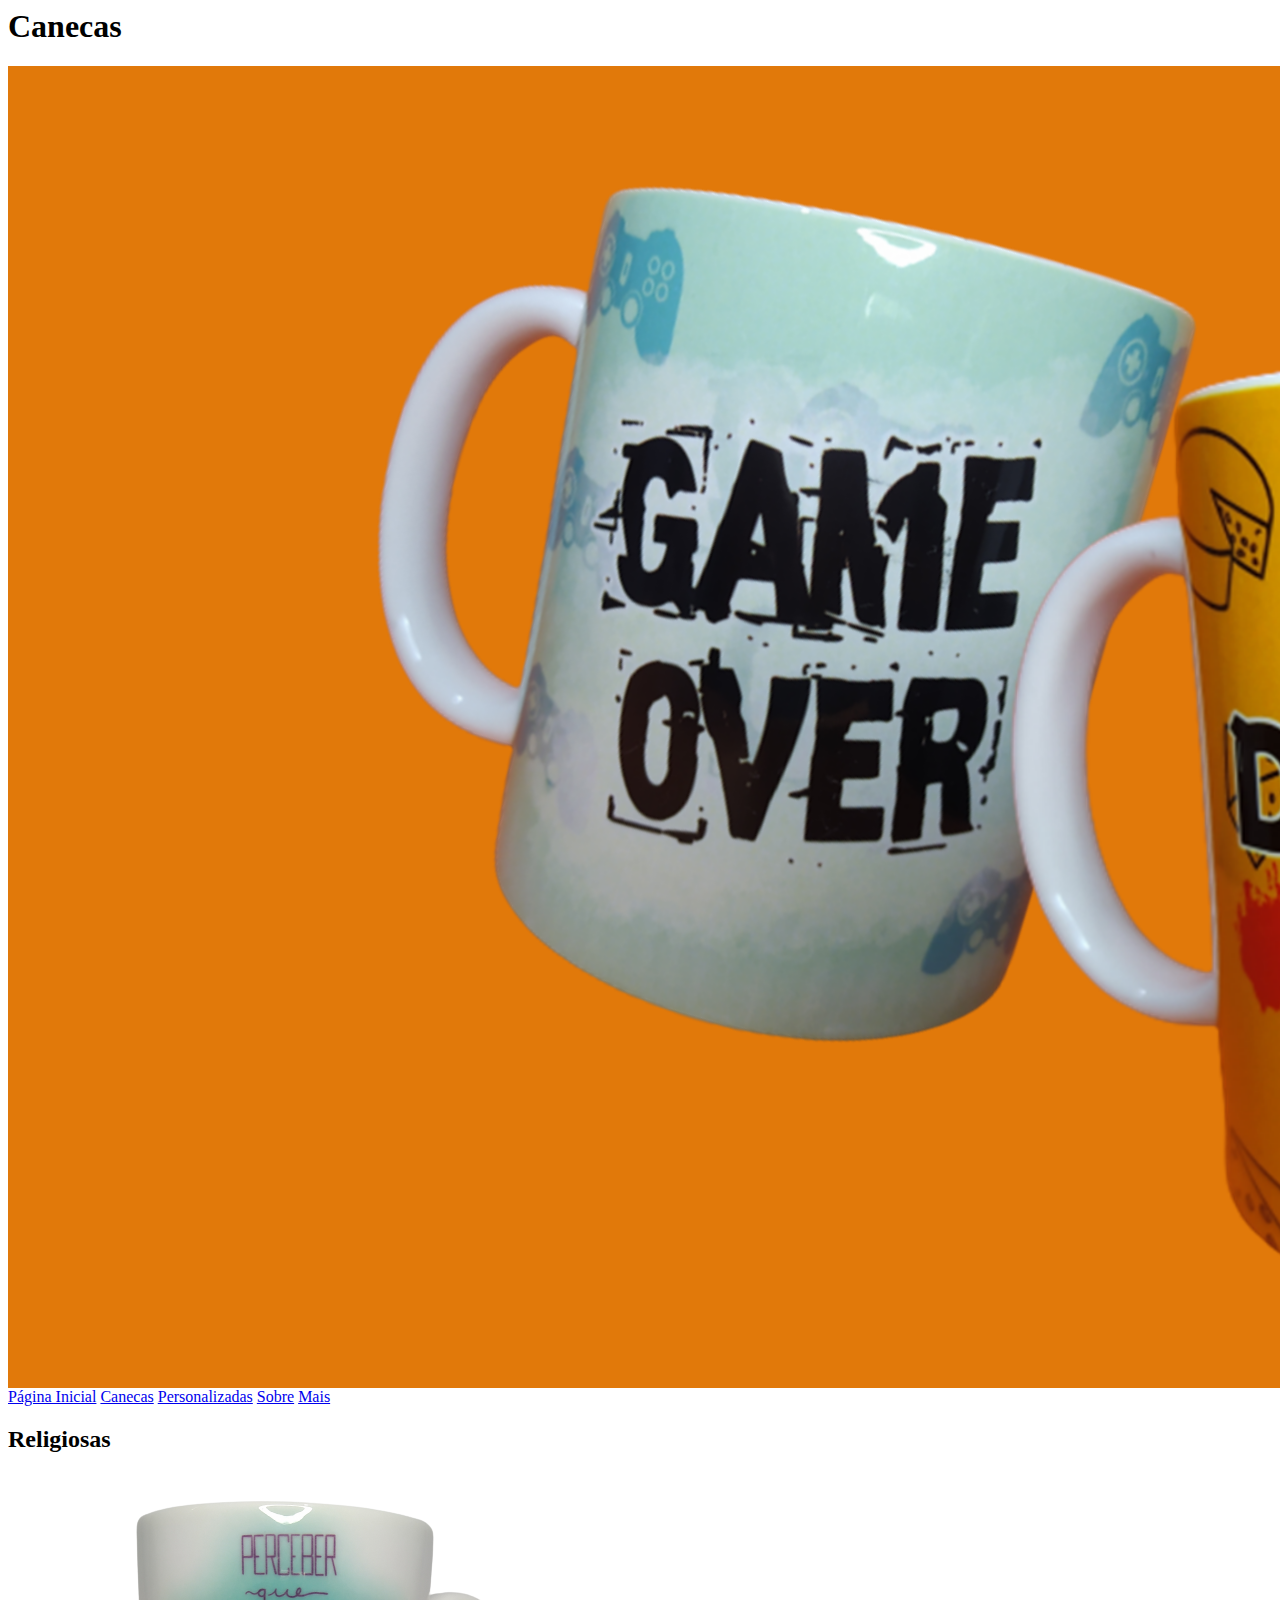
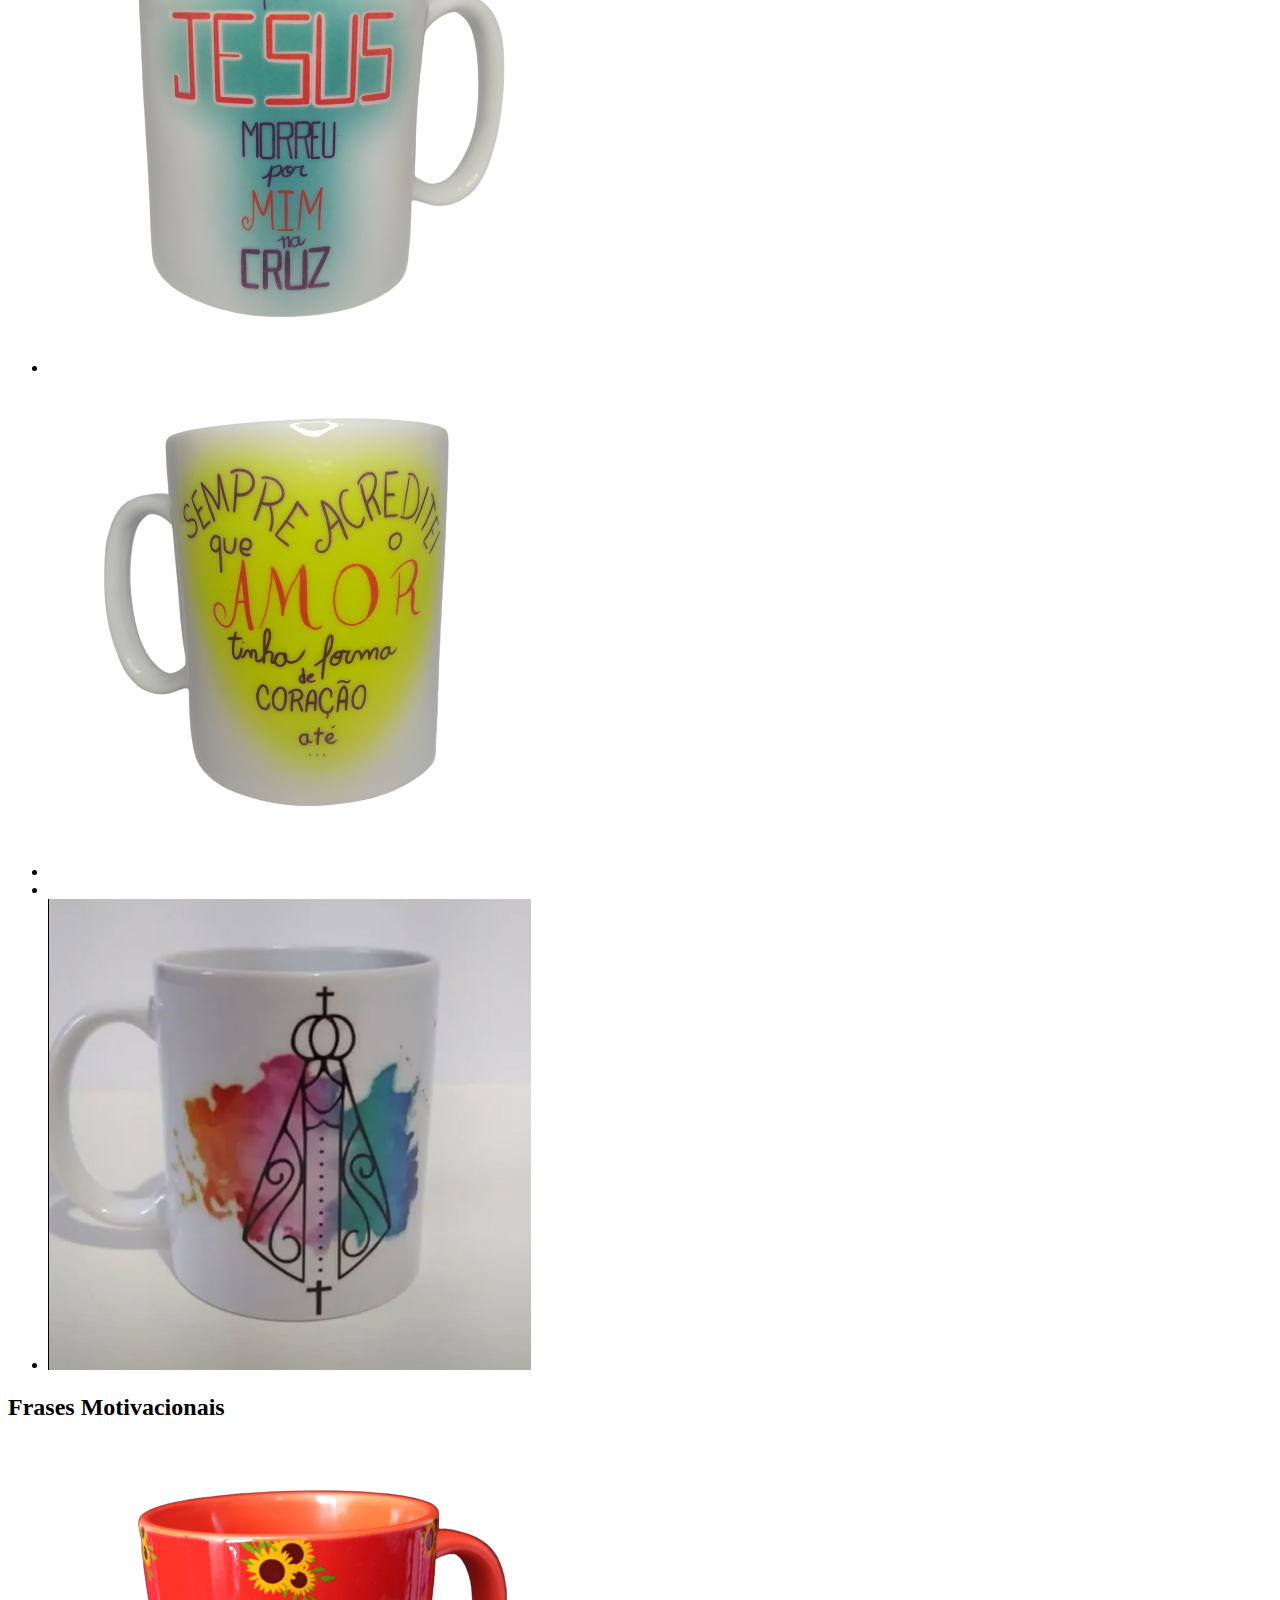
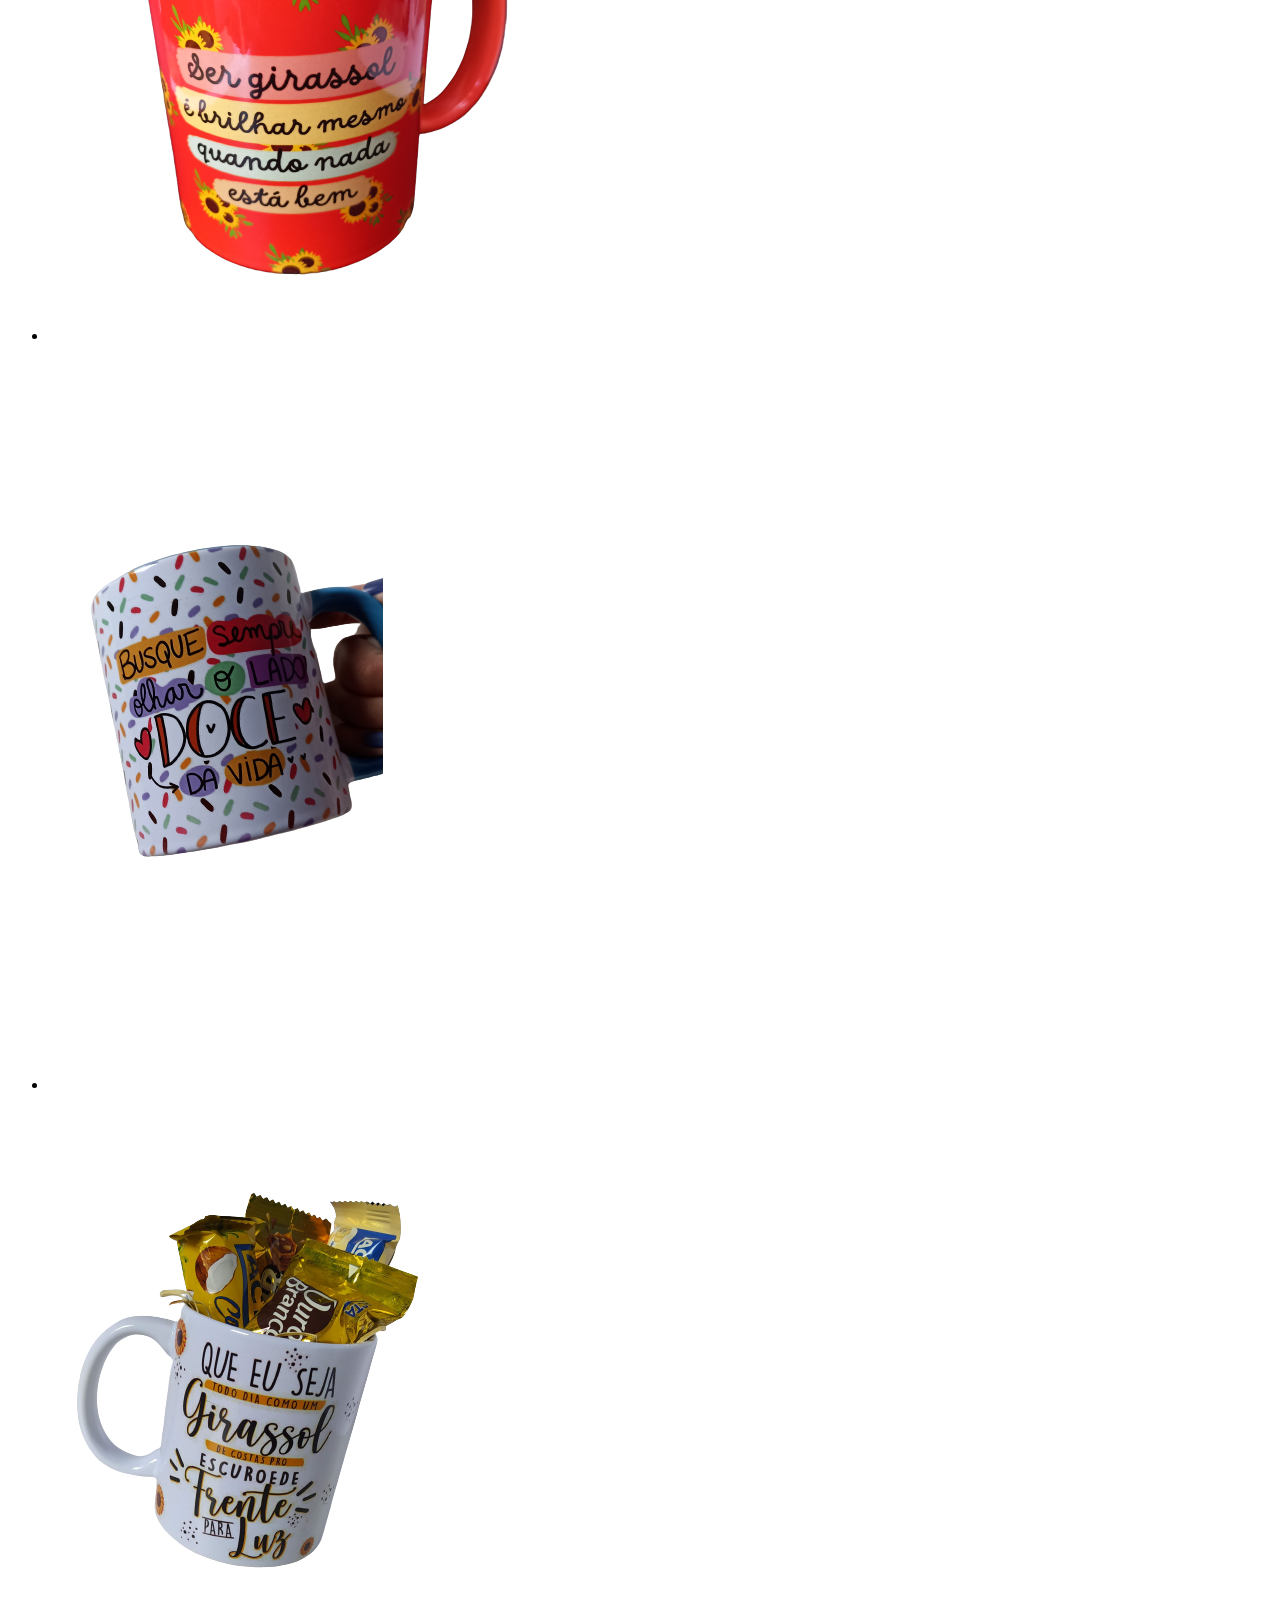
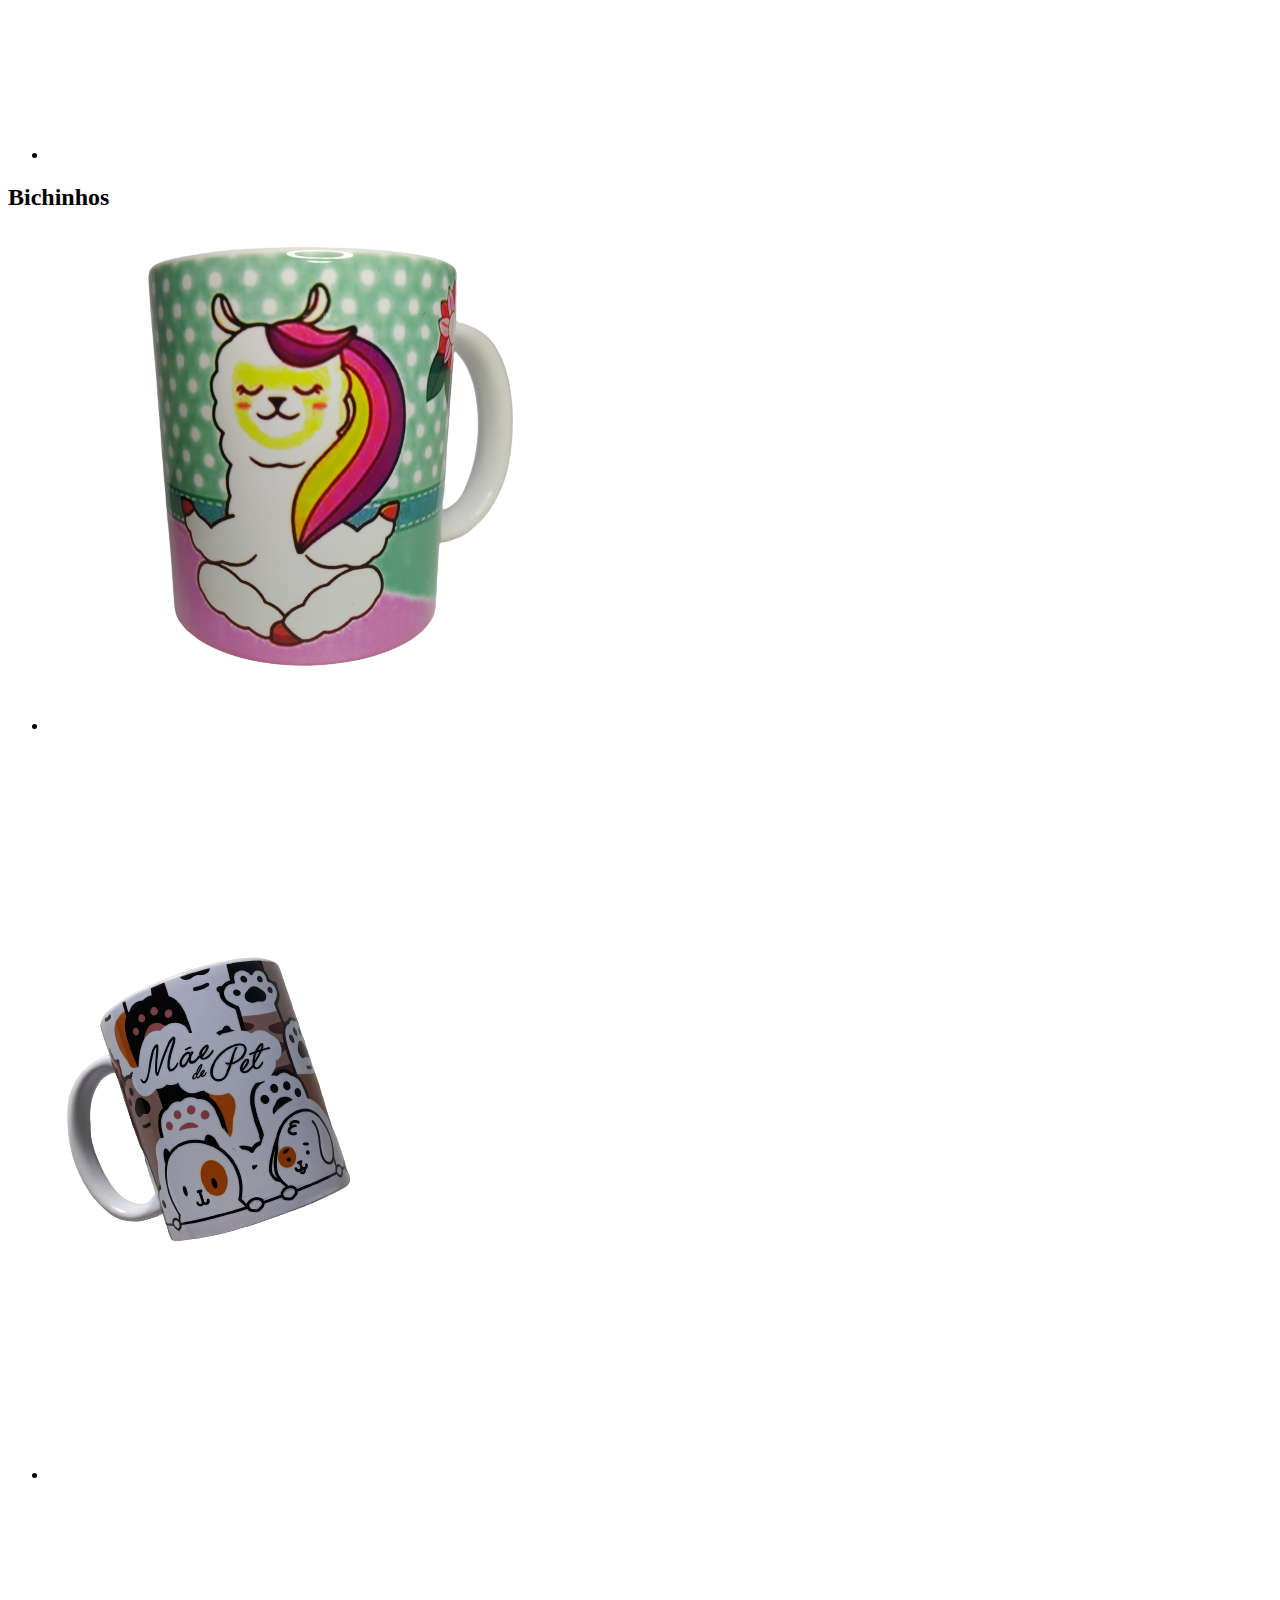
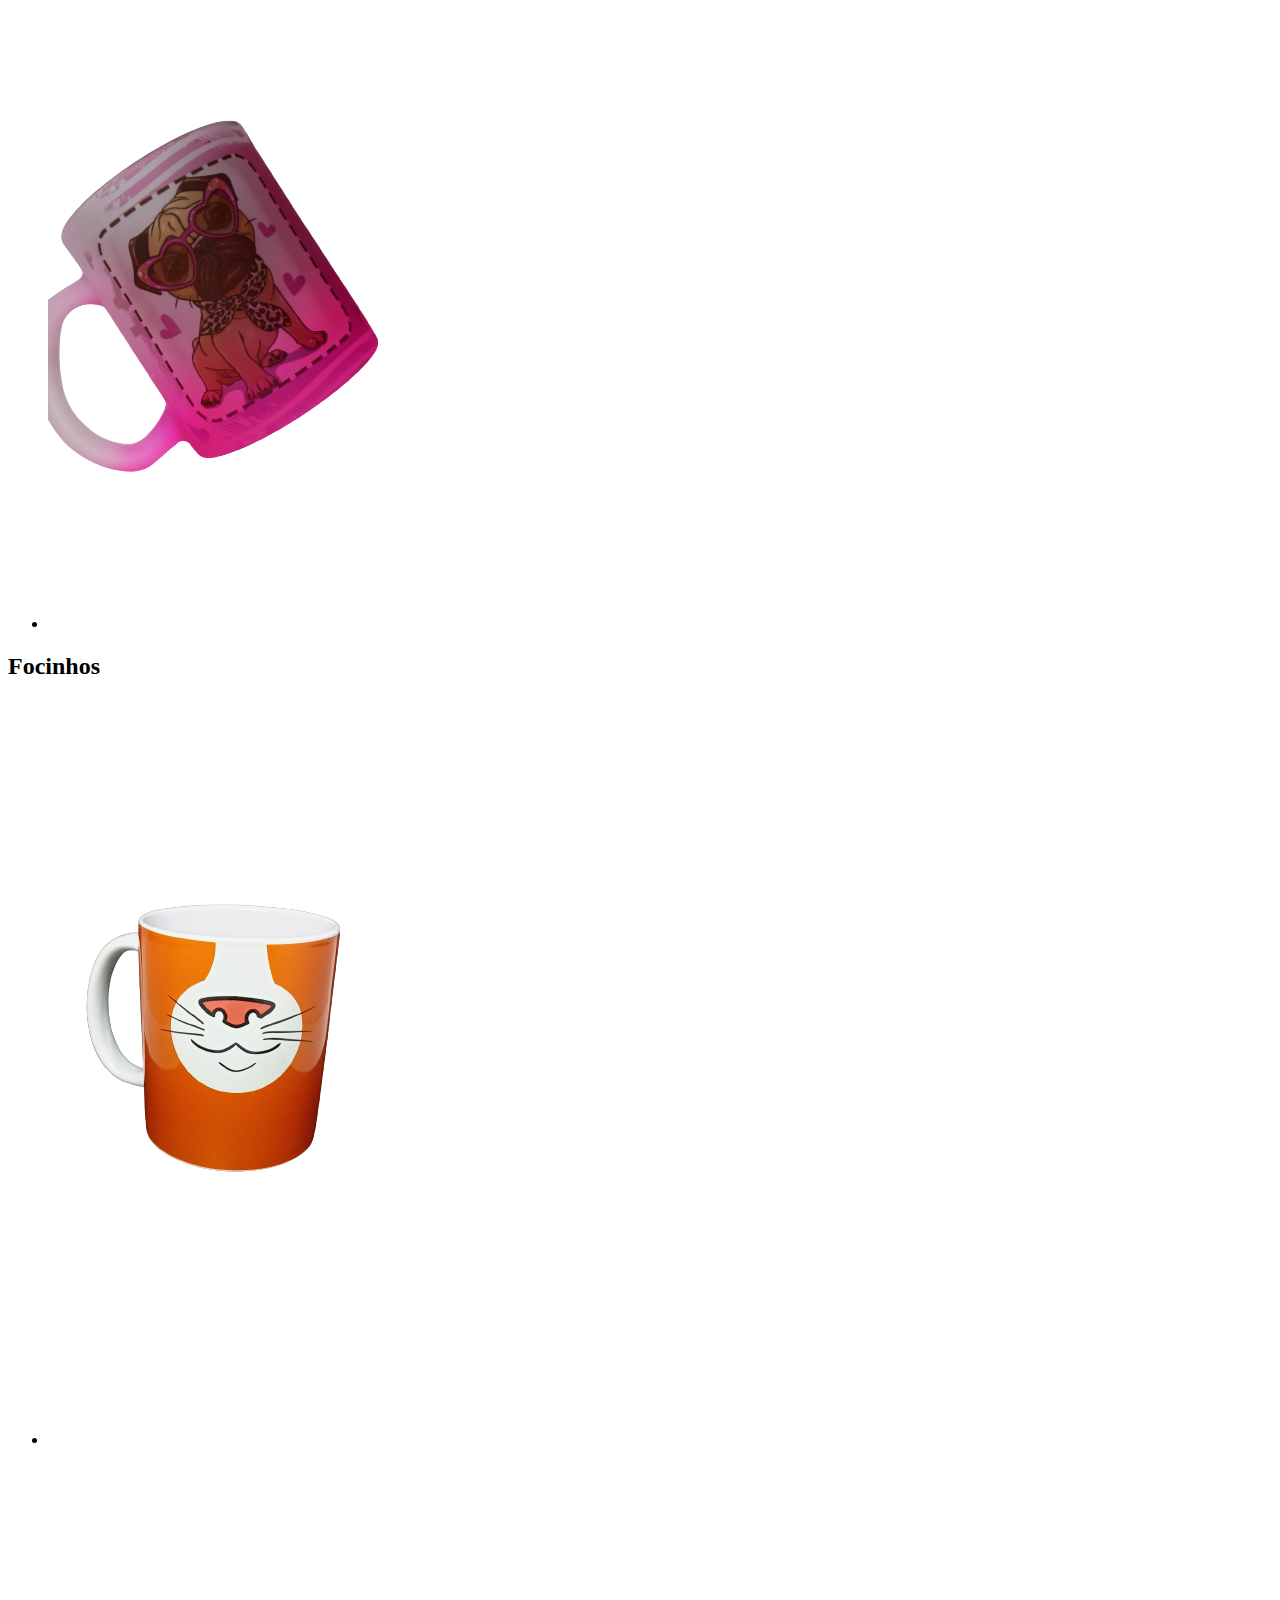
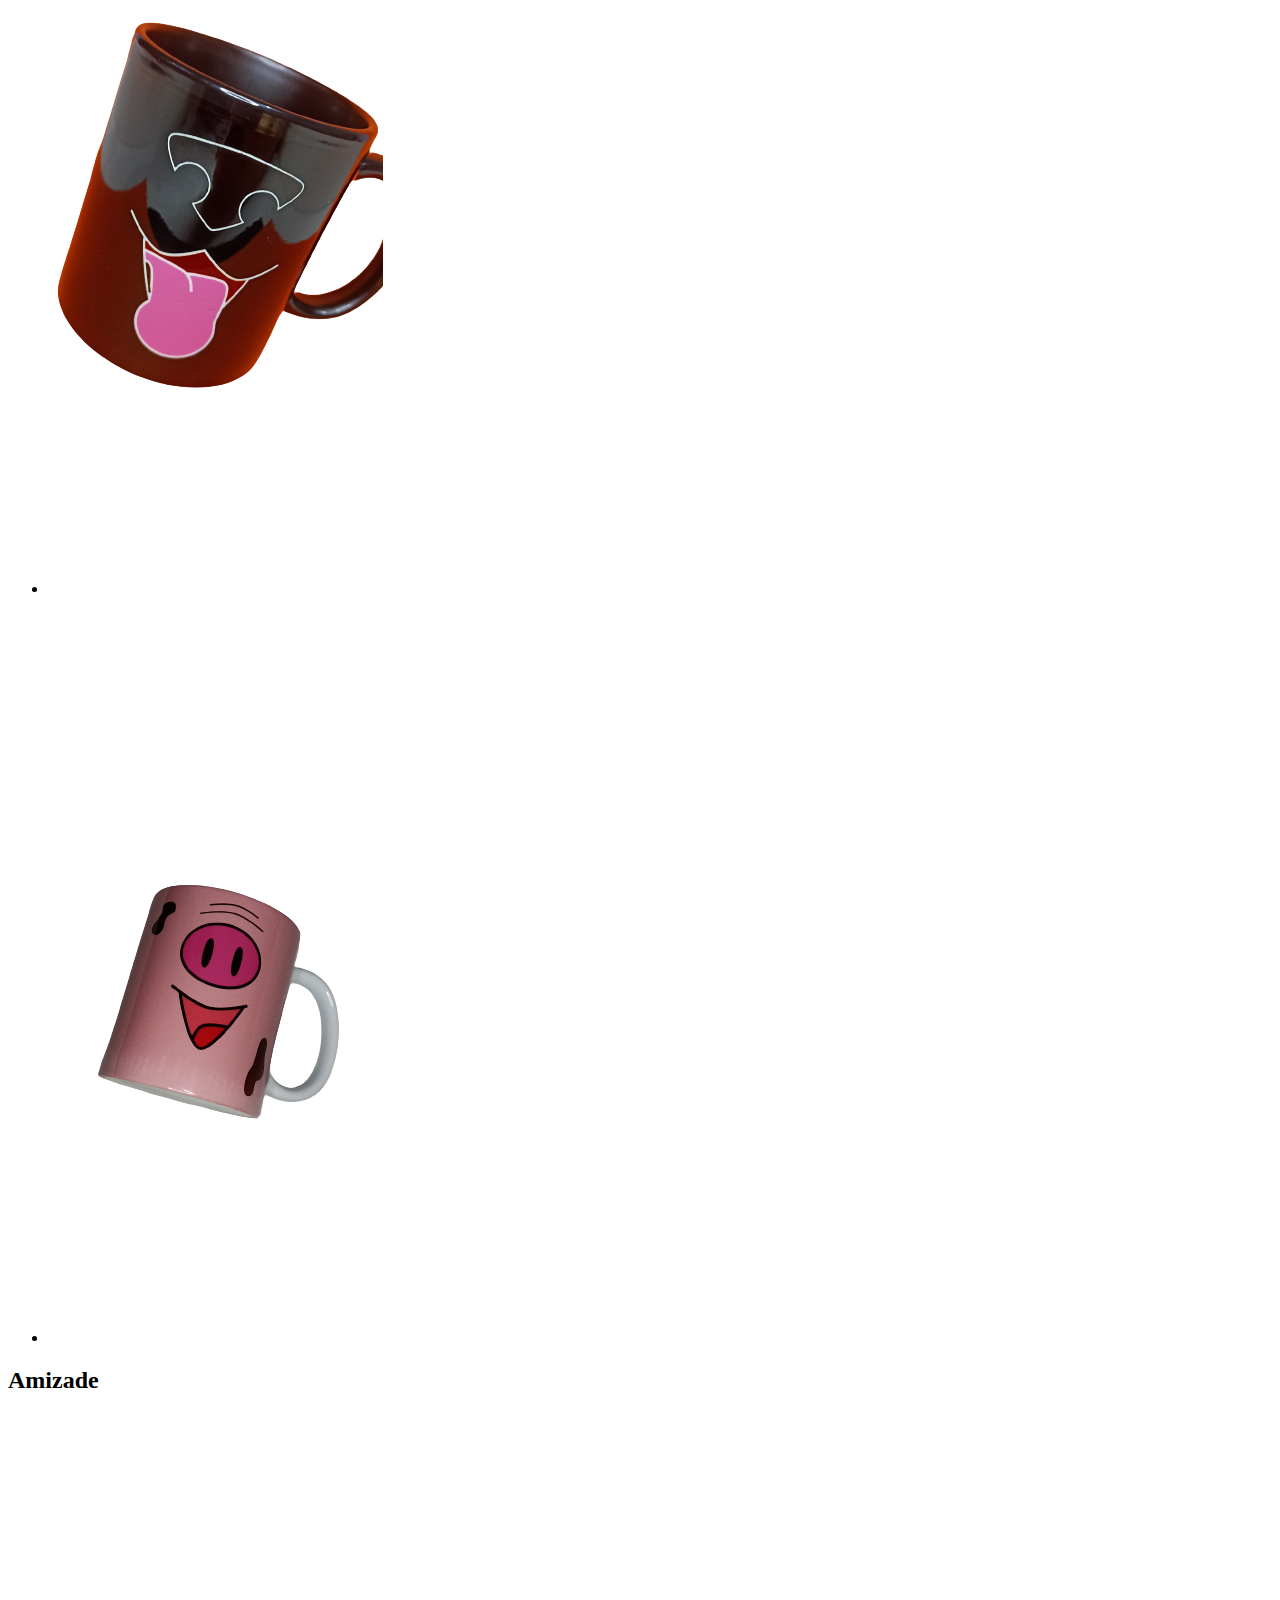
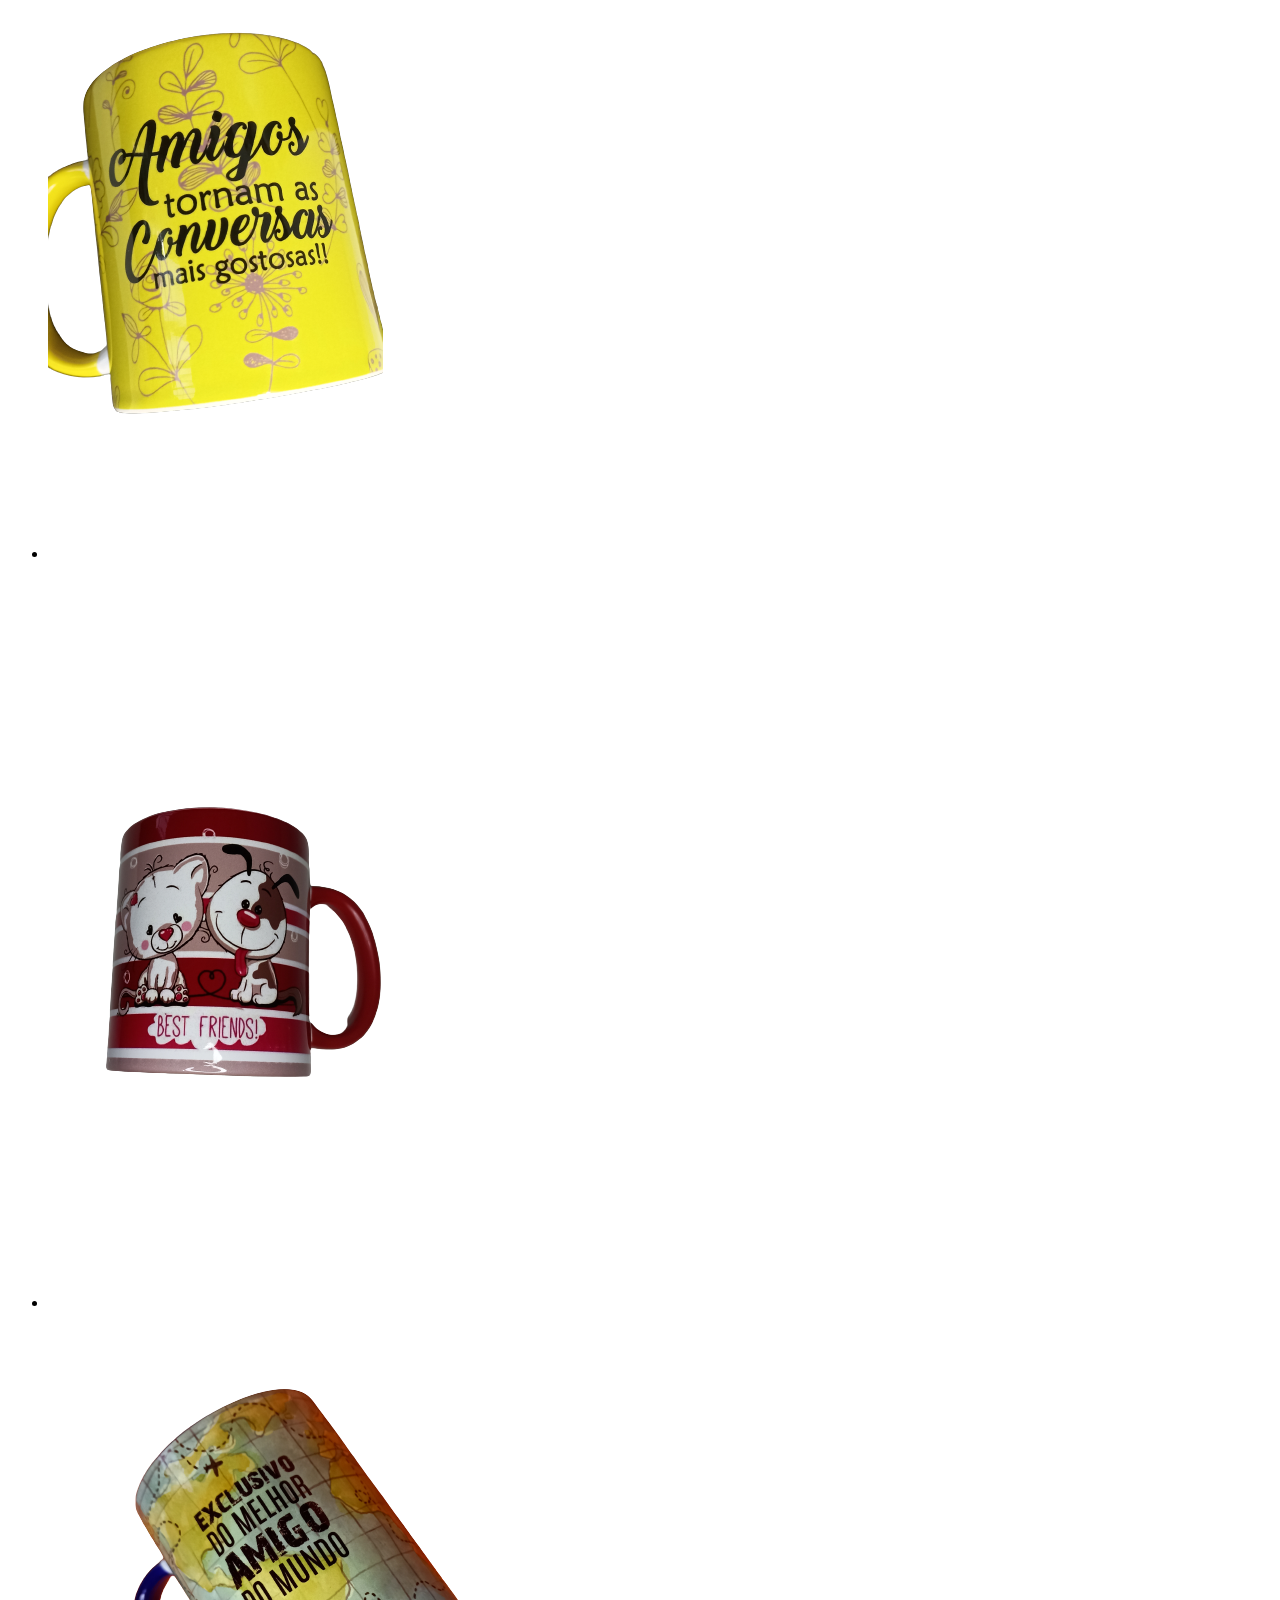
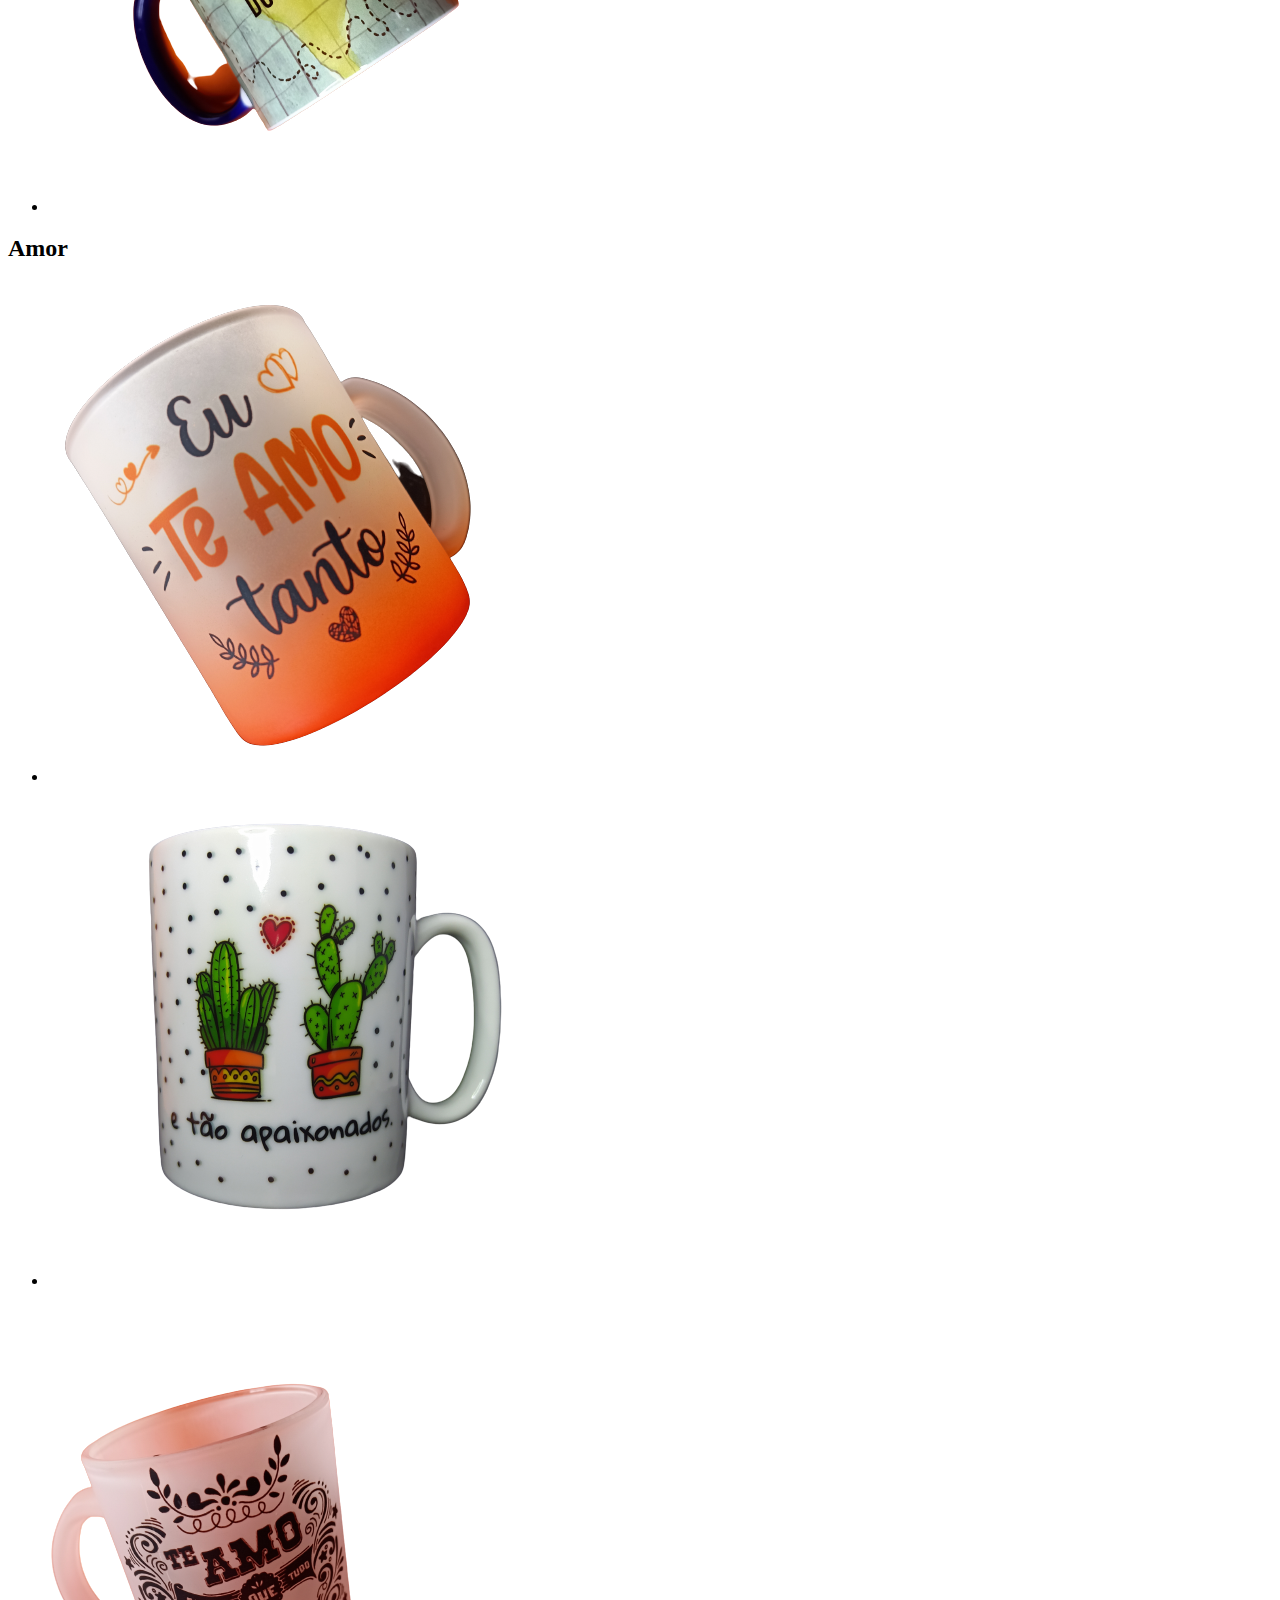
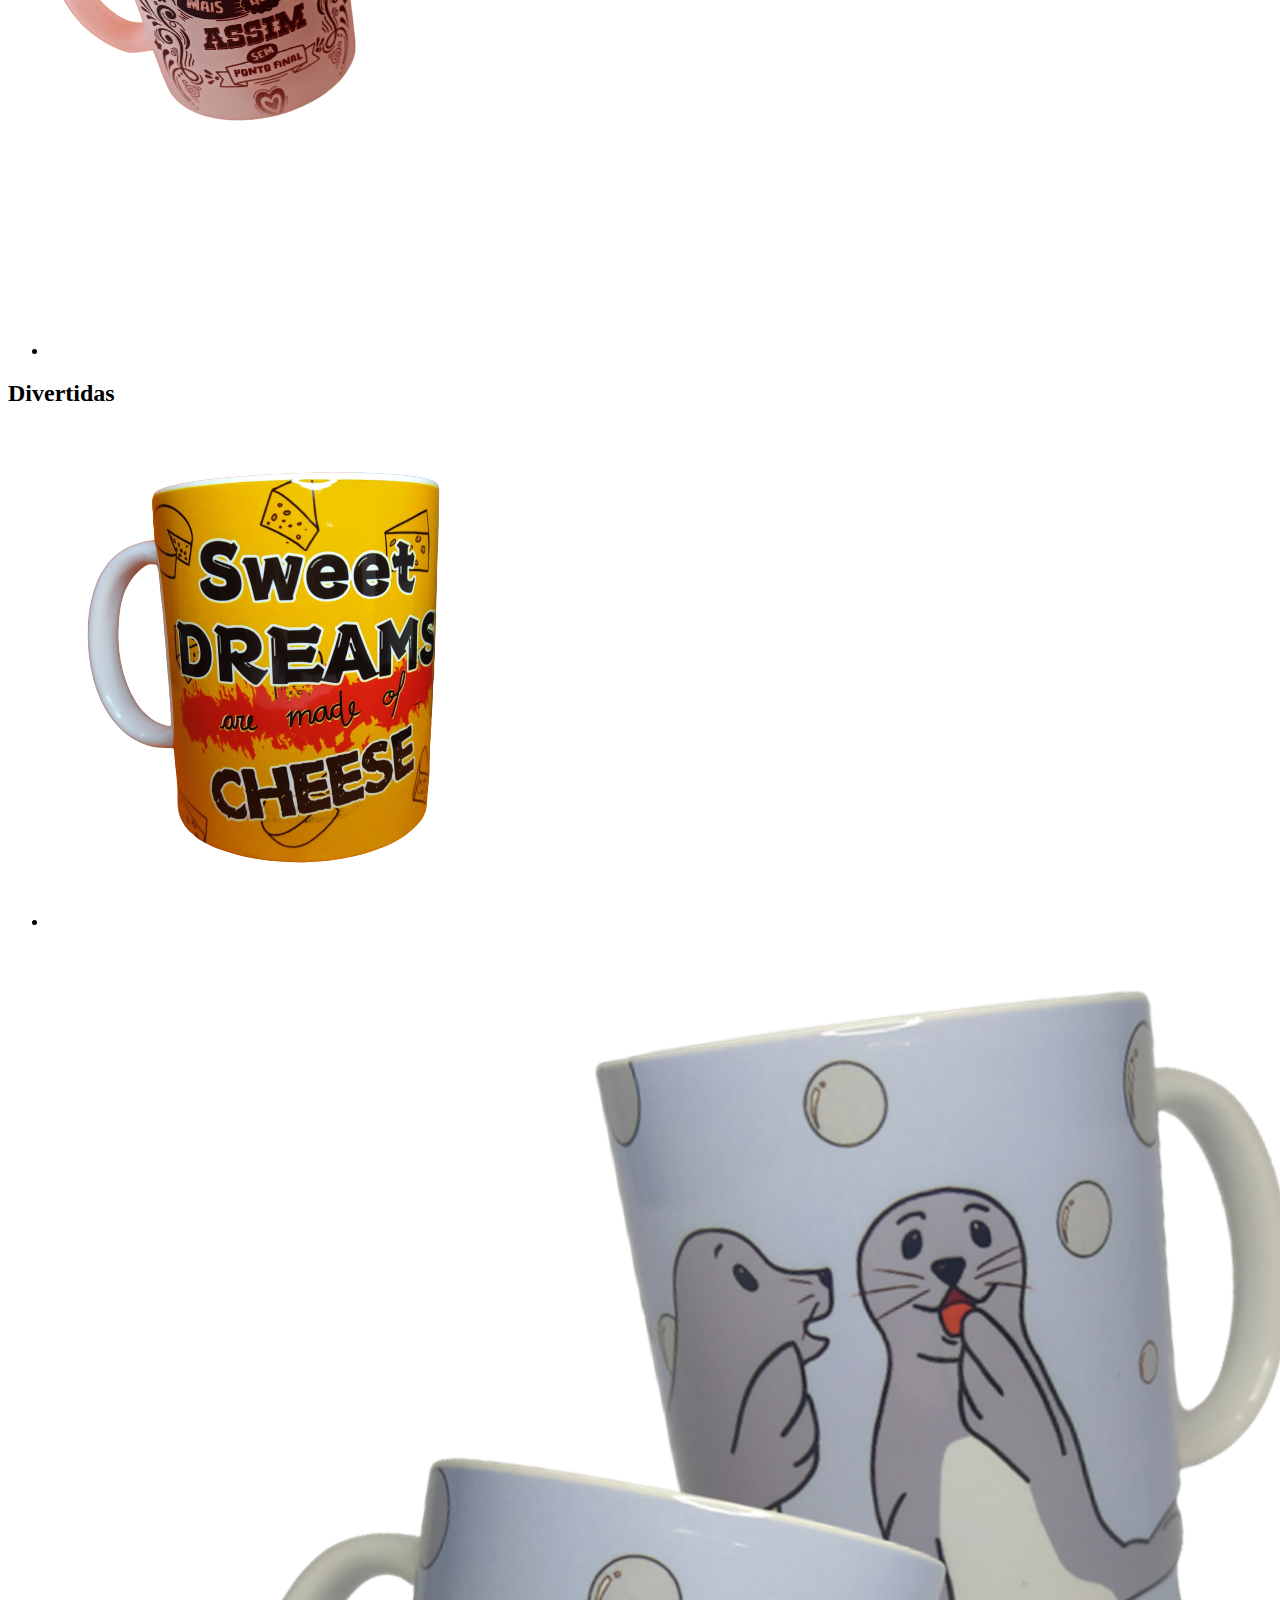
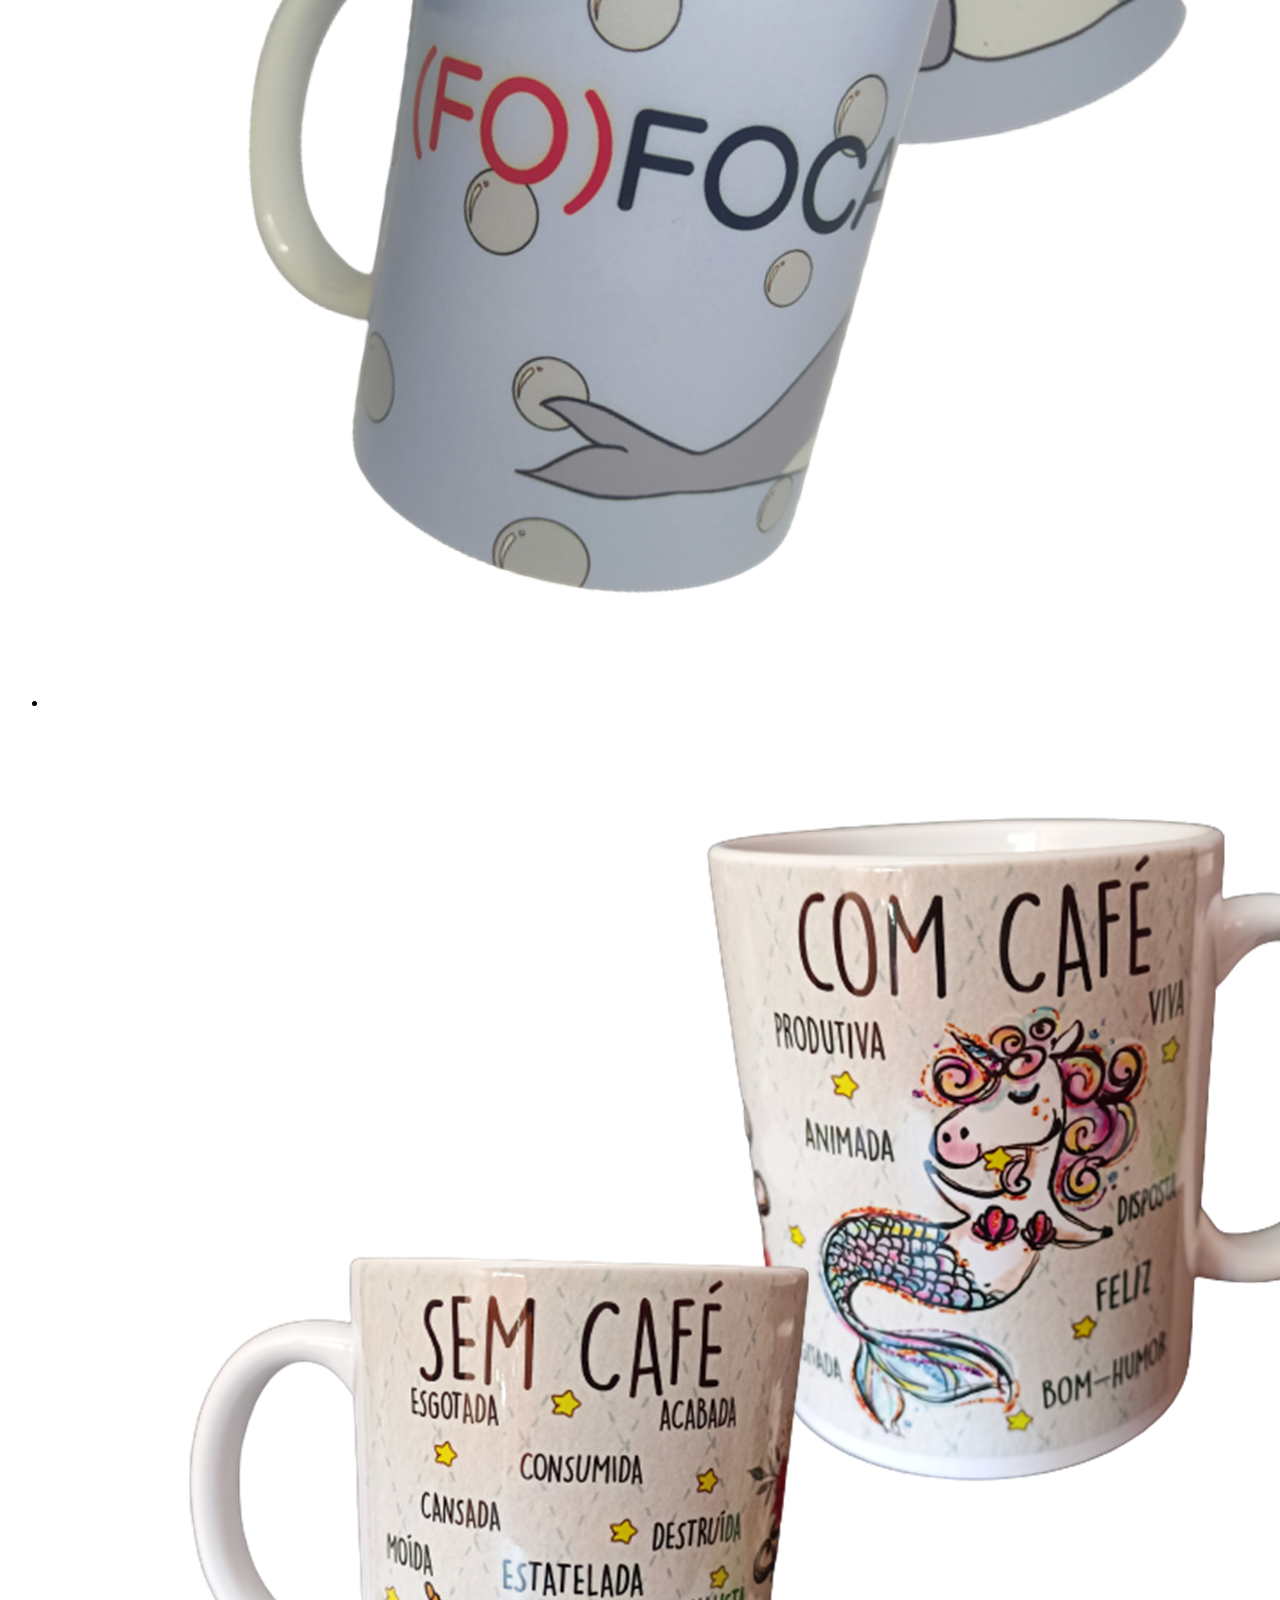
==== canecas.html @ 3d95c2a5 "first commit" ====
<body>
    <header>
        <h1>Canecas</h1>
        <img src="Site_Imagens/Capa Google Sites.png">

    </header>

    <!-- <h1>Menu</h1> -->

    <Nav>
        <a href="index.html">Página Inicial</a>
        <a href="canecas.html">Canecas</a>
        <a href="personalizadas.html">Personalizadas</a>
        <a href="sobre.html">Sobre</a>
        <a href="mais.html">Mais</a>
    </Nav>

    <h2>Religiosas</h2>
    <Ul class="Religiosas">
        <li>
            <img src="Site_Imagens/AmorJesus_Azul.png">
        </li>
        <li>
            <img src="Site_Imagens/AmorJesus_Amarela.png">
        </li>
        <li>
            <!-- <img src="Site_Imagens/AmorJesus_">
        </li>
        <li>
            <img src="Site_Imagens/AmorJesus_">
        </li> -->
        <li>
            <img src="Site_Imagens/Caneca nossa senhora.png">
        </li>
    </Ul>

    <h2>Frases Motivacionais</h2>
    <Ul class="Motivacionais">
        <li>
            <img src="Site_Imagens/SerGirassol.png">
        </li>
        <li>
            <img src="Site_Imagens/CheiroDeCafe1.png">
        </li>
        <li>
            <img src="Site_Imagens/ComoGirassol.png">
        </li>
    </Ul>

    <h2>Bichinhos</h2>
    <Ul class="Bichinhos">
        <li>
            <img src="Site_Imagens/Lhama.png">
        </li>
        <li>
            <img src="Site_Imagens/MaeDePet.png">
        </li>
        <li>
            <img src="Site_Imagens/PugRosa.png">
        </li>
    </Ul>

    <h2>Focinhos</h2>
    <Ul class="Focinhos">
        <li>
            <img src="Site_Imagens/FocinhoGatoLaranja.png">
        </li>
        <li>
            <img src="Site_Imagens/FocinhoPreto.png">
        </li>
        <li>
            <img src="Site_Imagens/FocinhoPorco.png">
        </li>
    </Ul>

    <h2>Amizade</h2>
    <Ul class="Amizade">
        <li>
            <img src="Site_Imagens/AmigosAmarela.png">
        </li>
        <li>
            <img src="Site_Imagens/BestFriends1.png">
        </li>
        <li>
            <img src="Site_Imagens/MelhorAmigoDoMundo.png">
        </li>
    </Ul>

    <h2>Amor</h2>
    <Ul class="Amor">
        <li>
            <img src="Site_Imagens/TeAmoTanto.png">
        </li>
        <li>
            <img src="Site_Imagens/TaoApaixonados.png">
        </li>
        <li>
            <img src="Site_Imagens/SemPontoFinal.png">
        </li>
    </Ul>

    <h2>Divertidas</h2>
    <Ul class="Divertidas">
        <li>
            <img src="Site_Imagens/SweetDreams.png">
        </li>
        <li>
            <img src="Site_Imagens/Fofoca.png">
        </li>
        <li>
            <img src="Site_Imagens/Com e sem café.png">
        </li>
    </Ul>

    <h2>Professores</h2>
    <Ul class="Professores">
        <li>
            <img src="Site_Imagens/TornouProfessor.png">
        </li>
        <li>
            <img src="Site_Imagens/ProfessoraN10.png">
        </li>
        <li>
            <img src="Site_Imagens/MelhorProfessor.png">
        </li>
    </Ul>

    <h2>Fórmula 1</h2>
    <Ul class="Formula1">
        <li>
            <img src="Site_Imagens/Verstappen_Laranja.png">
        </li>
        <li>
            <img src="Site_Imagens/LewisRoxa.png">
        </li>
        <li>
            <img src="Site_Imagens/Lewis_Preta.png">
        </li>
    </Ul>

    <footer>
        © Copyright Aurinko Canecas - 2023. Todos os direitos reservados. Criado por Amanda Ferreira Gonçalves
    </footer>

</body>
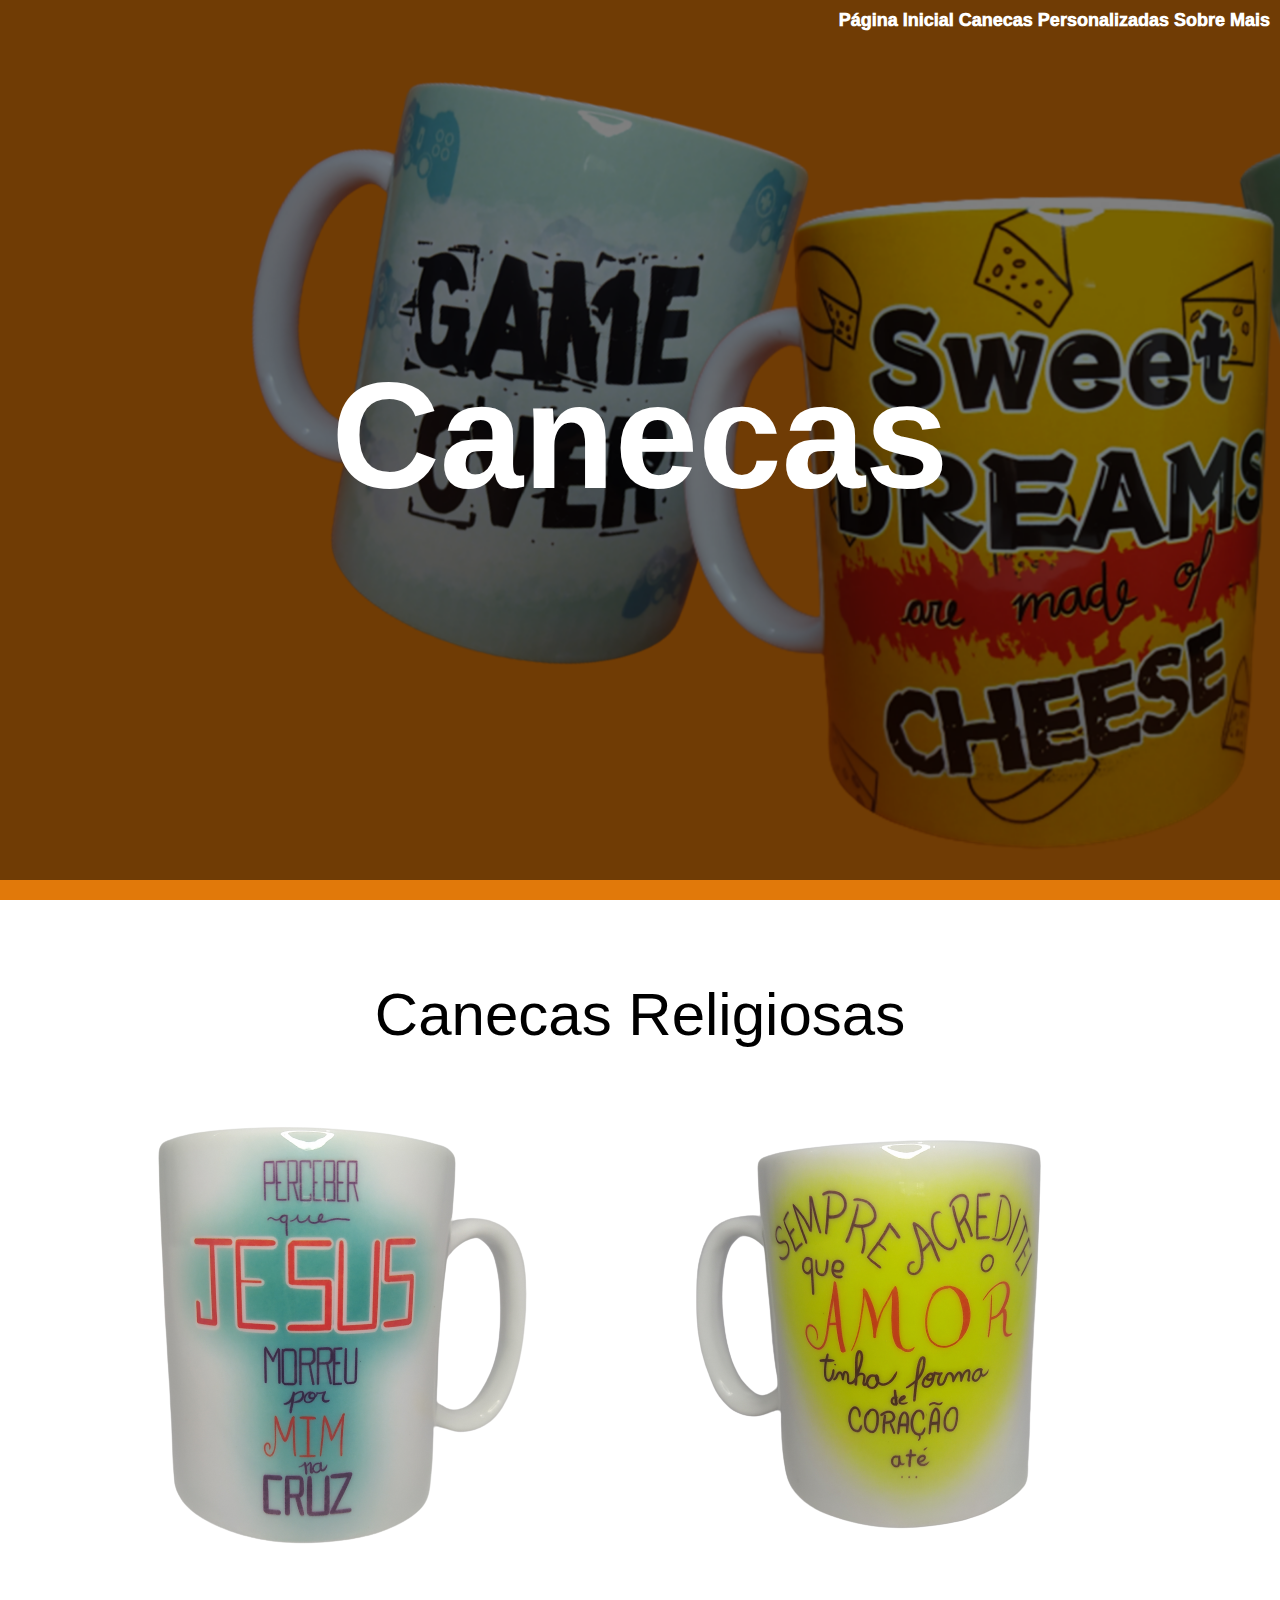
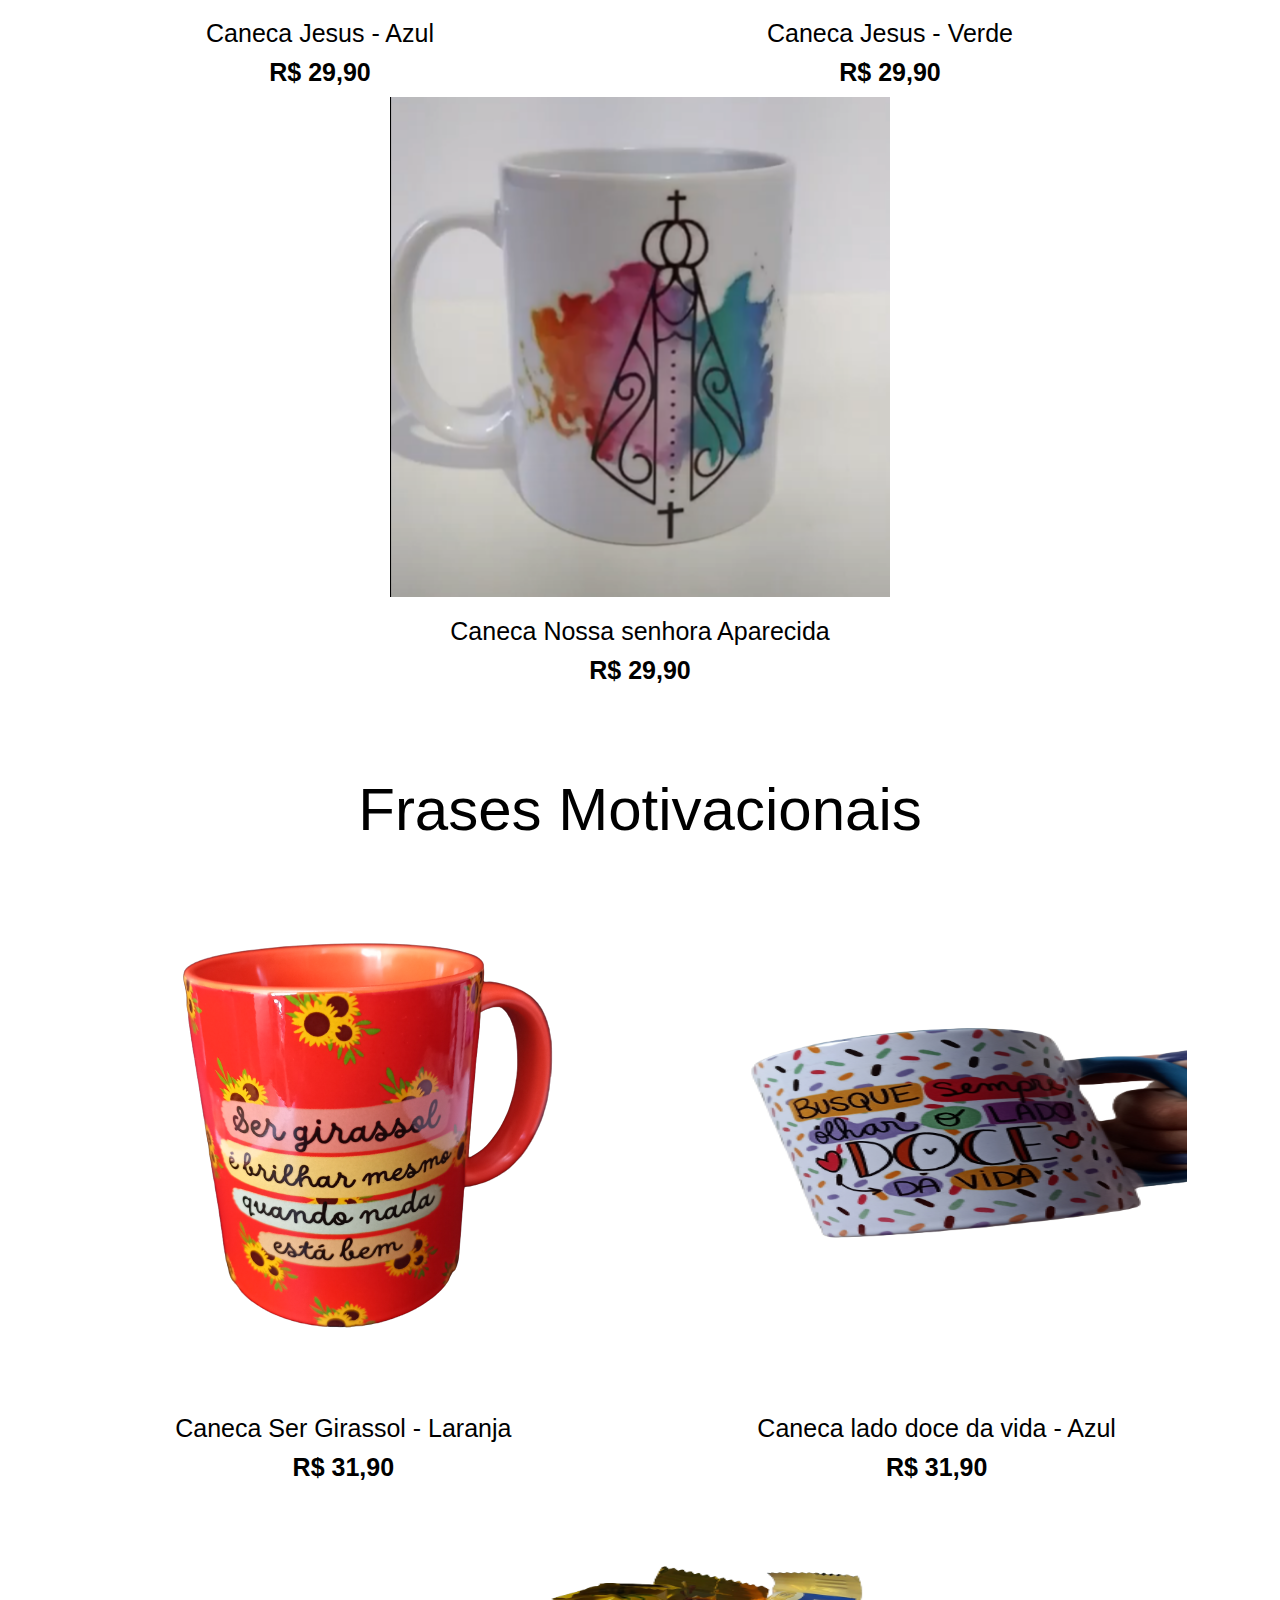
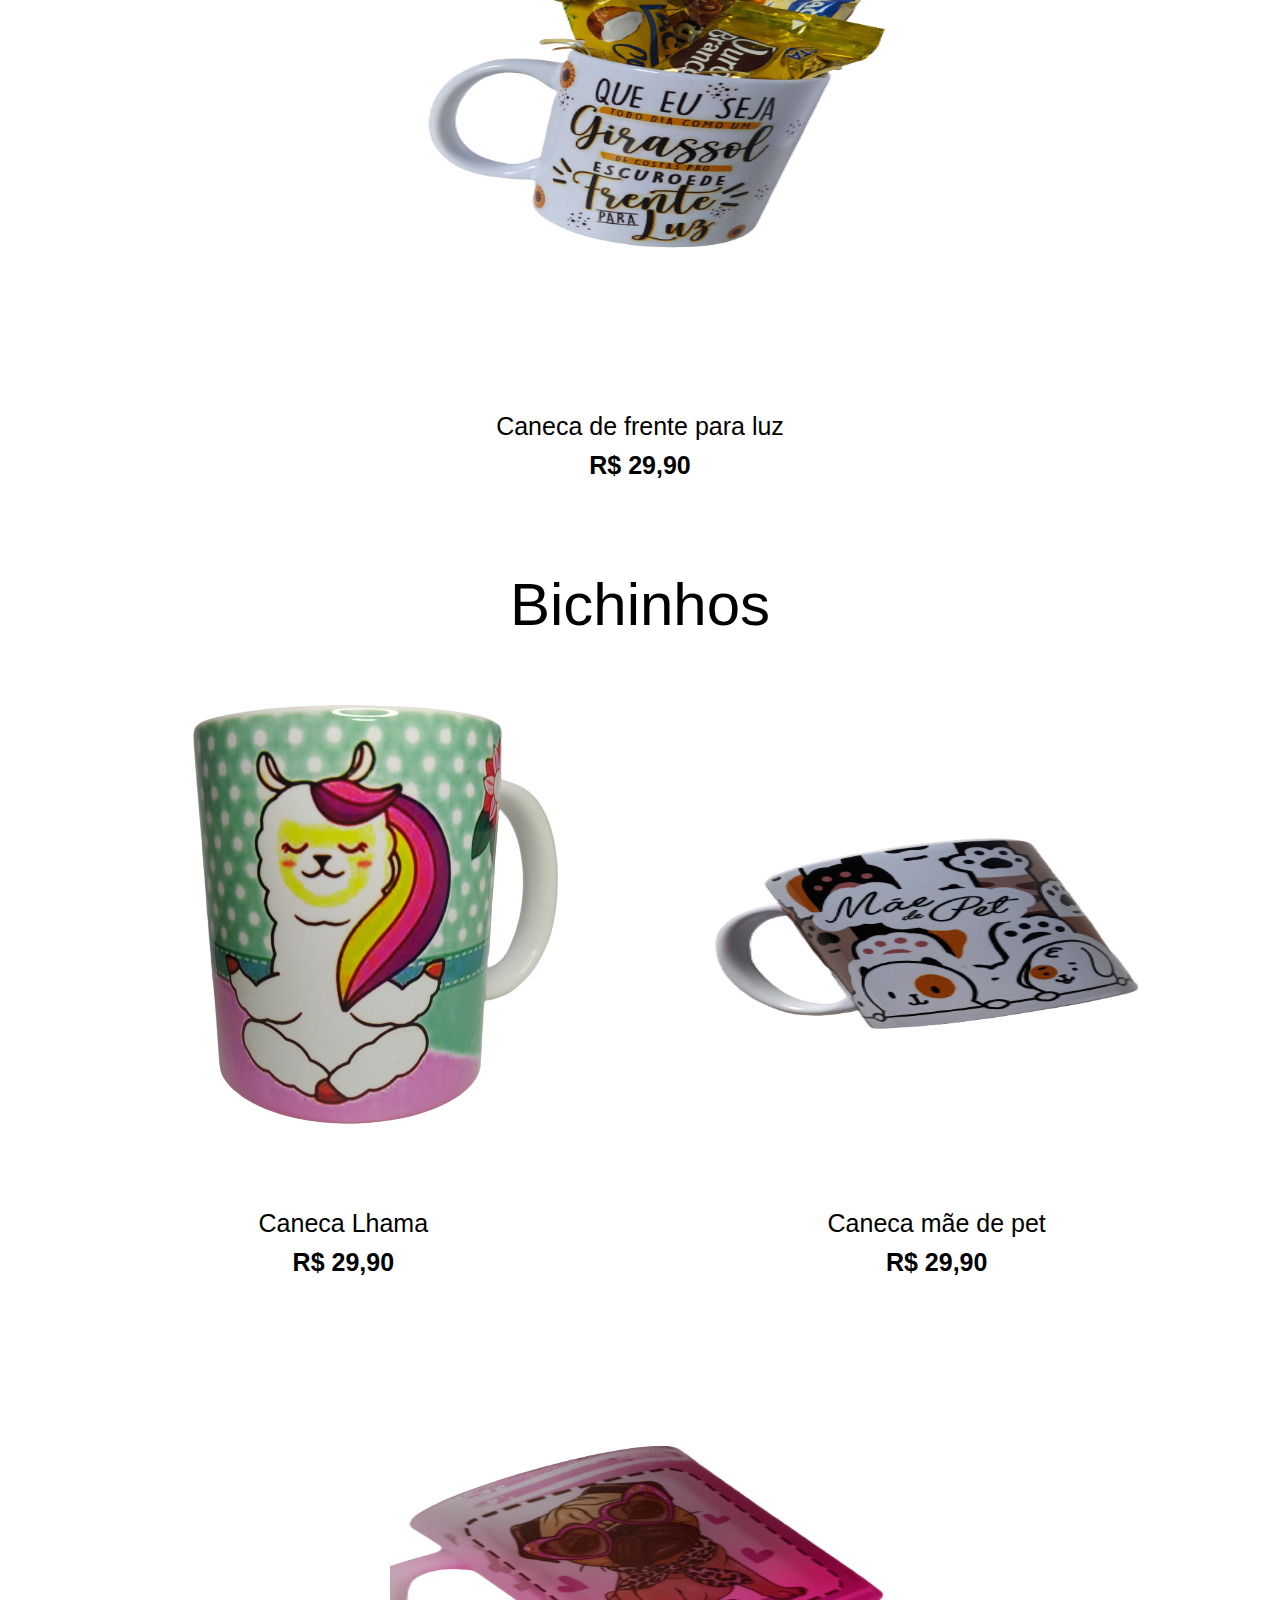
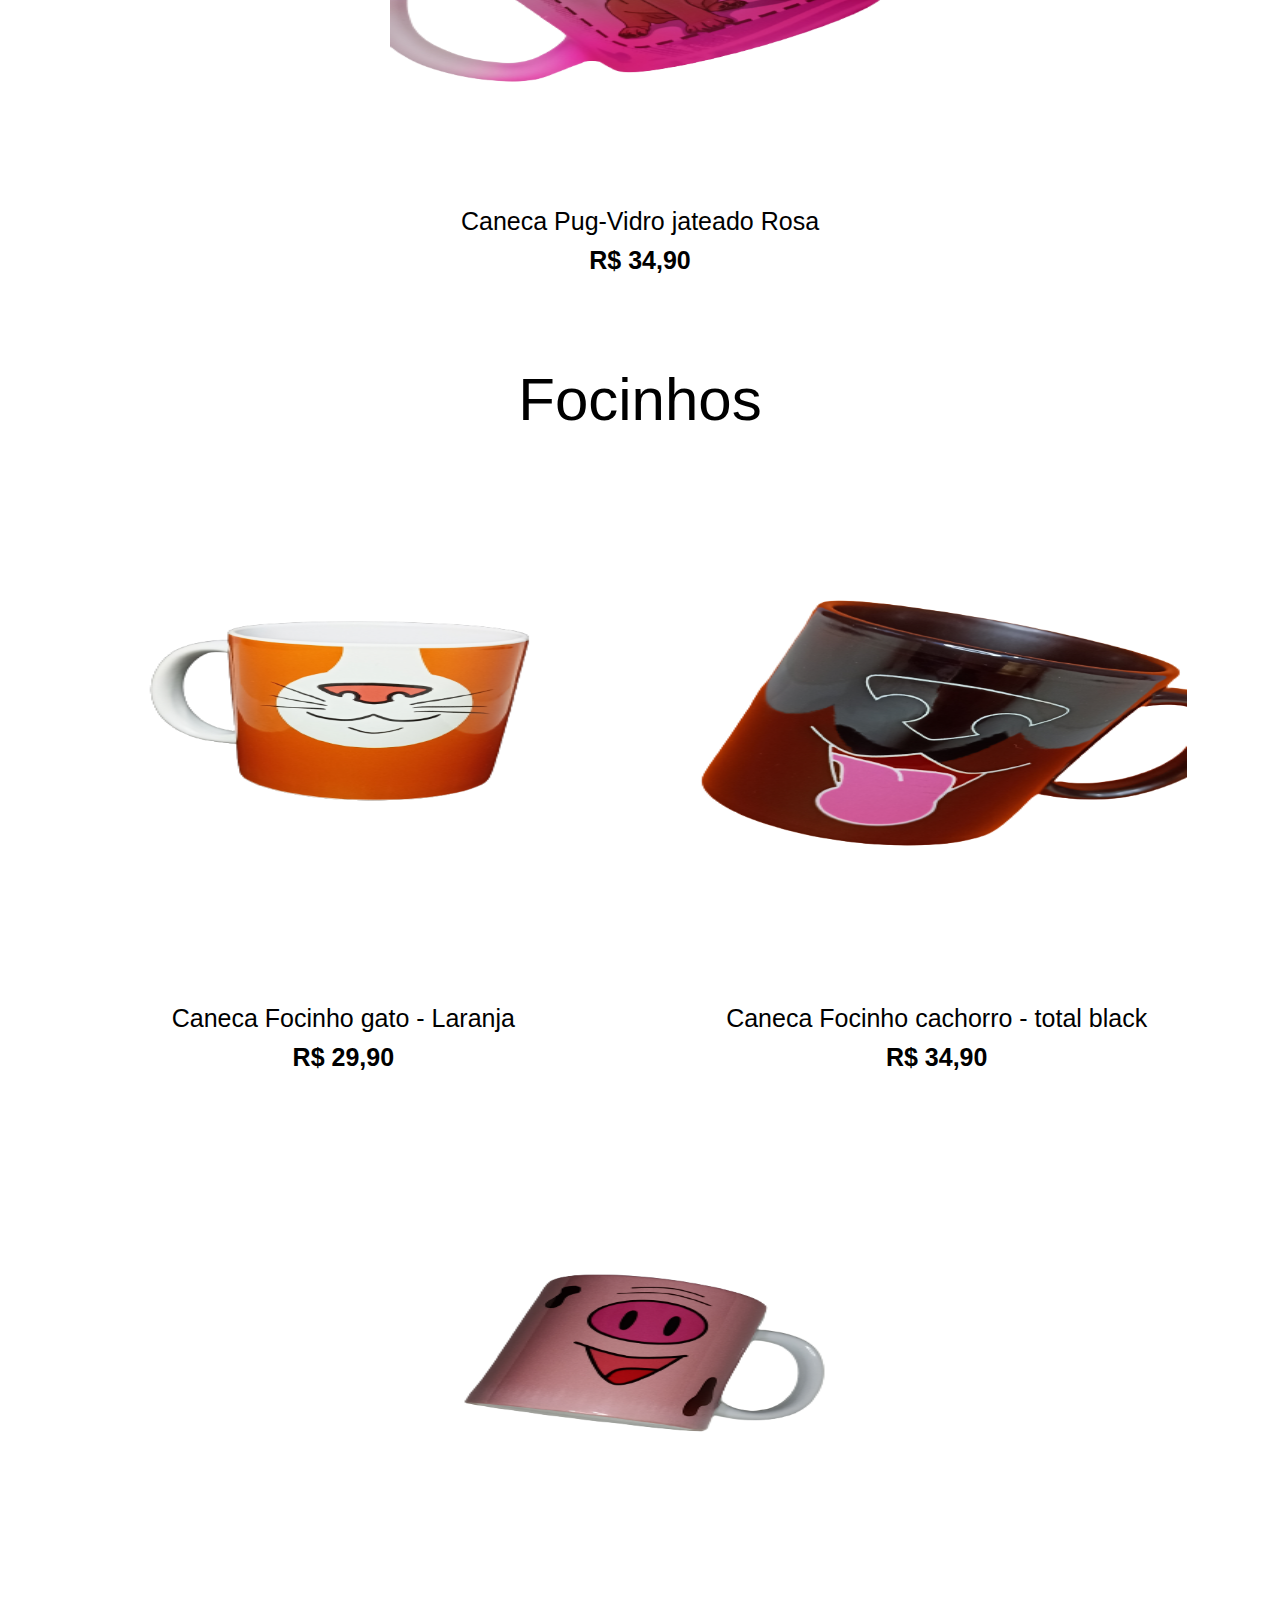
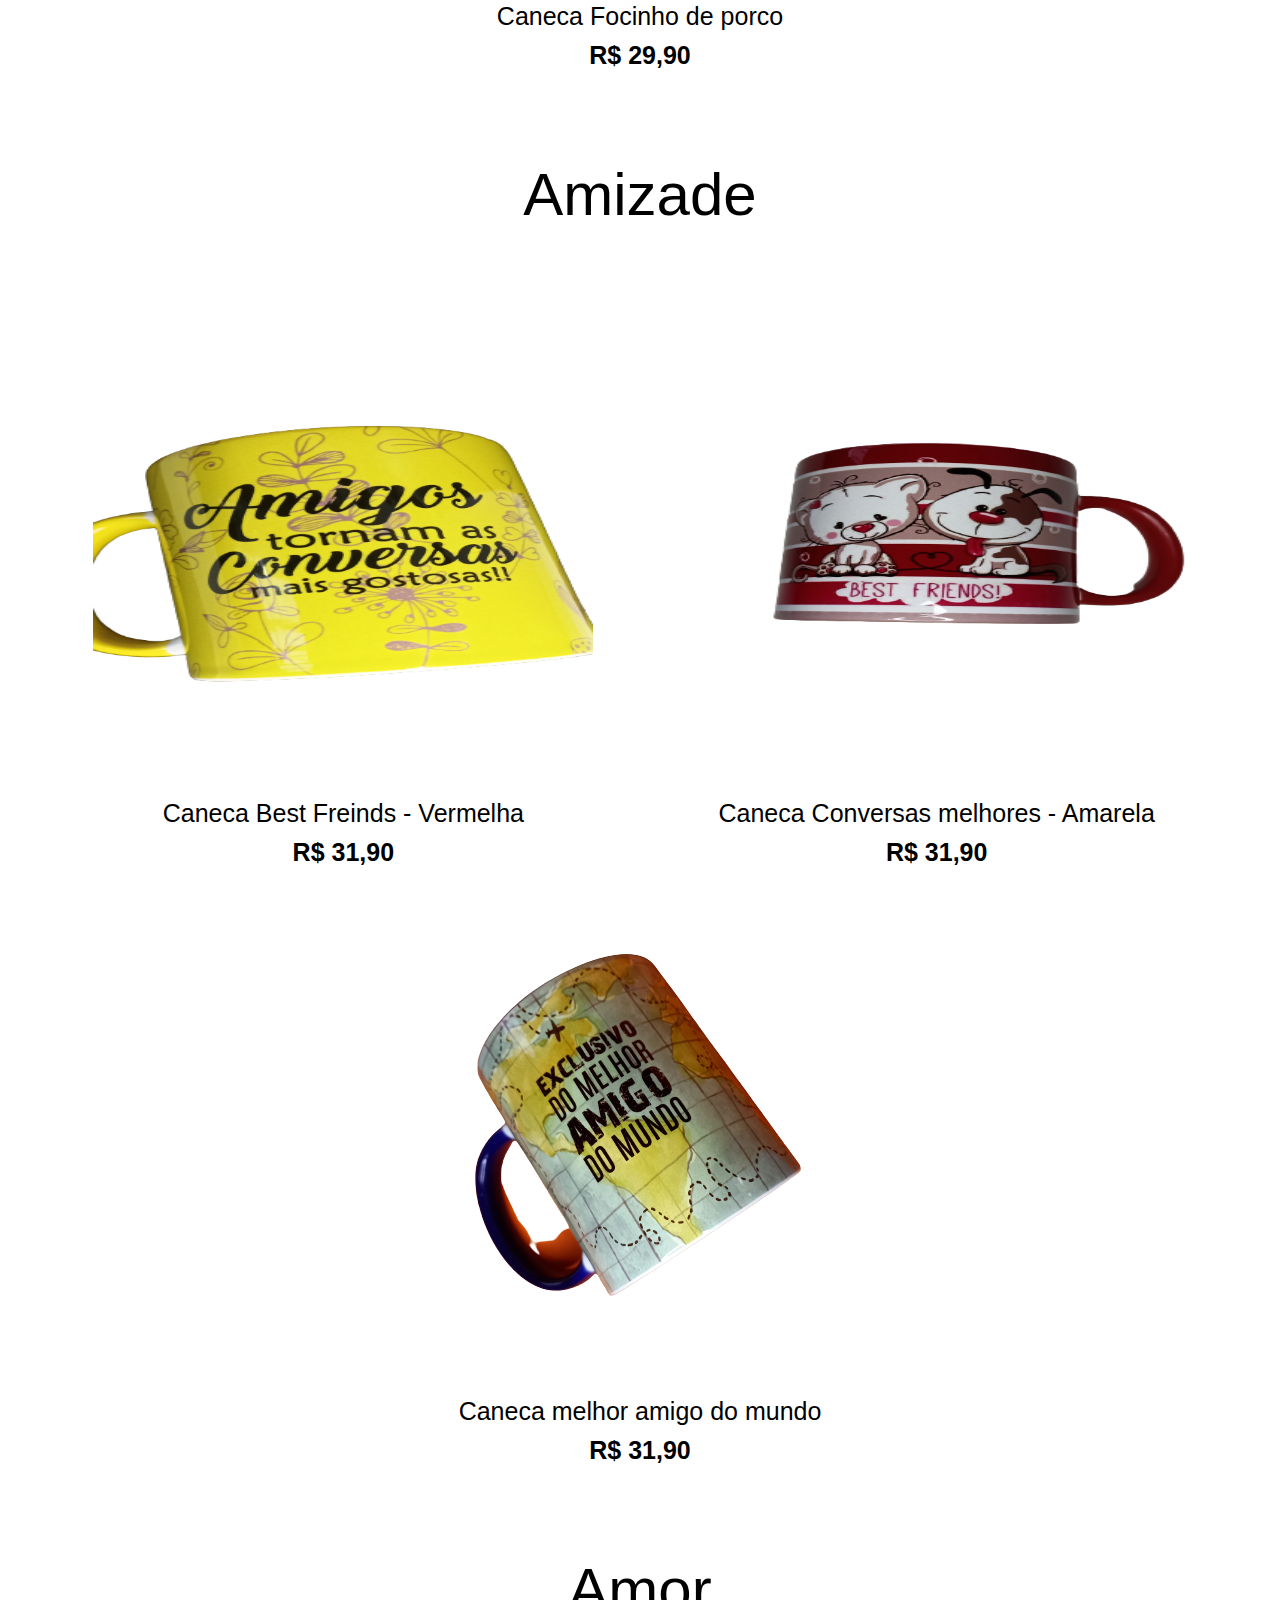
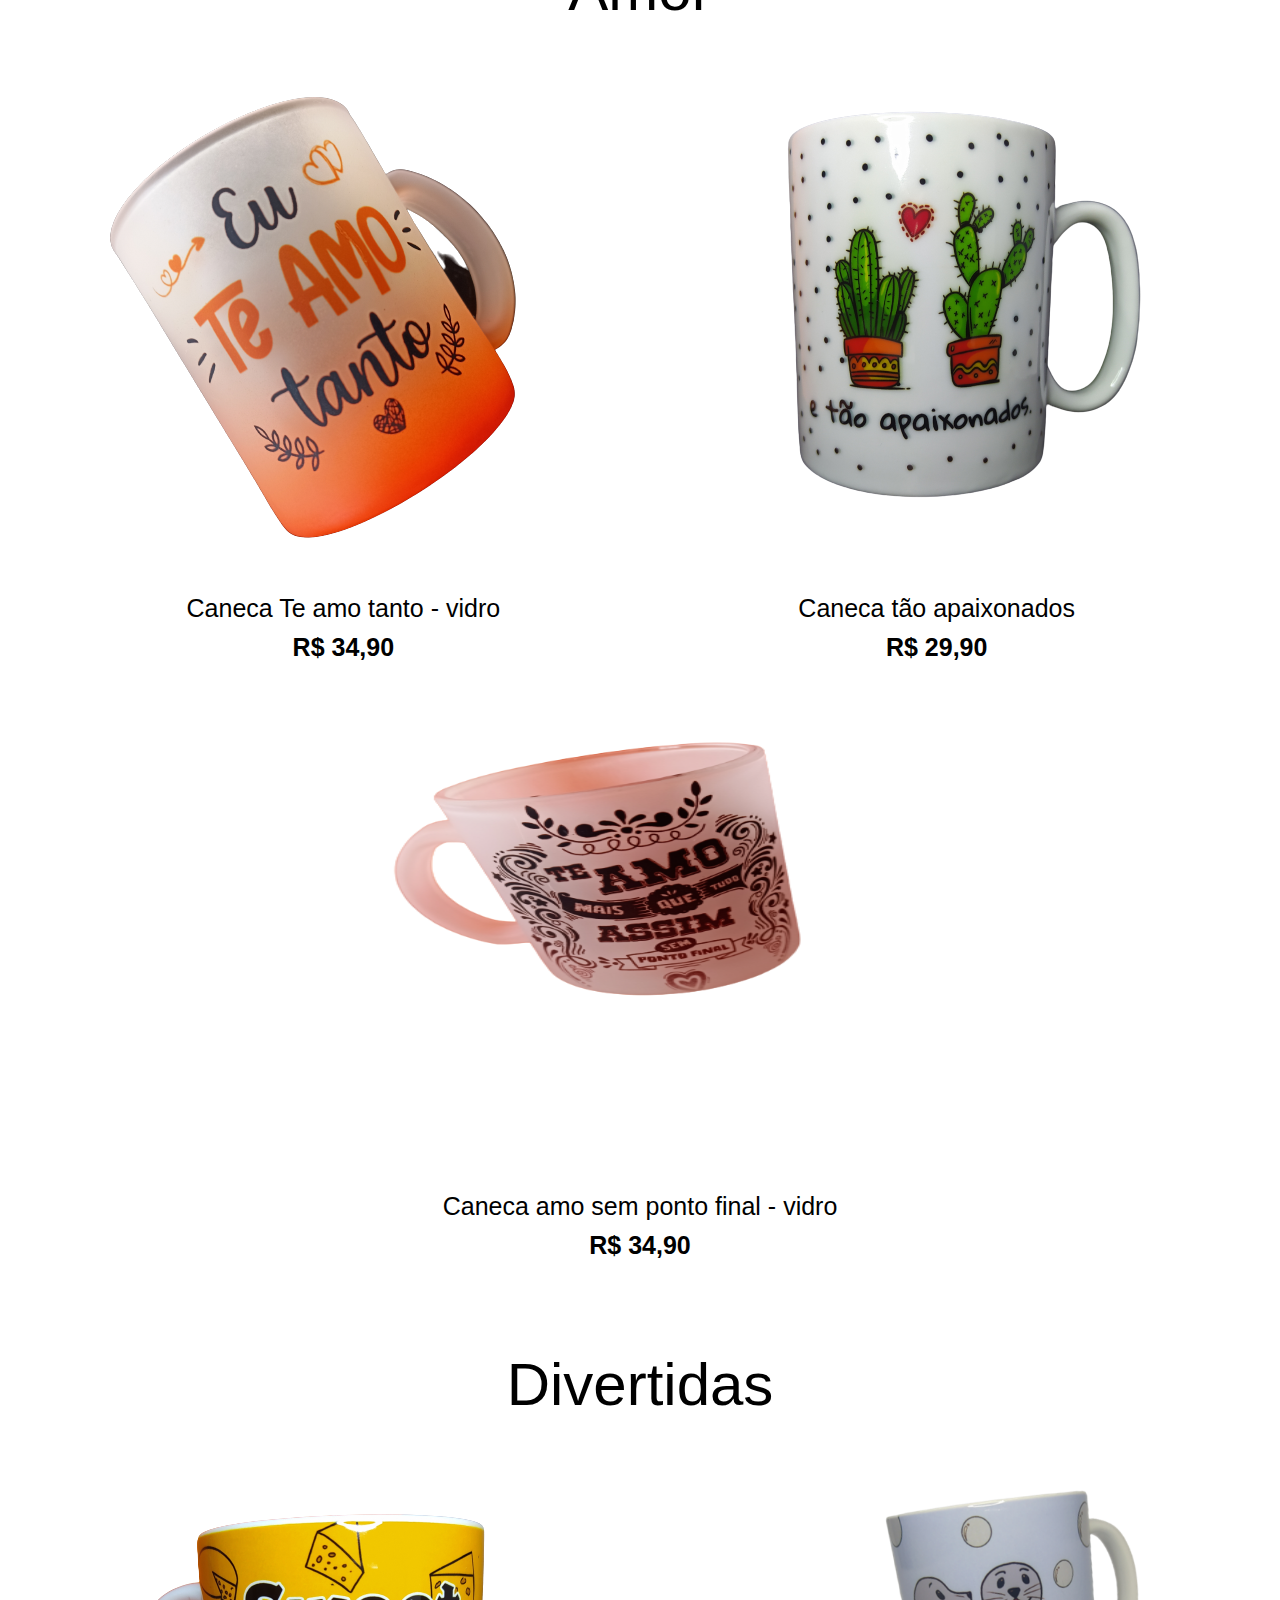
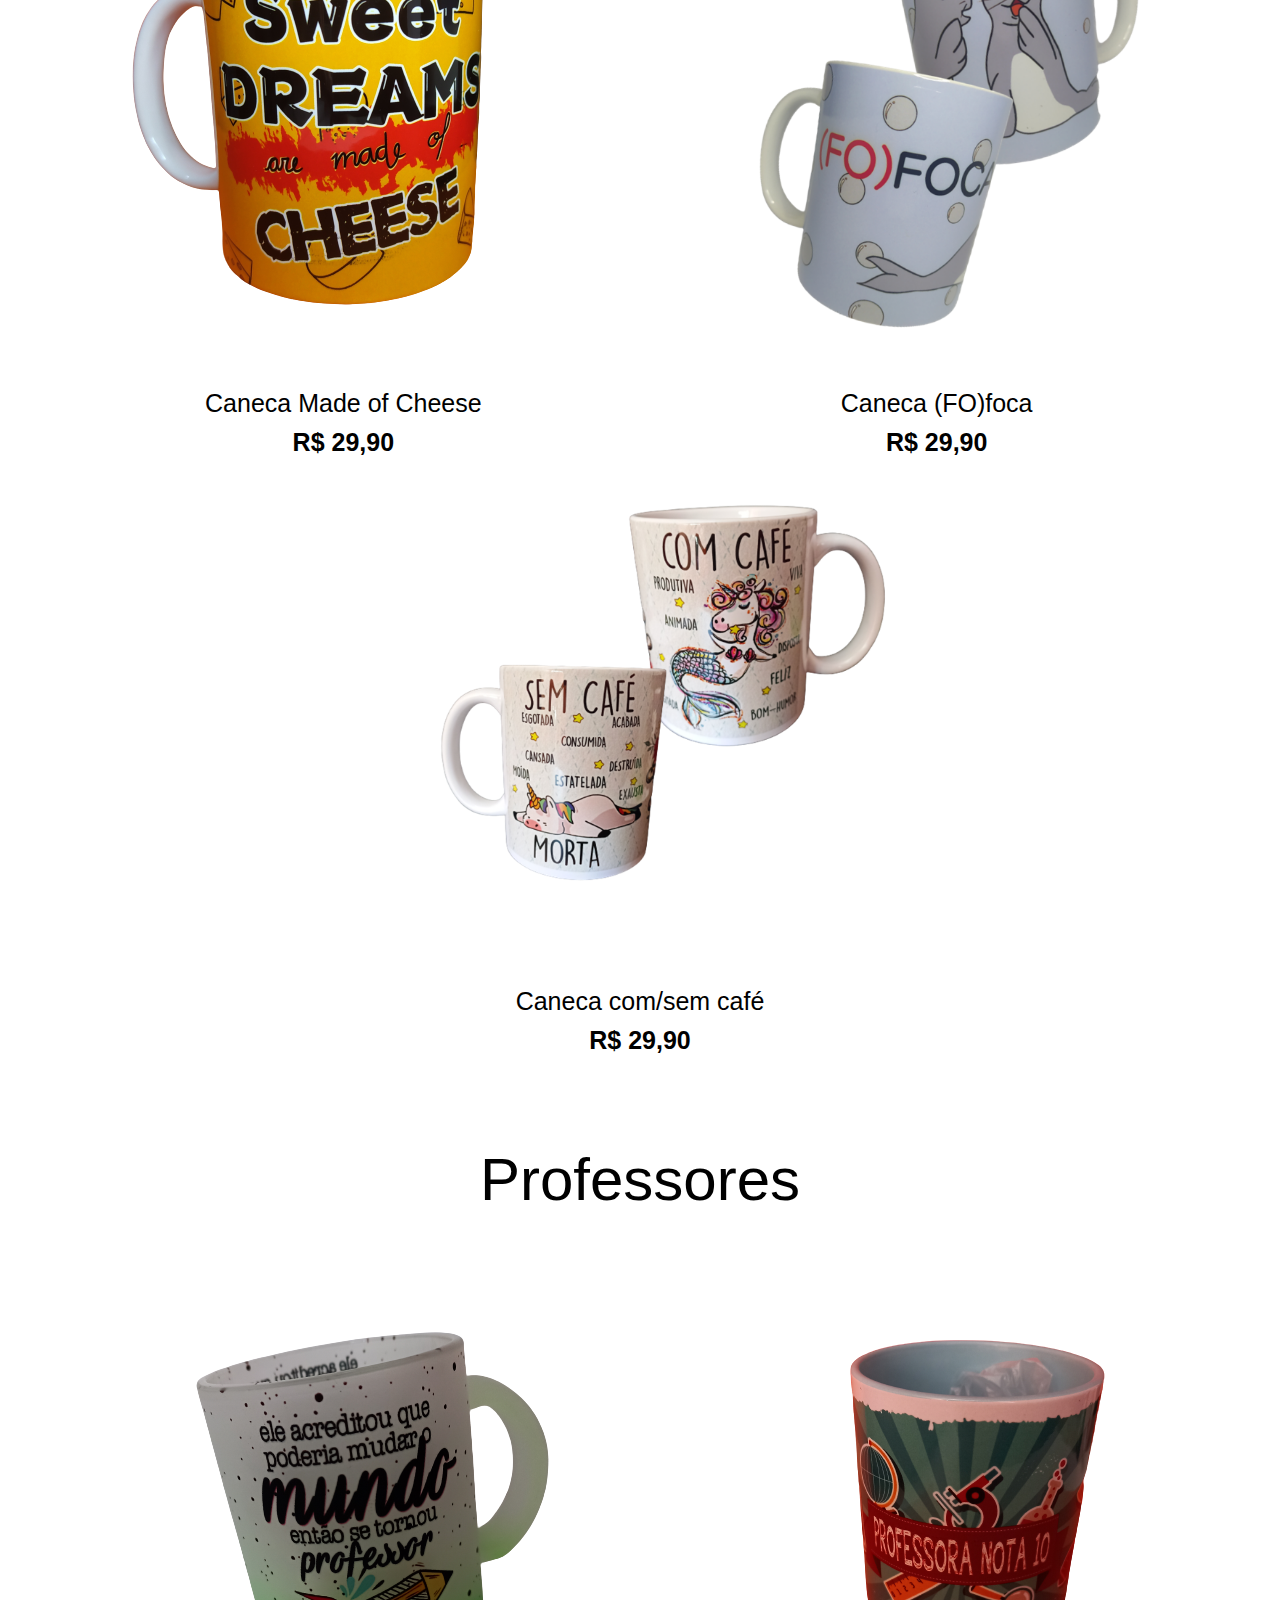
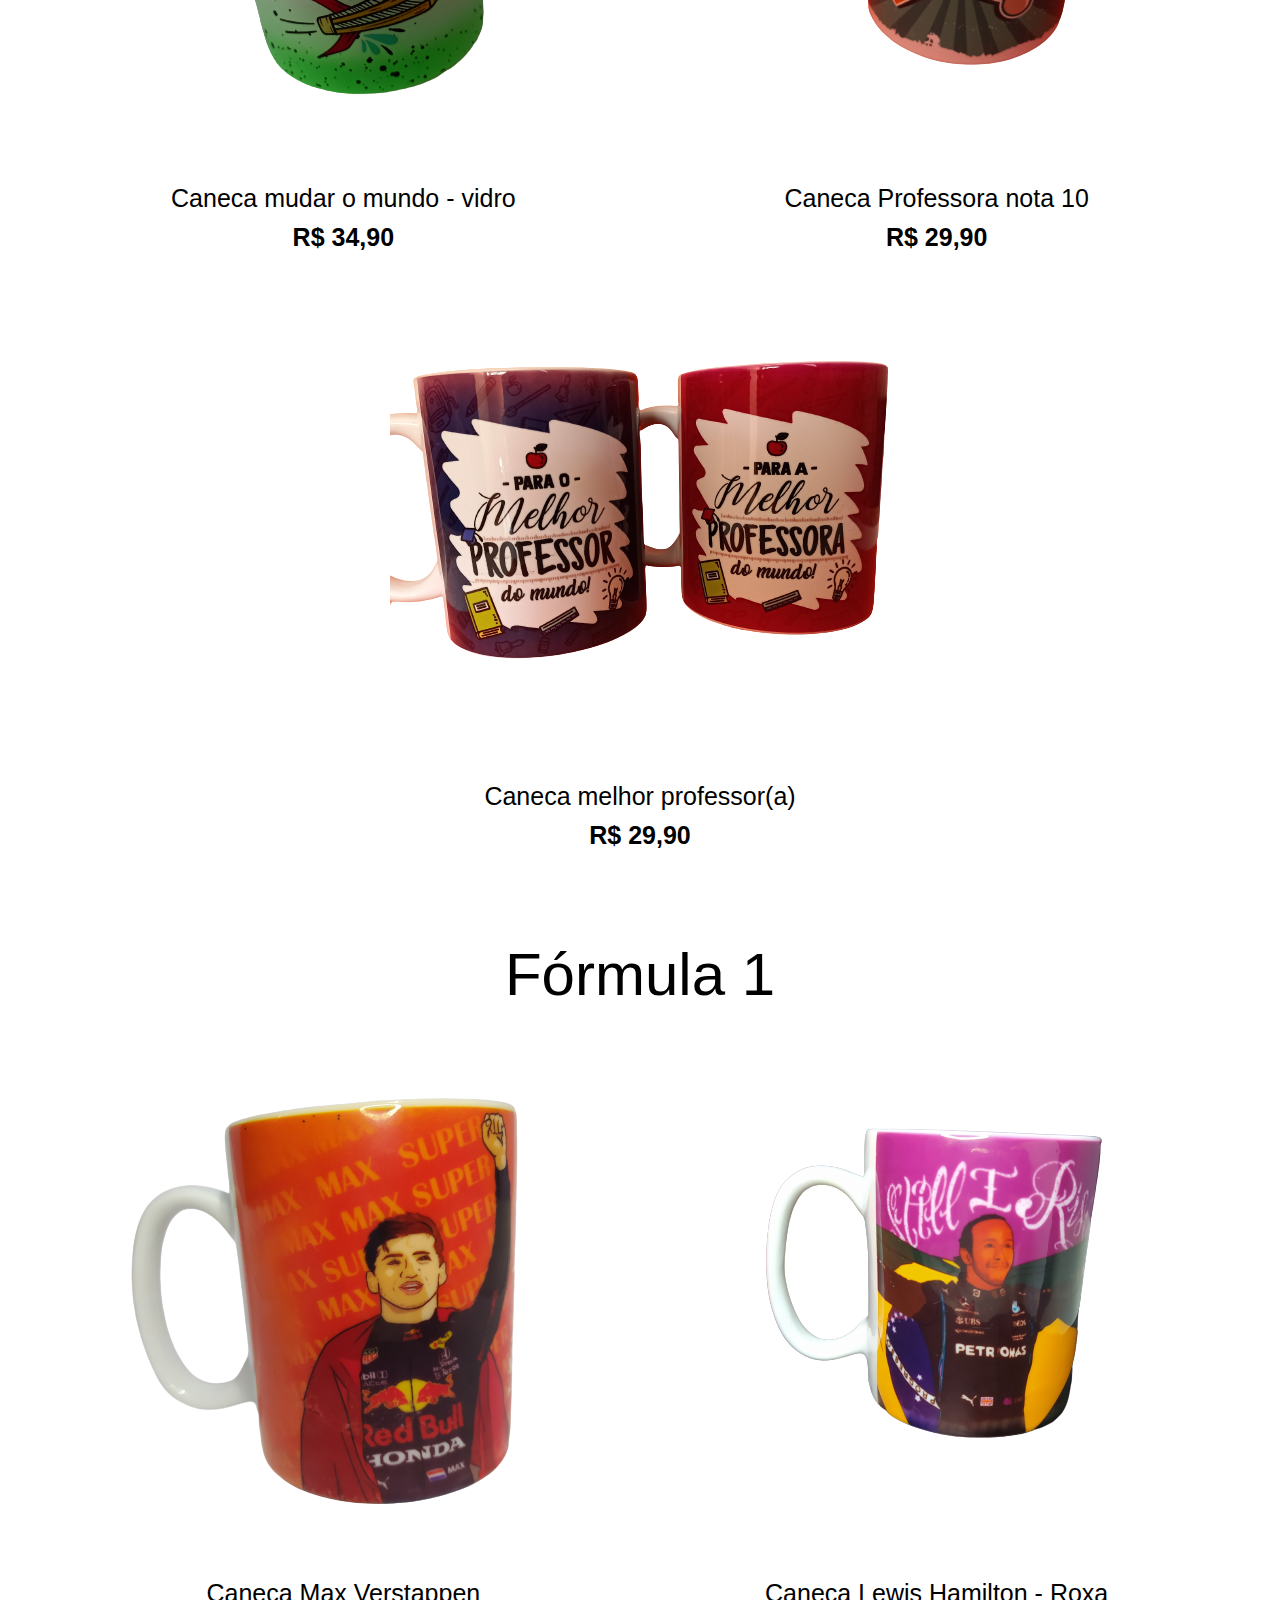
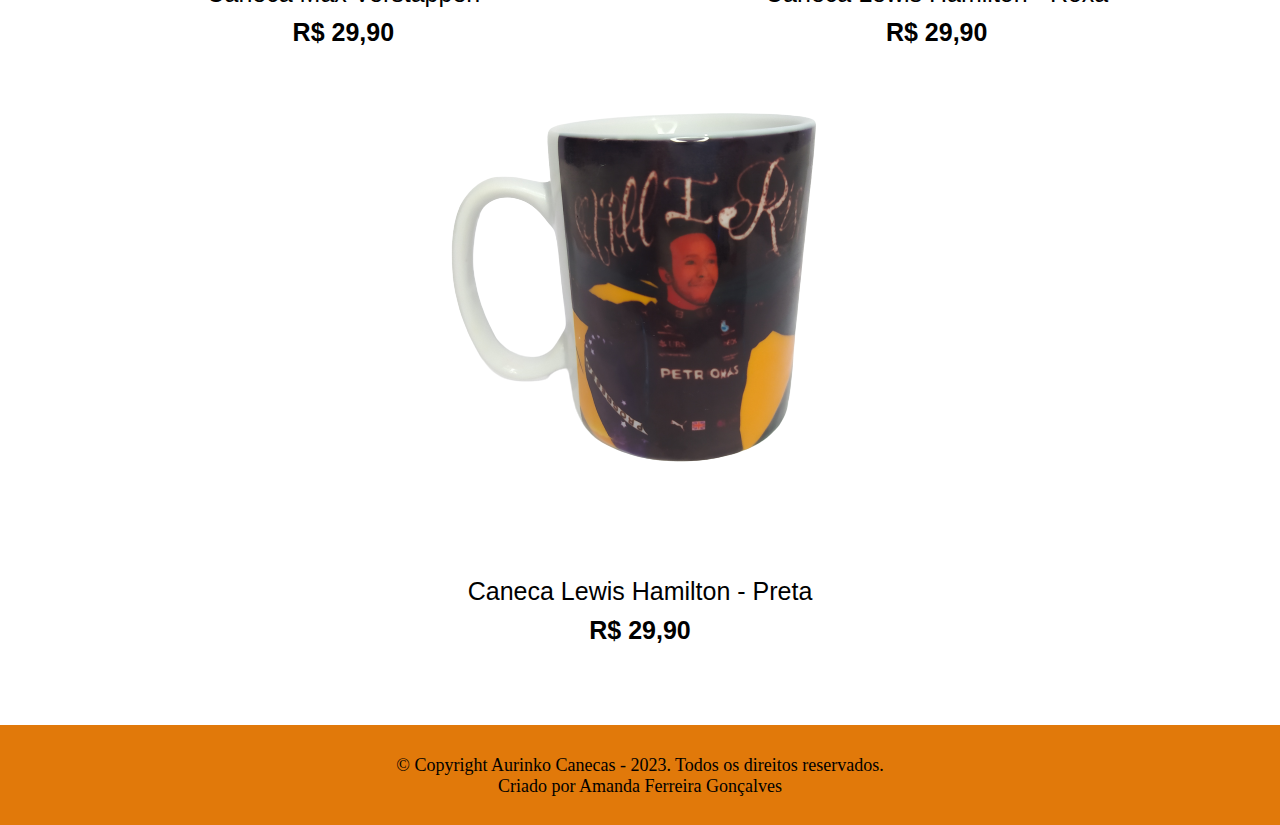
==== commit c83aff00: "início de aplicação do css nas demais páginas" ====
--- a/canecas.html
+++ b/canecas.html
@@ -1,27 +1,34 @@
 <body>
     <header>
-        <h1>Canecas</h1>
-        <img src="Site_Imagens/Capa Google Sites.png">
-
+        <div class="head">
+            <h1>Canecas</h1>
+            <!-- <img src="Site_Imagens/Capa Google Sites.png"> -->
+            <link rel="shortcut icon" href="Site_Imagens/Logo.ico" type="image/x-icon">
+            <link rel="stylesheet" href="canecasstyle.css">
+        </div>   
     </header>
 
     <!-- <h1>Menu</h1> -->
 
     <Nav>
-        <a href="index.html">Página Inicial</a>
-        <a href="canecas.html">Canecas</a>
-        <a href="personalizadas.html">Personalizadas</a>
-        <a href="sobre.html">Sobre</a>
-        <a href="mais.html">Mais</a>
-    </Nav>
-
-    <h2>Religiosas</h2>
-    <Ul class="Religiosas">
+        <a href="index.html" class="nav-link">Página Inicial</a>
+        <a href="canecas.html" class="nav-link">Canecas</a>
+        <a href="personalizadas.html" class="nav-link">Personalizadas</a>
+        <a href="sobre.html" class="nav-link">Sobre</a>
+        <a href="mais.html" class="nav-link">Mais</a>
+   </Nav>
+
+    <h2>Canecas Religiosas</h2>
+    <Ul class="container-religiosas">
         <li>
             <img src="Site_Imagens/AmorJesus_Azul.png">
+            <p class="descricao">Caneca Jesus - Azul<br></p>
+            <p class="preco">R$ 29,90</p>
         </li>
         <li>
             <img src="Site_Imagens/AmorJesus_Amarela.png">
+            <p class="descricao">Caneca Jesus - Verde<br></p>
+            <p class="preco">R$ 29,90</p>
         </li>
         <li>
             <!-- <img src="Site_Imagens/AmorJesus_">
@@ -31,115 +38,165 @@
         </li> -->
         <li>
             <img src="Site_Imagens/Caneca nossa senhora.png">
+            <p class="descricao">Caneca Nossa senhora Aparecida<br></p>
+            <p class="preco">R$ 29,90</p>
         </li>
     </Ul>
 
     <h2>Frases Motivacionais</h2>
-    <Ul class="Motivacionais">
-        <li>
-            <img src="Site_Imagens/SerGirassol.png">
+    <ul class="container-motivacionais">
+        <li>
+            <img src="Site_Imagens/SerGirassol.png"><br>
+            <p class="descricao">Caneca Ser Girassol - Laranja<br></p>
+            <p class="preco">R$ 31,90</p>
         </li>
         <li>
             <img src="Site_Imagens/CheiroDeCafe1.png">
+            <p class="descricao">Caneca lado doce da vida - Azul<br></p>
+            <p class="preco">R$ 31,90</p>
         </li>
         <li>
             <img src="Site_Imagens/ComoGirassol.png">
-        </li>
-    </Ul>
+            <p class="descricao">Caneca de frente para luz<br></p>
+            <p class="preco">R$ 29,90</p>
+        </li>
+    <ul>
 
     <h2>Bichinhos</h2>
-    <Ul class="Bichinhos">
+    <Ul class="container-bichinhos">
         <li>
             <img src="Site_Imagens/Lhama.png">
+            <p class="descricao">Caneca Lhama<br></p>
+            <p class="preco">R$ 29,90</p>
         </li>
         <li>
             <img src="Site_Imagens/MaeDePet.png">
+            <p class="descricao">Caneca mãe de pet<br></p>
+            <p class="preco">R$ 29,90</p>
         </li>
         <li>
             <img src="Site_Imagens/PugRosa.png">
+            <p class="descricao">Caneca Pug-Vidro jateado Rosa<br></p>
+            <p class="preco">R$ 34,90</p>
         </li>
     </Ul>
 
     <h2>Focinhos</h2>
-    <Ul class="Focinhos">
+    <Ul class="container-focinhos">
         <li>
             <img src="Site_Imagens/FocinhoGatoLaranja.png">
+            <p class="descricao">Caneca Focinho gato - Laranja<br></p>
+            <p class="preco">R$ 29,90</p>
         </li>
         <li>
             <img src="Site_Imagens/FocinhoPreto.png">
+            <p class="descricao">Caneca Focinho cachorro - total black<br></p>
+            <p class="preco">R$ 34,90</p>
         </li>
         <li>
             <img src="Site_Imagens/FocinhoPorco.png">
+            <p class="descricao">Caneca Focinho de porco<br></p>
+            <p class="preco">R$ 29,90</p>
         </li>
     </Ul>
 
     <h2>Amizade</h2>
-    <Ul class="Amizade">
+    <Ul class="container-amizade">
         <li>
             <img src="Site_Imagens/AmigosAmarela.png">
+            <p class="descricao">Caneca Best Freinds - Vermelha<br></p>
+            <p class="preco">R$ 31,90</p>
         </li>
         <li>
             <img src="Site_Imagens/BestFriends1.png">
+            <p class="descricao">Caneca Conversas melhores - Amarela<br></p>
+            <p class="preco">R$ 31,90</p>
         </li>
         <li>
             <img src="Site_Imagens/MelhorAmigoDoMundo.png">
+            <p class="descricao">Caneca melhor amigo do mundo<br></p>
+            <p class="preco">R$ 31,90</p>
         </li>
     </Ul>
 
     <h2>Amor</h2>
-    <Ul class="Amor">
+    <Ul class="container-amor">
         <li>
             <img src="Site_Imagens/TeAmoTanto.png">
+            <p class="descricao">Caneca Te amo tanto - vidro <br></p>
+            <p class="preco">R$ 34,90</p>
         </li>
         <li>
             <img src="Site_Imagens/TaoApaixonados.png">
+            <p class="descricao">Caneca tão apaixonados<br></p>
+            <p class="preco">R$ 29,90</p>
         </li>
         <li>
             <img src="Site_Imagens/SemPontoFinal.png">
+            <p class="descricao">Caneca amo sem ponto final - vidro<br></p>
+            <p class="preco">R$ 34,90</p>
         </li>
     </Ul>
 
     <h2>Divertidas</h2>
-    <Ul class="Divertidas">
+    <Ul class="container-divertidas">
         <li>
             <img src="Site_Imagens/SweetDreams.png">
+            <p class="descricao">Caneca Made of Cheese<br></p>
+            <p class="preco">R$ 29,90</p>
         </li>
         <li>
             <img src="Site_Imagens/Fofoca.png">
+            <p class="descricao">Caneca (FO)foca<br></p>
+            <p class="preco">R$ 29,90</p>
         </li>
         <li>
             <img src="Site_Imagens/Com e sem café.png">
+            <p class="descricao">Caneca com/sem café<br></p>
+            <p class="preco">R$ 29,90</p>
         </li>
     </Ul>
 
     <h2>Professores</h2>
-    <Ul class="Professores">
+    <Ul class="container-professores">
         <li>
             <img src="Site_Imagens/TornouProfessor.png">
+            <p class="descricao">Caneca mudar o mundo - vidro<br></p>
+            <p class="preco">R$ 34,90</p>
         </li>
         <li>
             <img src="Site_Imagens/ProfessoraN10.png">
+            <p class="descricao">Caneca Professora nota 10 <br></p>
+            <p class="preco">R$ 29,90</p>
         </li>
         <li>
             <img src="Site_Imagens/MelhorProfessor.png">
+            <p class="descricao">Caneca melhor professor(a)<br></p>
+            <p class="preco">R$ 29,90</p>
         </li>
     </Ul>
 
     <h2>Fórmula 1</h2>
-    <Ul class="Formula1">
+    <Ul class="container-f1">
         <li>
             <img src="Site_Imagens/Verstappen_Laranja.png">
+            <p class="descricao">Caneca Max Verstappen<br></p>
+            <p class="preco">R$ 29,90</p>
         </li>
         <li>
             <img src="Site_Imagens/LewisRoxa.png">
+            <p class="descricao">Caneca Lewis Hamilton - Roxa<br></p>
+            <p class="preco">R$ 29,90</p>
         </li>
         <li>
             <img src="Site_Imagens/Lewis_Preta.png">
-        </li>
-    </Ul>
-
-    <footer>
-        © Copyright Aurinko Canecas - 2023. Todos os direitos reservados. Criado por Amanda Ferreira Gonçalves
+            <p class="descricao">Caneca Lewis Hamilton - Preta<br></p>
+            <p class="preco">R$ 29,90</p>
+        </li>
+    </Ul>
+
+    <footer class="rodape">
+        © Copyright Aurinko Canecas - 2023. Todos os direitos reservados.<br> Criado por Amanda Ferreira Gonçalves
     </footer>
 
 </body>--- a/canecasstyle.css
+++ b/canecasstyle.css
@@ -0,0 +1,226 @@
+*{
+    padding: 0;
+    margin: 0;
+    box-sizing: border-box;
+}
+
+ul {
+    list-style: none;
+}
+
+header{
+    background-image: url(Site_Imagens/Capa\ Google\ Sites.png);
+    background-repeat: no-repeat;
+    background-size: cover;
+    position: relative;
+ 
+}
+
+nav{
+    text-align: end; 
+    font-family: sans-serif;
+    color: white;
+    font-size: large;
+    font-weight: 1000;
+
+    inset-inline: 10px;
+    padding: 10px;
+    padding-left: 50%;
+
+    position: absolute;
+    top: 0;
+    right: 0;
+
+}
+
+.nav-link{
+    text-decoration: none;
+    text-transform: none;
+    color: white;
+}
+
+.head{
+    width: 100%;
+    height: 100%;
+    background-color: rgba(0, 0,0, 0.5);
+    padding: 100px;
+    border-bottom: solid 20px rgba(225, 121, 10, 1) ;
+}
+
+
+h1 {
+    color: white;
+    text-align: center;
+    font-family: Impact, Haettenschweiler, 'Arial Narrow Bold', sans-serif;
+    font-weight: bolder;
+    font-size: 150px;  
+    -webkit-text-size-adjust: 100%;
+    text-align: center;
+    padding-top: 250px;
+}
+
+
+h2 {
+    color: black;
+    text-align: center;
+    font-family: sans-serif;
+    font-size: 60px;  
+    -webkit-text-size-adjust: 100%;
+    font-weight: lighter;
+    padding: 50px;
+    padding-top: 80px;
+}
+
+.descricao{
+    display: flex;
+    justify-content: center;
+    text-align: center;
+    font-family: sans-serif;
+    font-size: 25px;
+    align-content: space-around;
+    padding-top: 20px;
+}
+
+.preco{
+    background-color: white;
+    display: flex;
+    justify-content: center;
+    text-align: center;
+    font-family: sans-serif;
+    font-weight: bolder;
+    font-size: 25px;
+    align-content: space-around;
+    padding: 10px;
+}
+
+.container-religiosas{
+    display: flex;
+    justify-content: space-evenly;
+    flex-direction: row;
+    flex-wrap: wrap;
+    align-items: stretch;
+}
+.container-religiosas img{
+    height: 500px;
+    width: 500px;
+}
+
+.container-motivacionais{
+    display: flex;
+    justify-content: space-evenly;
+    flex-direction: row;
+    flex-wrap: wrap;
+    align-items: stretch;
+}
+
+.container-motivacionais img{
+    height: 500px;
+    width: 500px;
+}
+
+.container-bichinhos{
+    display: flex;
+    justify-content: space-evenly;
+    flex-direction: row;
+    flex-wrap: wrap;
+    align-items: stretch;
+}
+
+.container-bichinhos img{
+    height: 500px;
+    width: 500px;
+}
+
+.container-focinhos{
+    display: flex;
+    justify-content: space-evenly;
+    flex-direction: row;
+    flex-wrap: wrap;
+    align-items: stretch;
+}
+
+.container-focinhos img{
+    height: 500px;
+    width: 500px;
+}
+
+.container-amizade{
+    display: flex;
+    justify-content: space-evenly;
+    flex-direction: row;
+    flex-wrap: wrap;
+    align-items: stretch;
+}
+
+.container-amizade img{
+    height: 500px;
+    width: 500px;
+}
+
+.container-amor{
+    display: flex;
+    justify-content: space-evenly;
+    flex-direction: row;
+    flex-wrap: wrap;
+    align-items: stretch;
+}
+
+.container-amor img{
+    height: 500px;
+    width: 500px;
+}
+
+.container-divertidas{
+    display: flex;
+    justify-content: space-evenly;
+    flex-direction: row;
+    flex-wrap: wrap;
+    align-items: stretch;
+}
+
+.container-divertidas img{
+    height: 500px;
+    width: 500px;
+}
+
+.container-professores{
+    display: flex;
+    justify-content: space-evenly;
+    flex-direction: row;
+    flex-wrap: wrap;
+    align-items: stretch;
+}
+
+.container-professores img{
+    height: 500px;
+    width: 500px;
+}
+
+.container-f1{
+    display: flex;
+    justify-content: space-evenly;
+    flex-direction: row;
+    flex-wrap: wrap;
+    align-items: stretch;
+}
+
+.container-f1 img{
+    height: 500px;
+    width: 500px;
+}
+
+.rodape{
+
+    margin-top: 70px;
+
+    font-family: 'Times New Roman', Times, serif;
+    font-size: 18px;
+
+    text-align: center;
+
+    padding: 30px;
+
+    background-color: rgba(225, 121, 10, 1);
+    
+    height: 100px;
+  }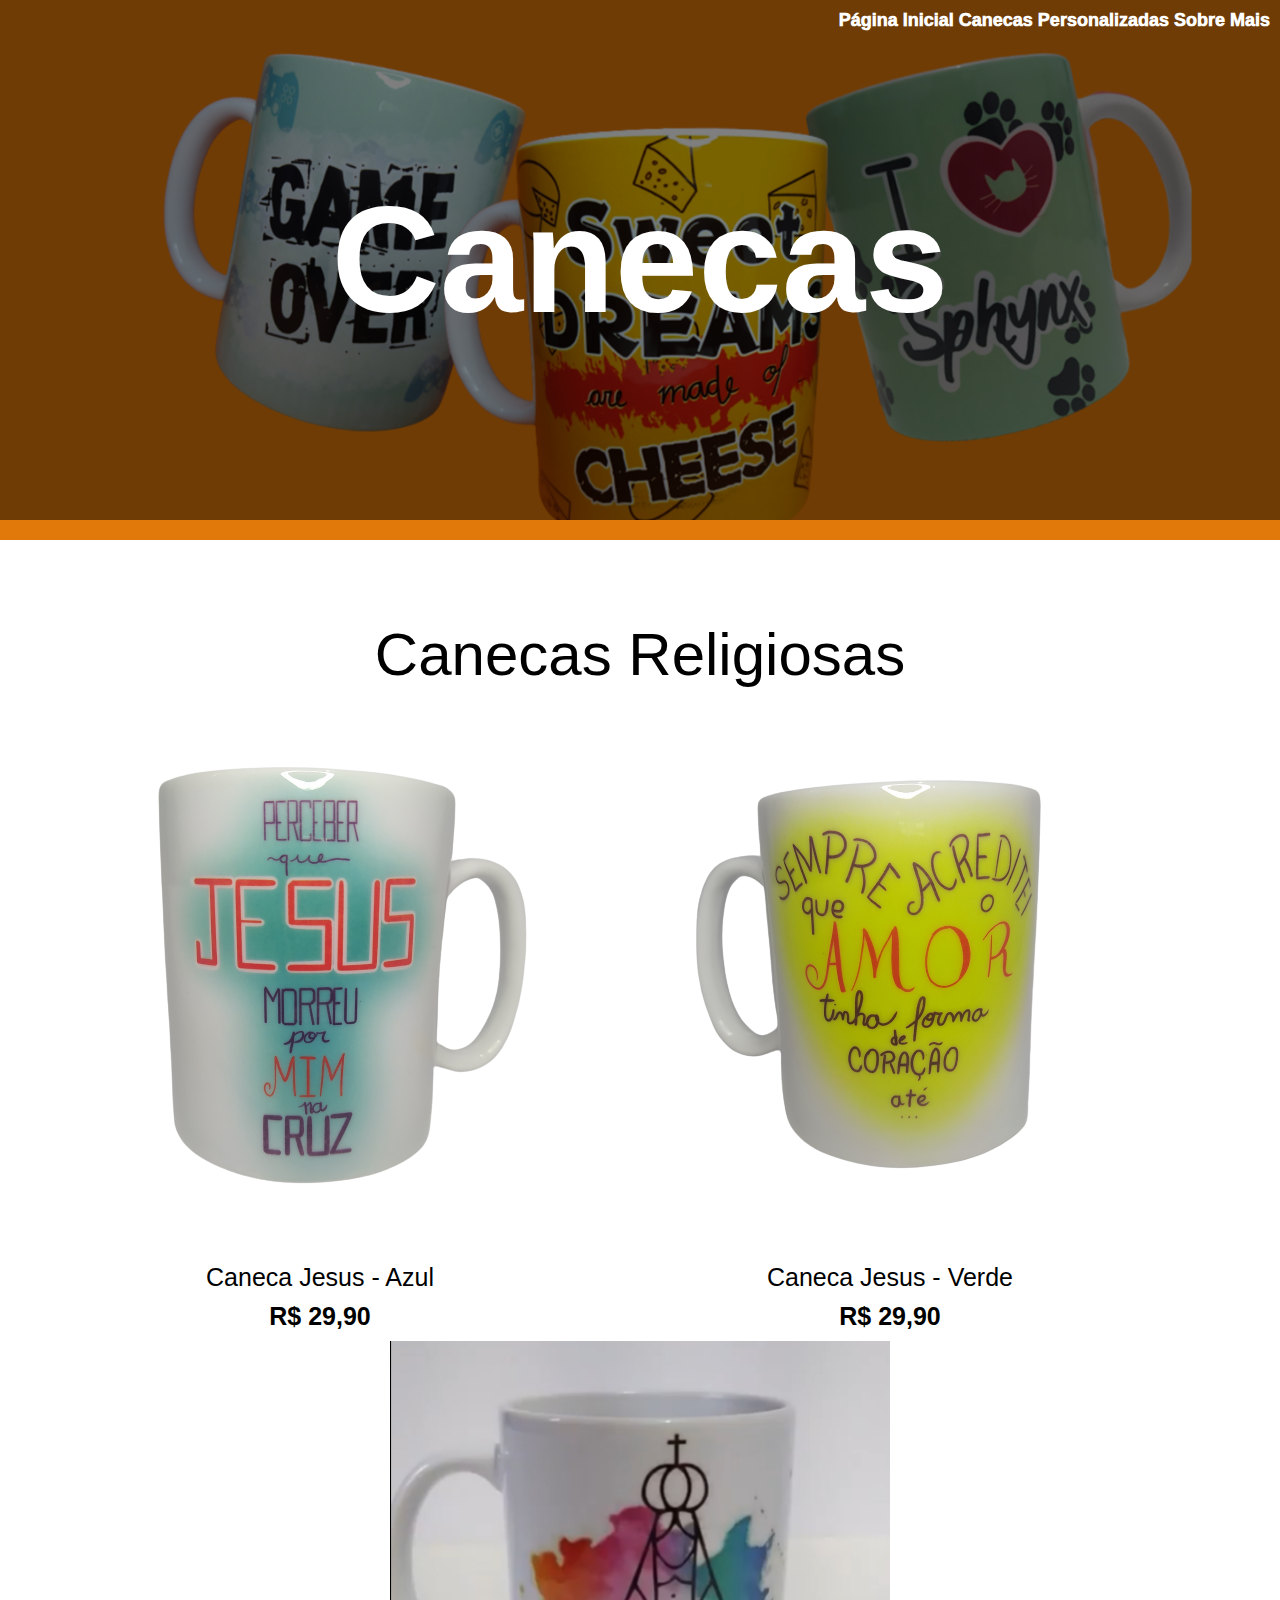
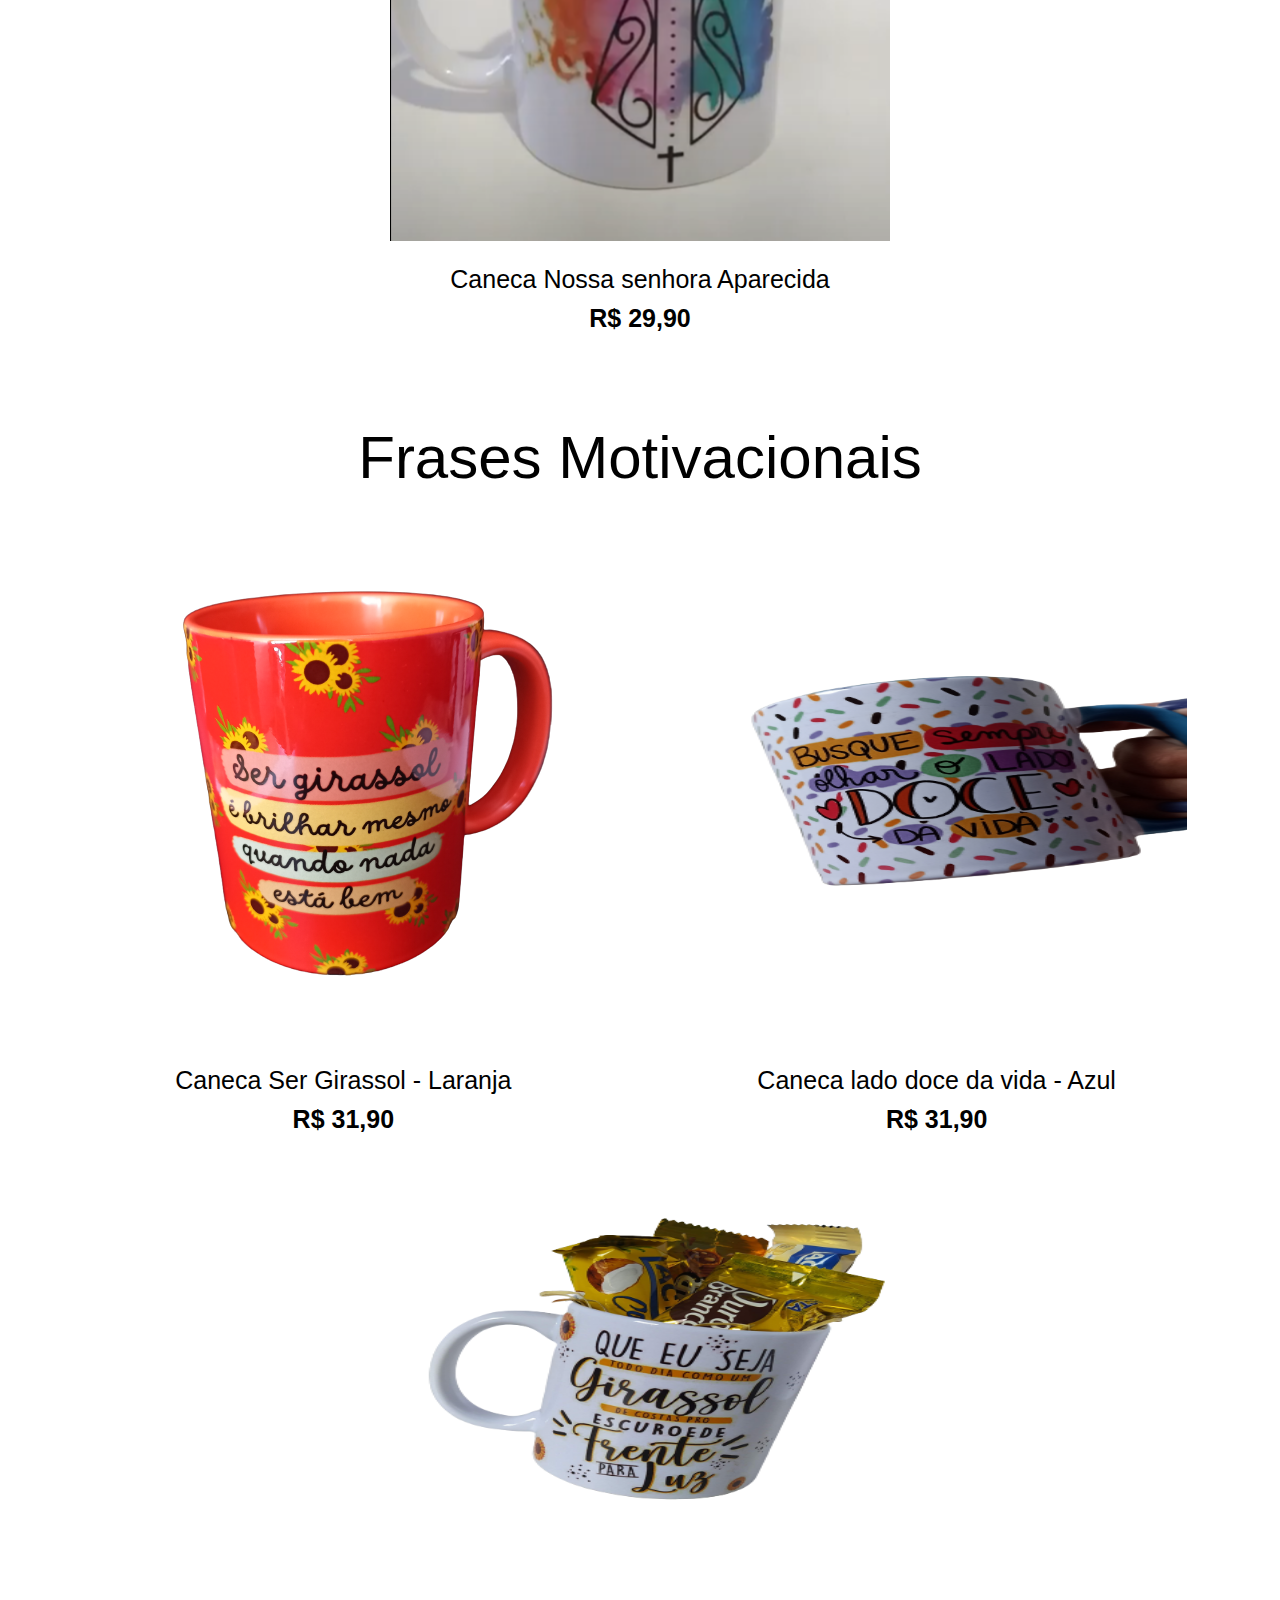
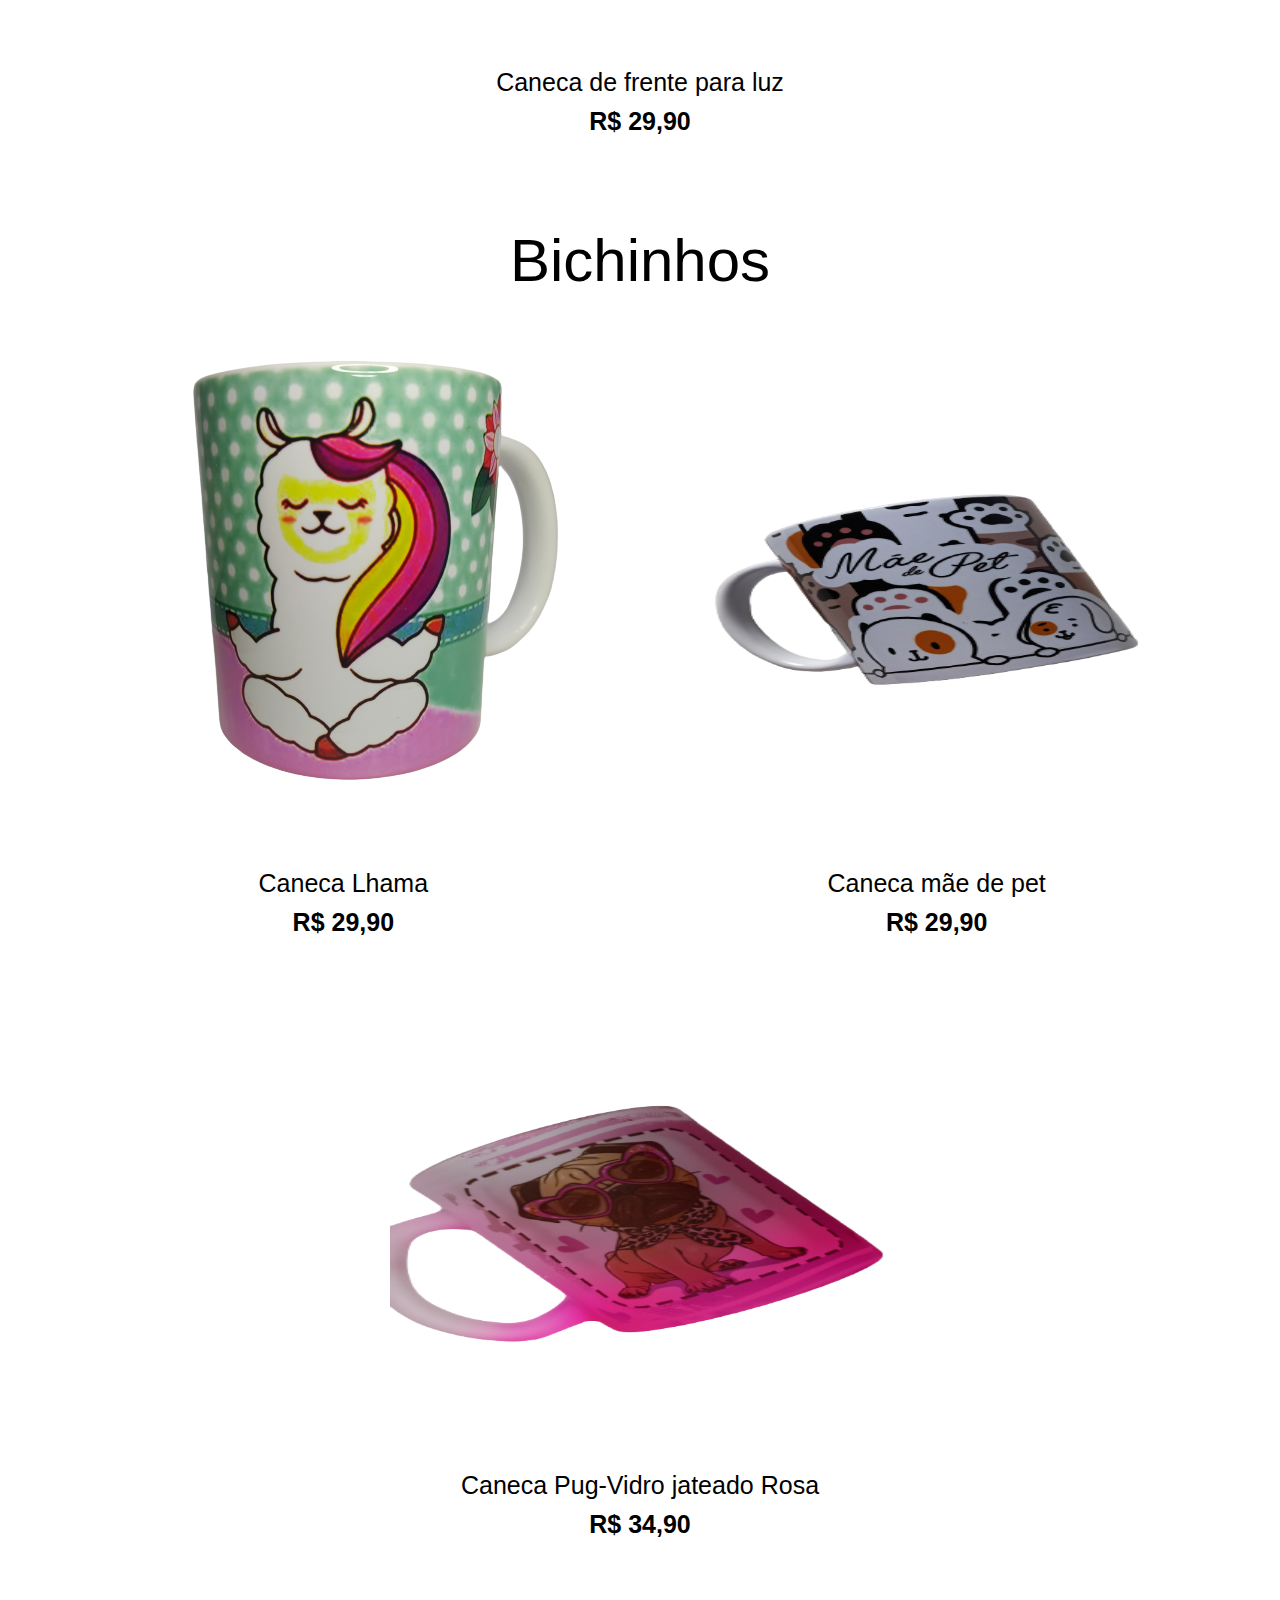
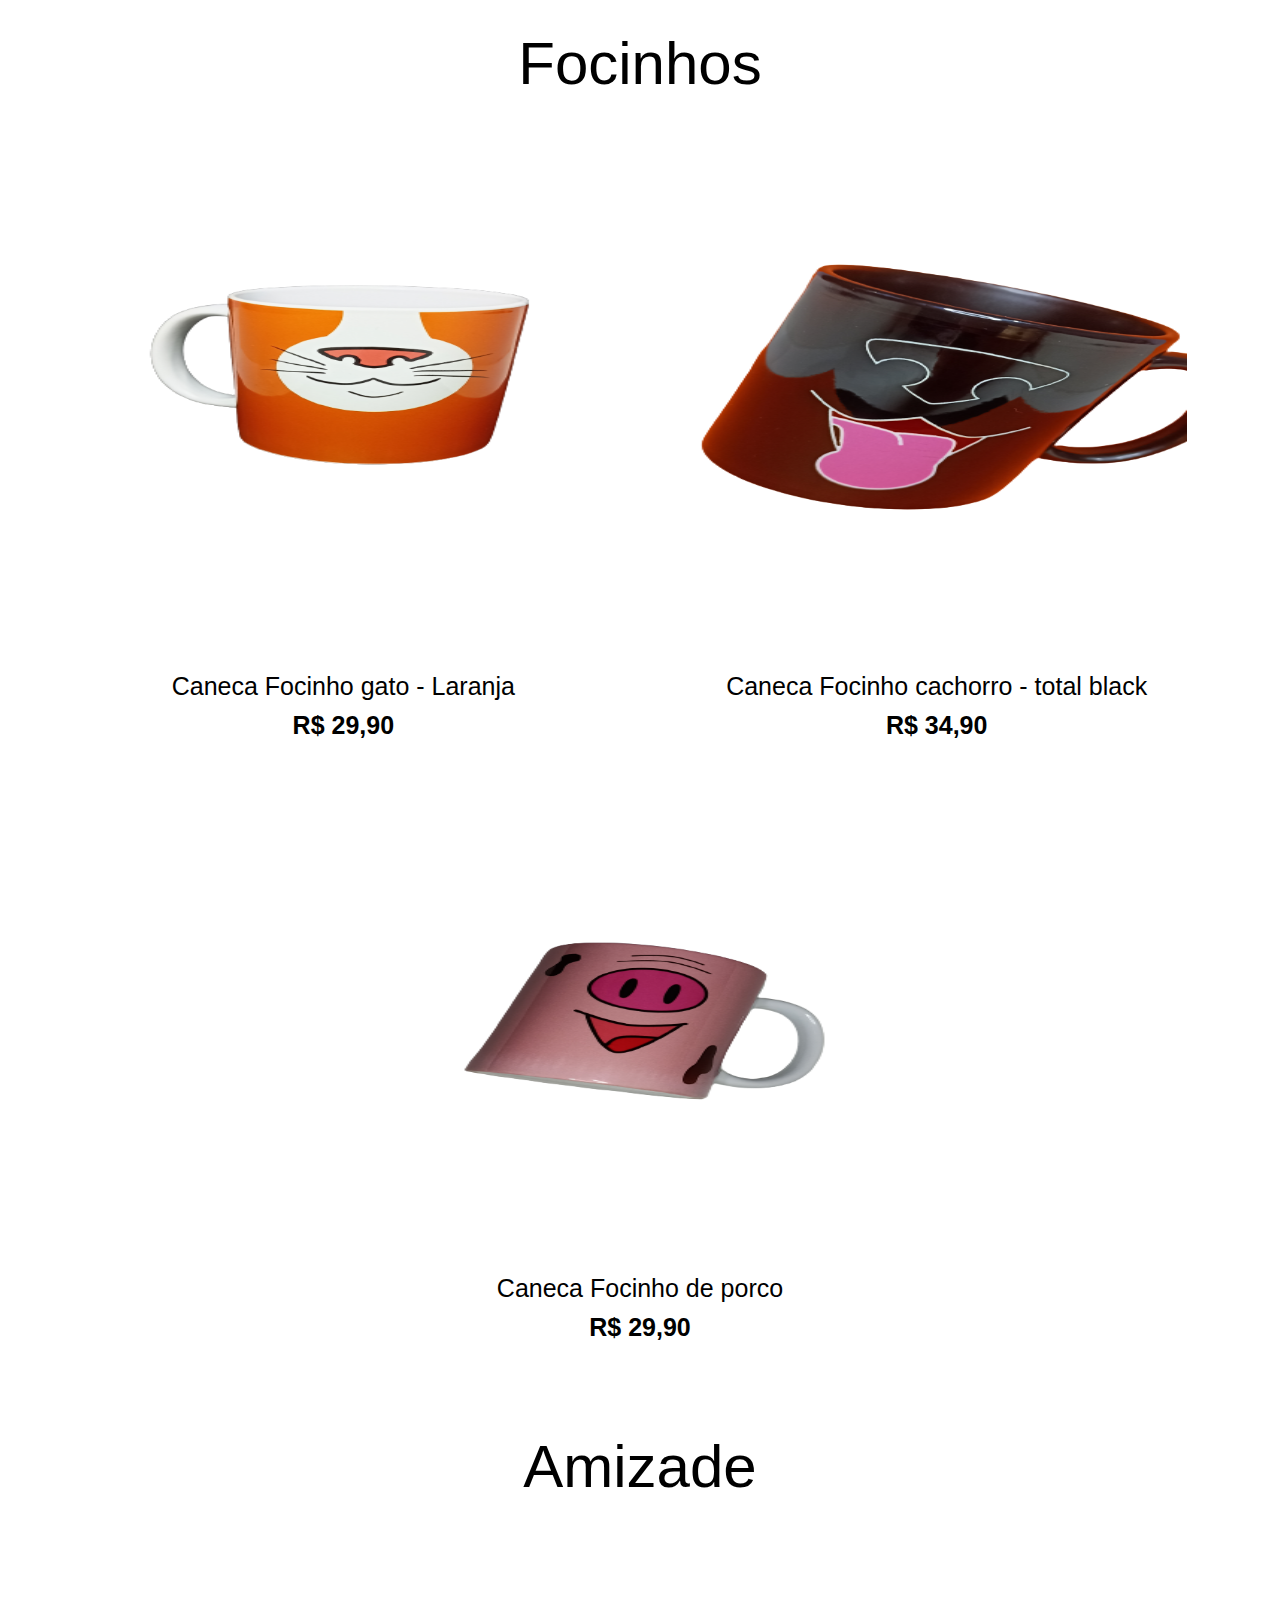
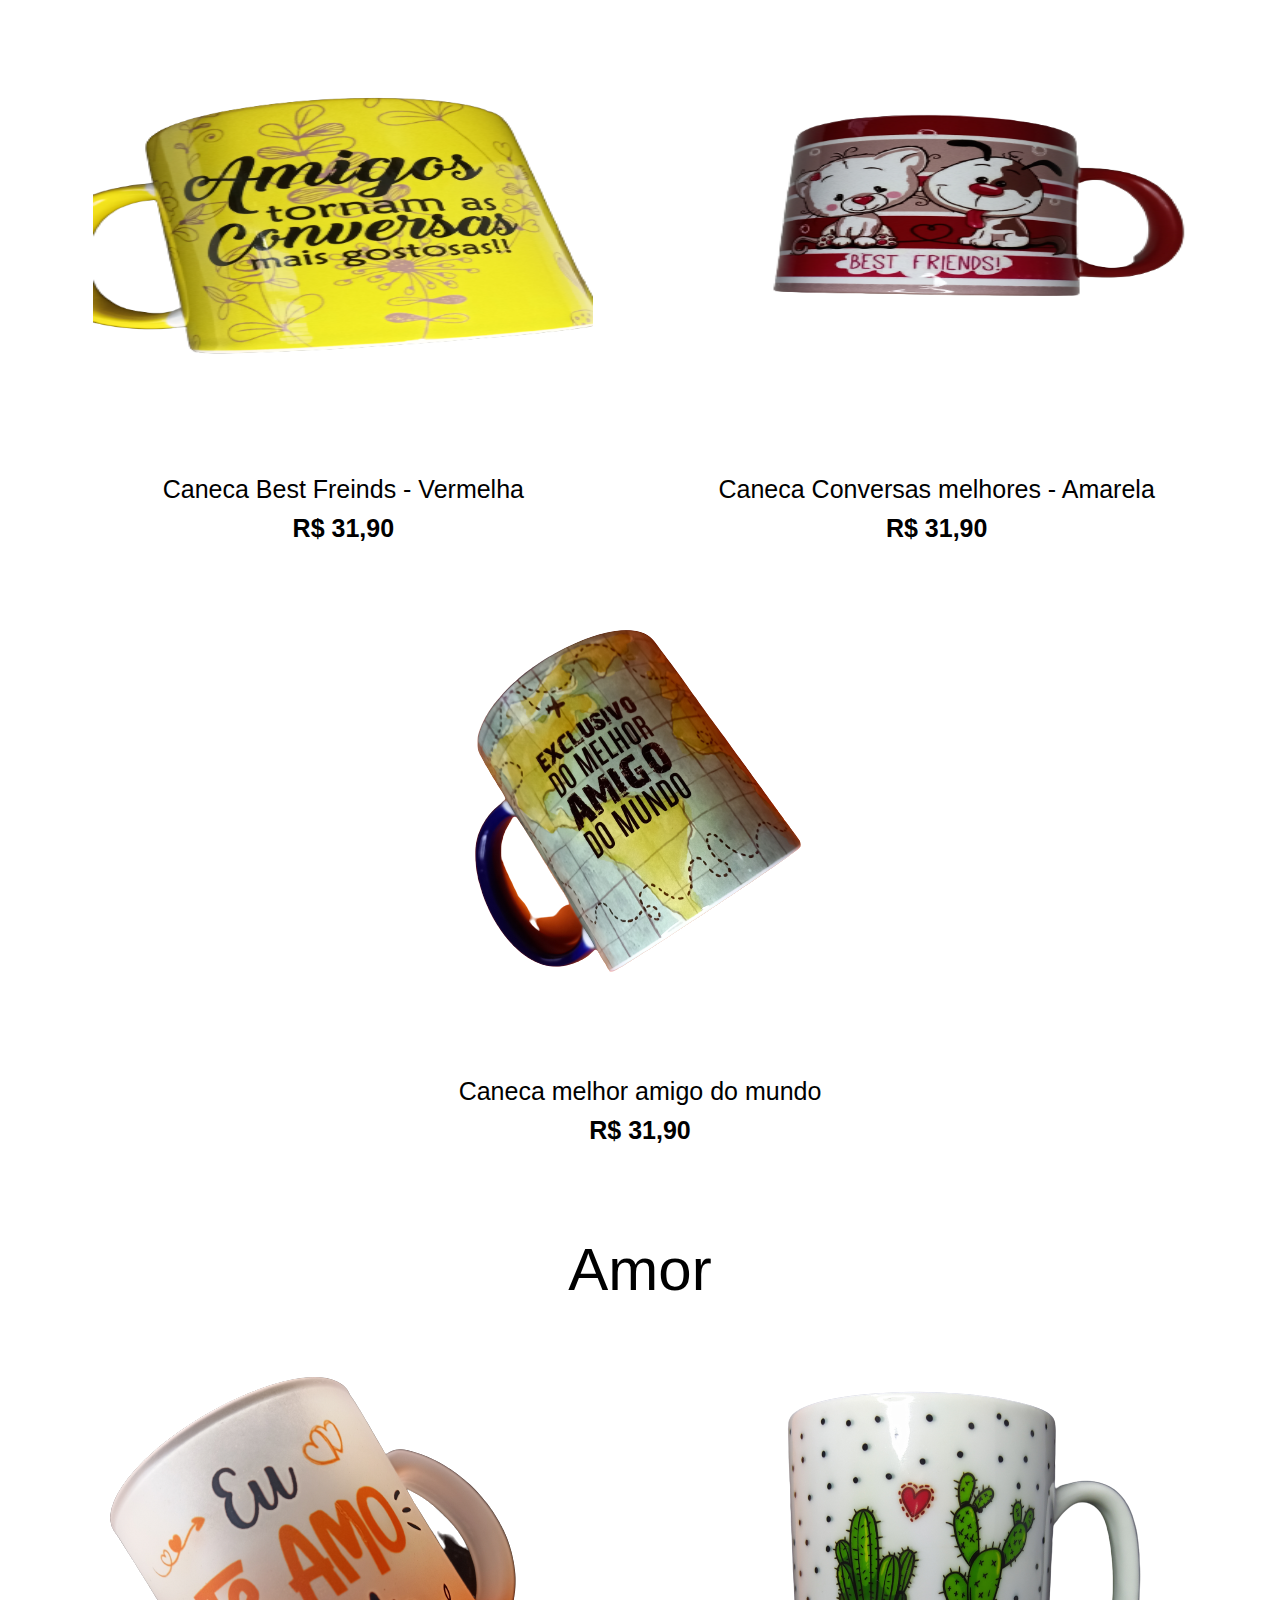
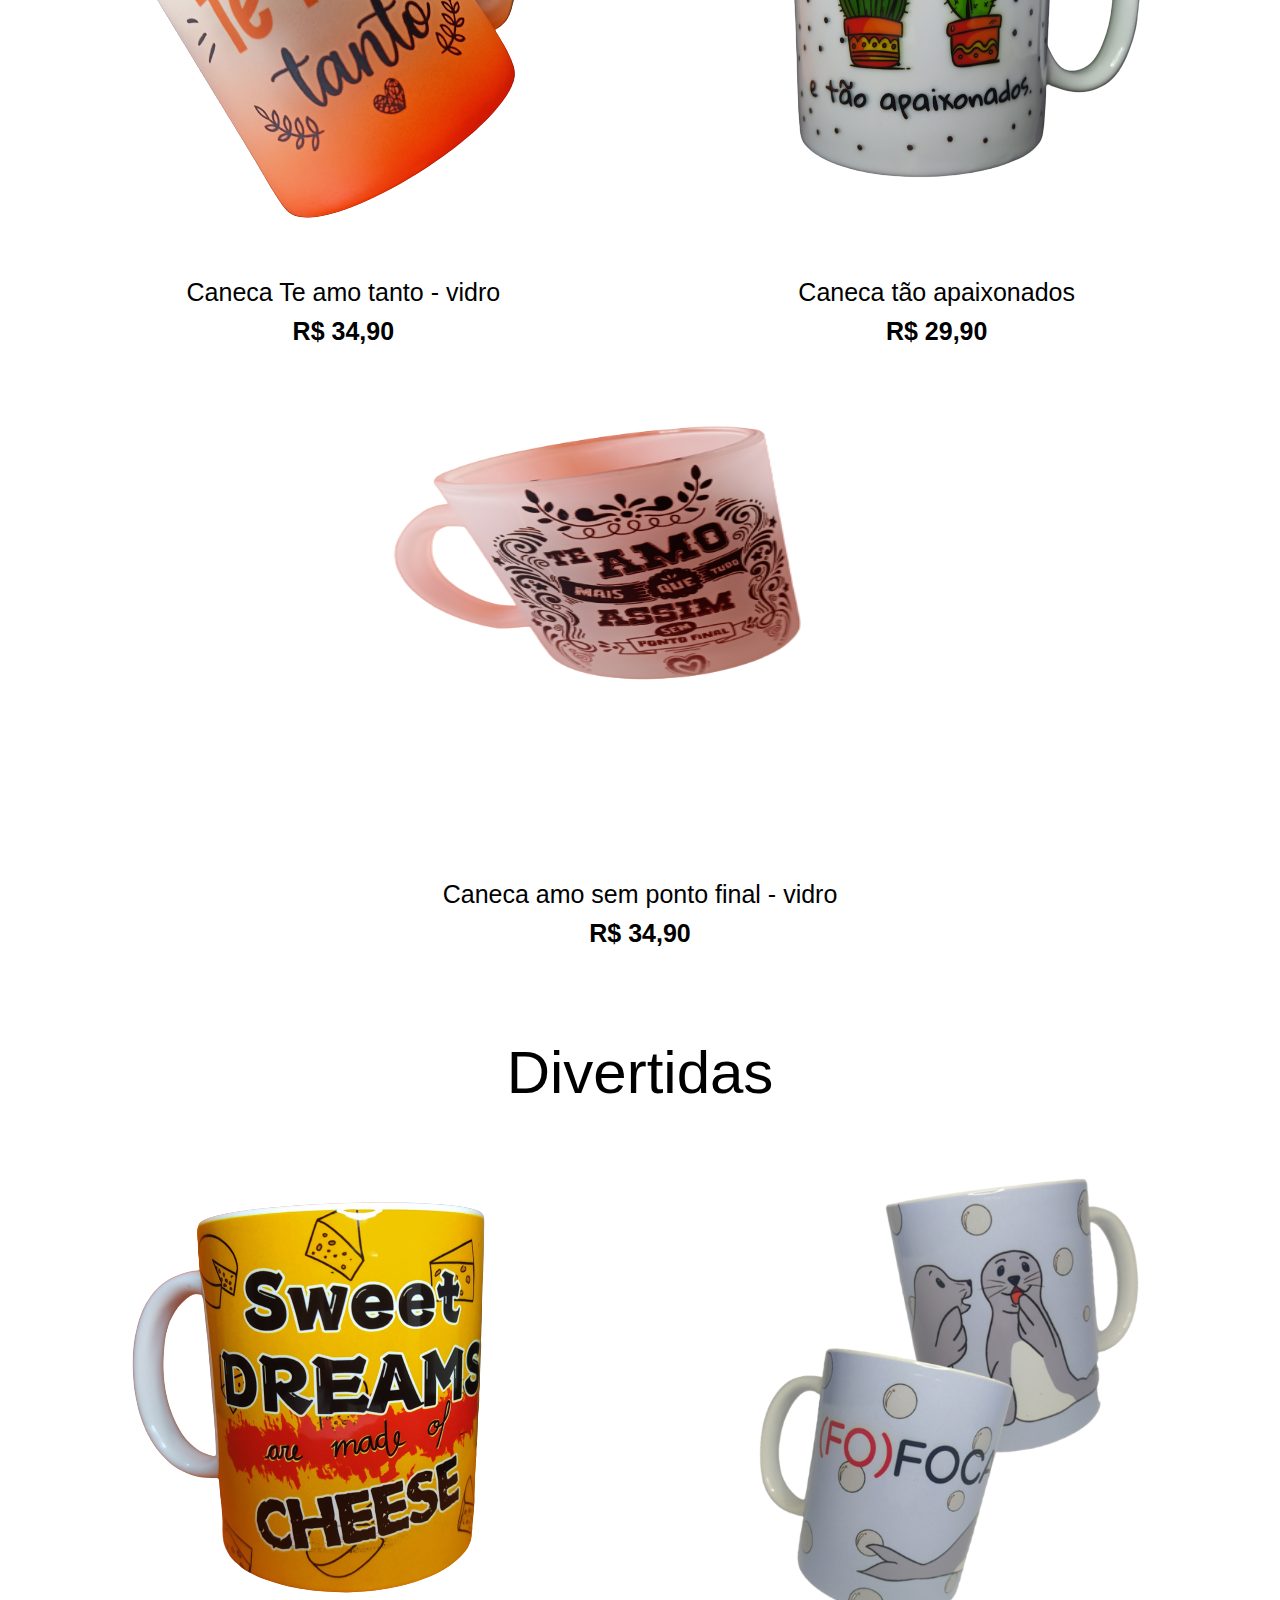
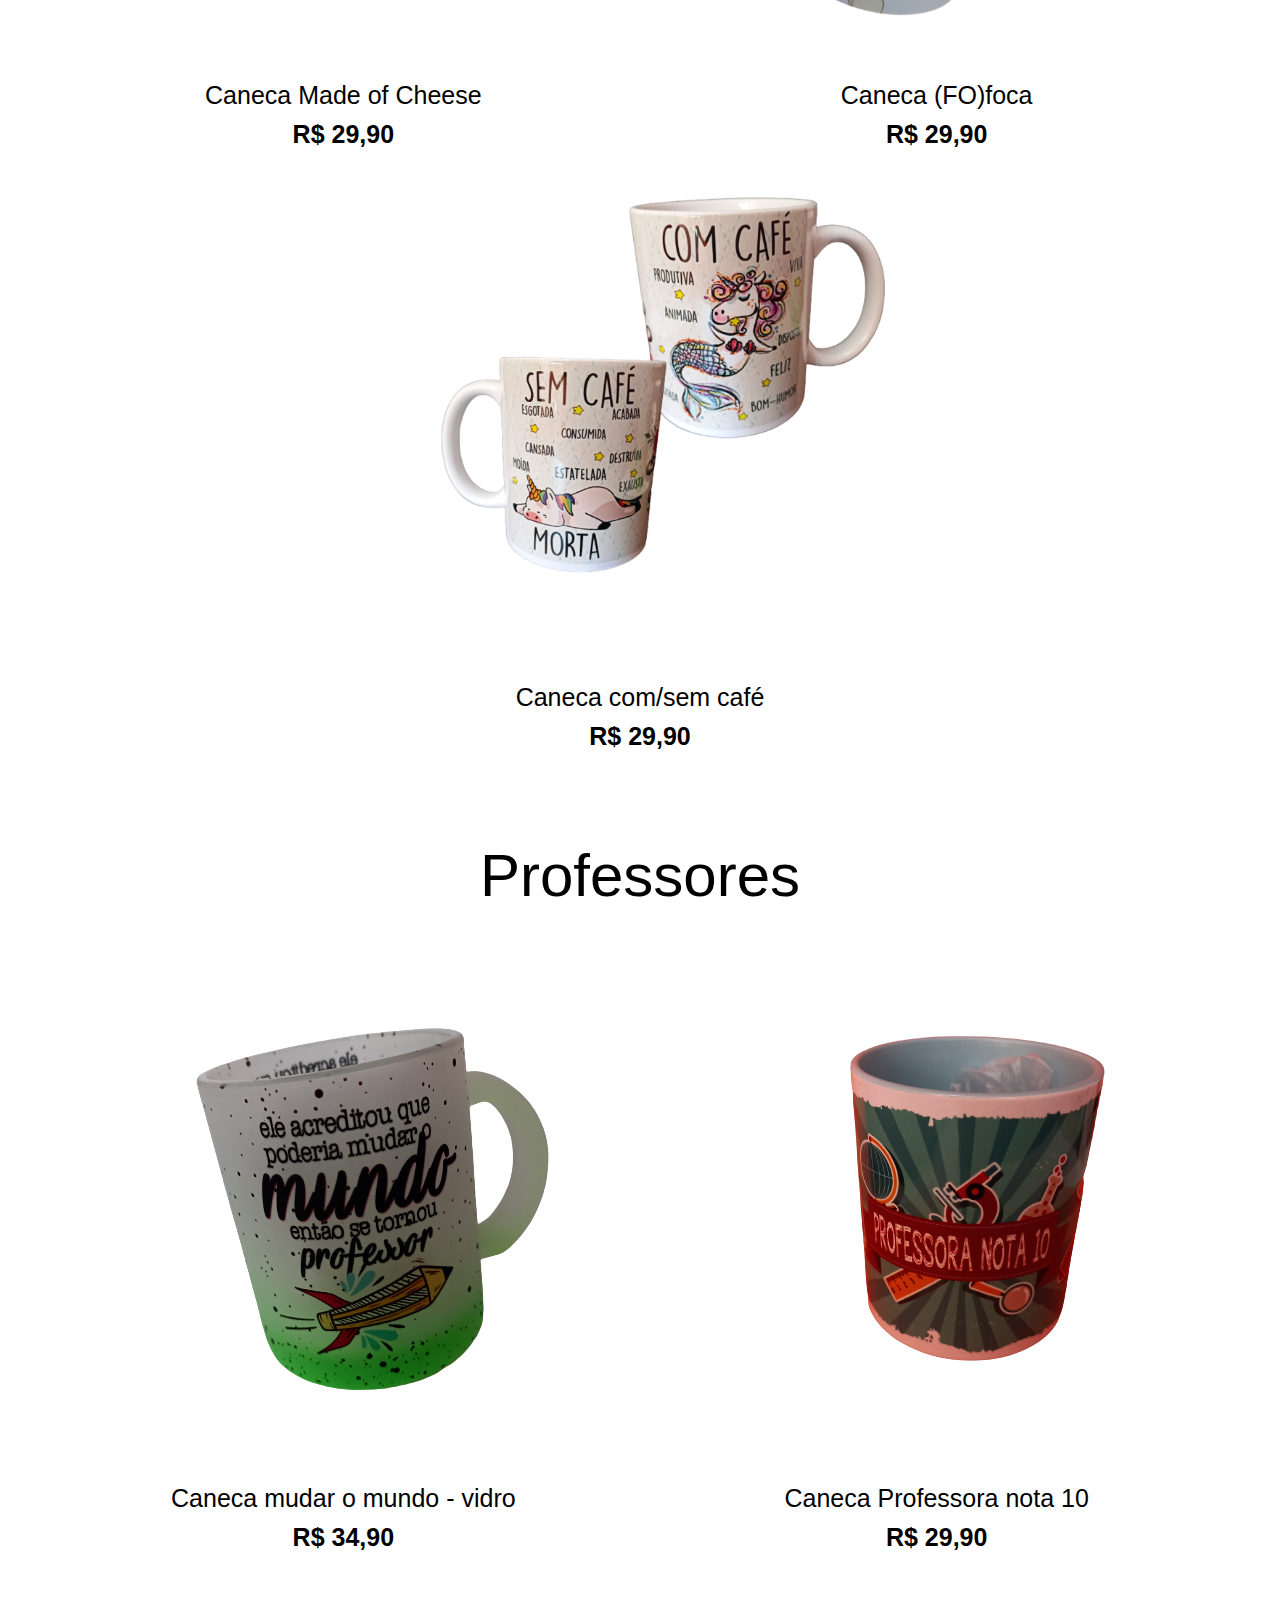
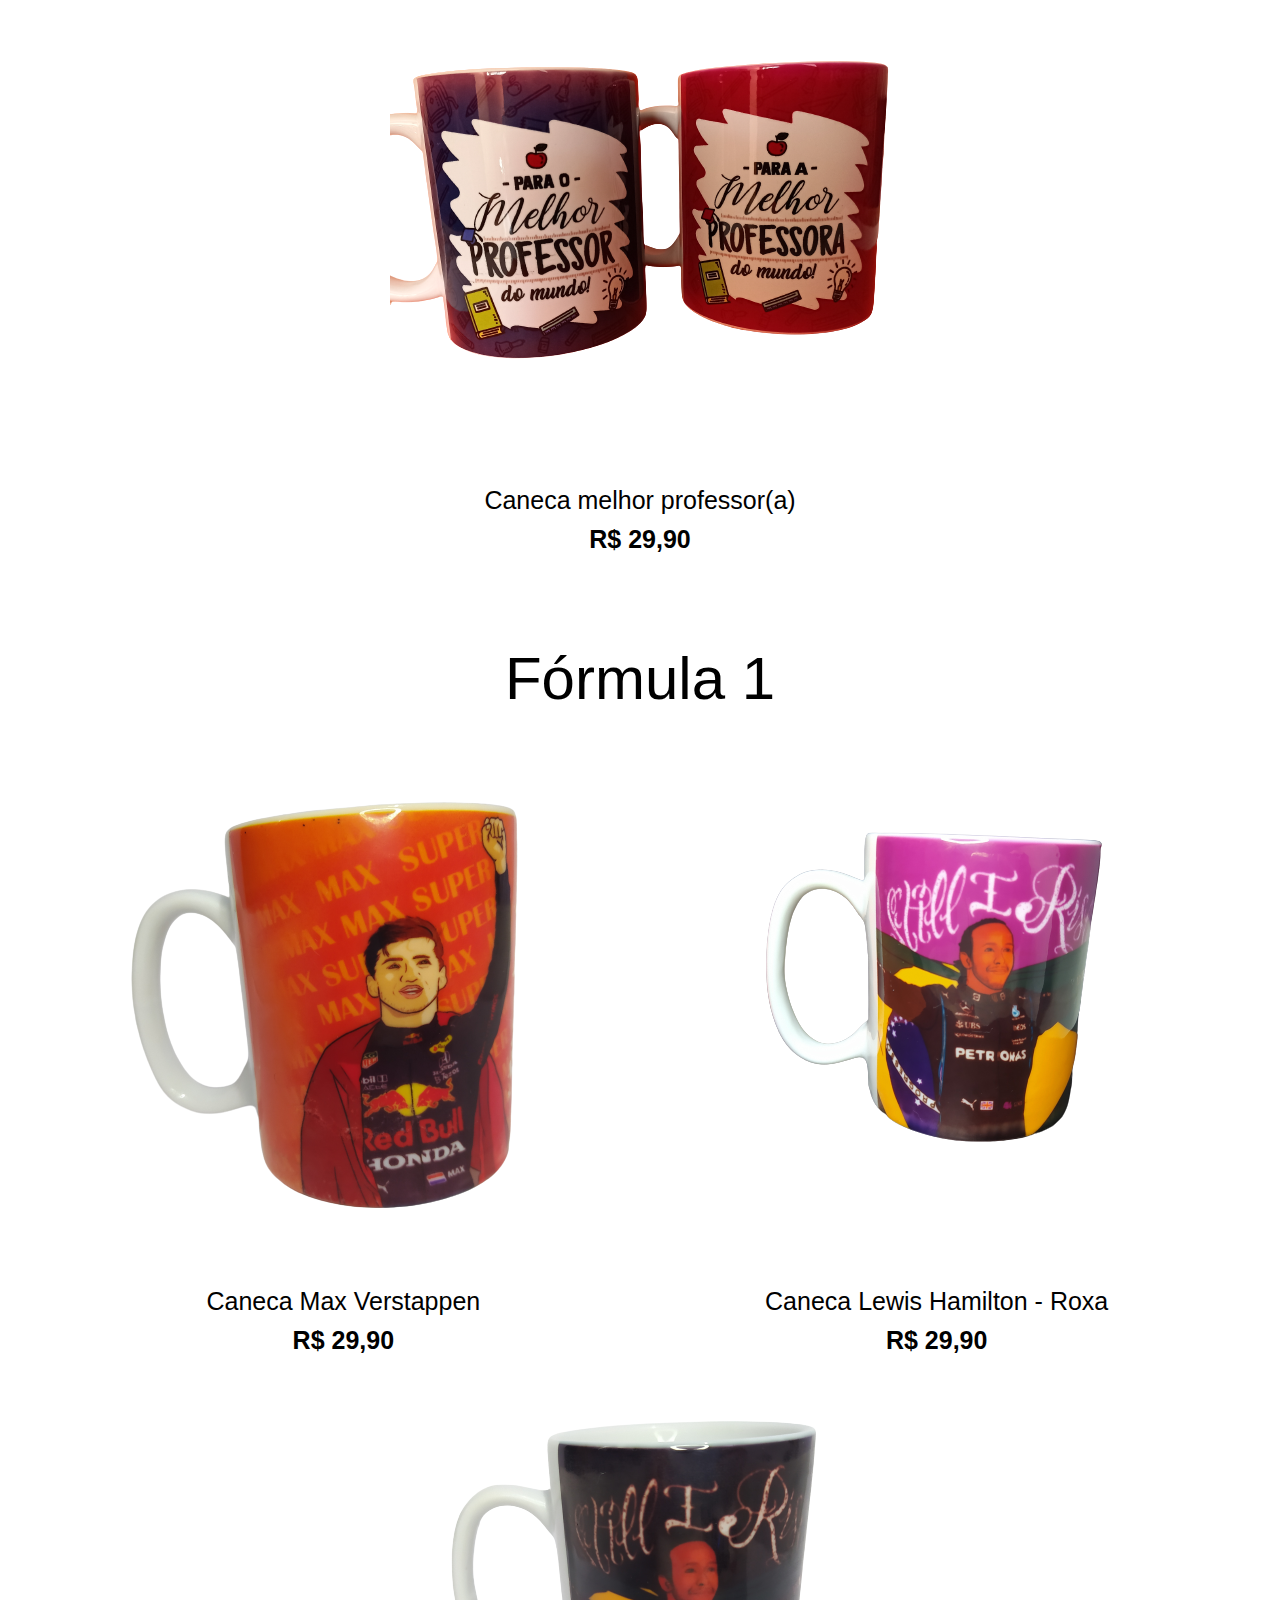
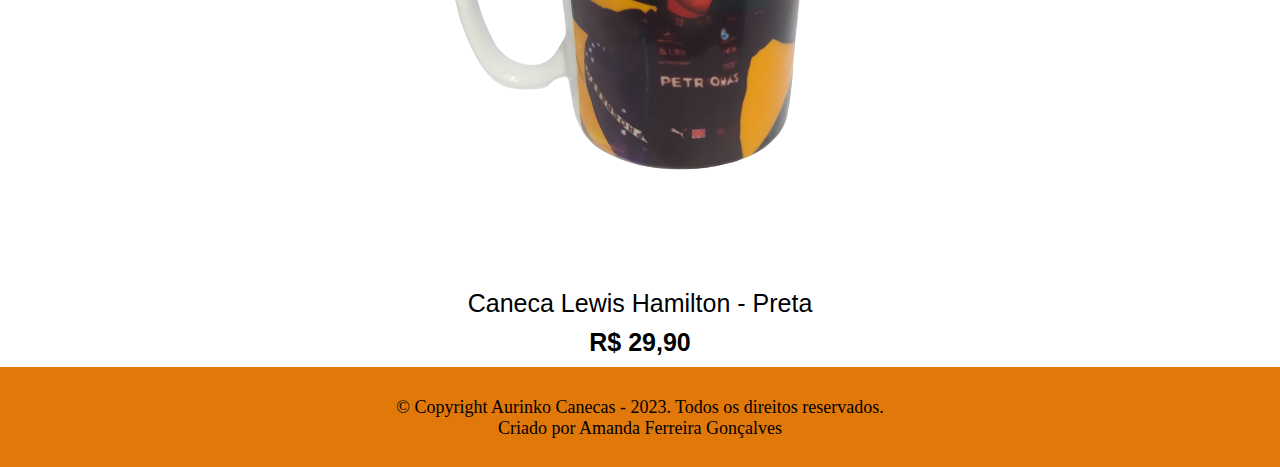
==== commit 02bbde86: "responsividade e javascript" ====
--- a/canecas.html
+++ b/canecas.html
@@ -1,10 +1,18 @@
+<!DOCTYPE html>
+<html lang="pt-br">
+<head>
+    <meta charset="UTF-8">
+    <meta http-equiv="X-UA-Compatible" content="IE=edge">
+    <meta name="viewport" content="width=device-width, initial-scale=1.0">
+    <link rel="shortcut icon" href="Site_Imagens/Logo.ico" type="image/x-icon">
+    <link rel="stylesheet" href="canecasstyle.css">
+    <title>Canecas</title>
+</head>
 <body>
     <header>
         <div class="head">
             <h1>Canecas</h1>
             <!-- <img src="Site_Imagens/Capa Google Sites.png"> -->
-            <link rel="shortcut icon" href="Site_Imagens/Logo.ico" type="image/x-icon">
-            <link rel="stylesheet" href="canecasstyle.css">
         </div>   
     </header>
 
@@ -18,6 +26,7 @@
         <a href="mais.html" class="nav-link">Mais</a>
    </Nav>
 
+<div>
     <h2>Canecas Religiosas</h2>
     <Ul class="container-religiosas">
         <li>
@@ -177,7 +186,7 @@
     </Ul>
 
     <h2>Fórmula 1</h2>
-    <Ul class="container-f1">
+    <ul class="container-f1">
         <li>
             <img src="Site_Imagens/Verstappen_Laranja.png">
             <p class="descricao">Caneca Max Verstappen<br></p>
@@ -193,10 +202,11 @@
             <p class="descricao">Caneca Lewis Hamilton - Preta<br></p>
             <p class="preco">R$ 29,90</p>
         </li>
-    </Ul>
+    </ul>
+</div>
 
     <footer class="rodape">
         © Copyright Aurinko Canecas - 2023. Todos os direitos reservados.<br> Criado por Amanda Ferreira Gonçalves
     </footer>
-
-</body>+</body>
+</html>--- a/canecasstyle.css
+++ b/canecasstyle.css
@@ -8,12 +8,15 @@
     list-style: none;
 }
 
+body {
+    width: 100%;
+}
+
 header{
     background-image: url(Site_Imagens/Capa\ Google\ Sites.png);
     background-repeat: no-repeat;
     background-size: cover;
-    position: relative;
- 
+    position: relative; 
 }
 
 nav{
@@ -40,8 +43,11 @@
 }
 
 .head{
+    display: flex;
+    align-items: center;
+    justify-content: center;
     width: 100%;
-    height: 100%;
+    height: 60vh;
     background-color: rgba(0, 0,0, 0.5);
     padding: 100px;
     border-bottom: solid 20px rgba(225, 121, 10, 1) ;
@@ -56,7 +62,6 @@
     font-size: 150px;  
     -webkit-text-size-adjust: 100%;
     text-align: center;
-    padding-top: 250px;
 }
 
 
@@ -209,10 +214,7 @@
     width: 500px;
 }
 
-.rodape{
-
-    margin-top: 70px;
-
+.rodape {
     font-family: 'Times New Roman', Times, serif;
     font-size: 18px;
 
@@ -223,4 +225,5 @@
     background-color: rgba(225, 121, 10, 1);
     
     height: 100px;
-  }+    width: 100%;
+}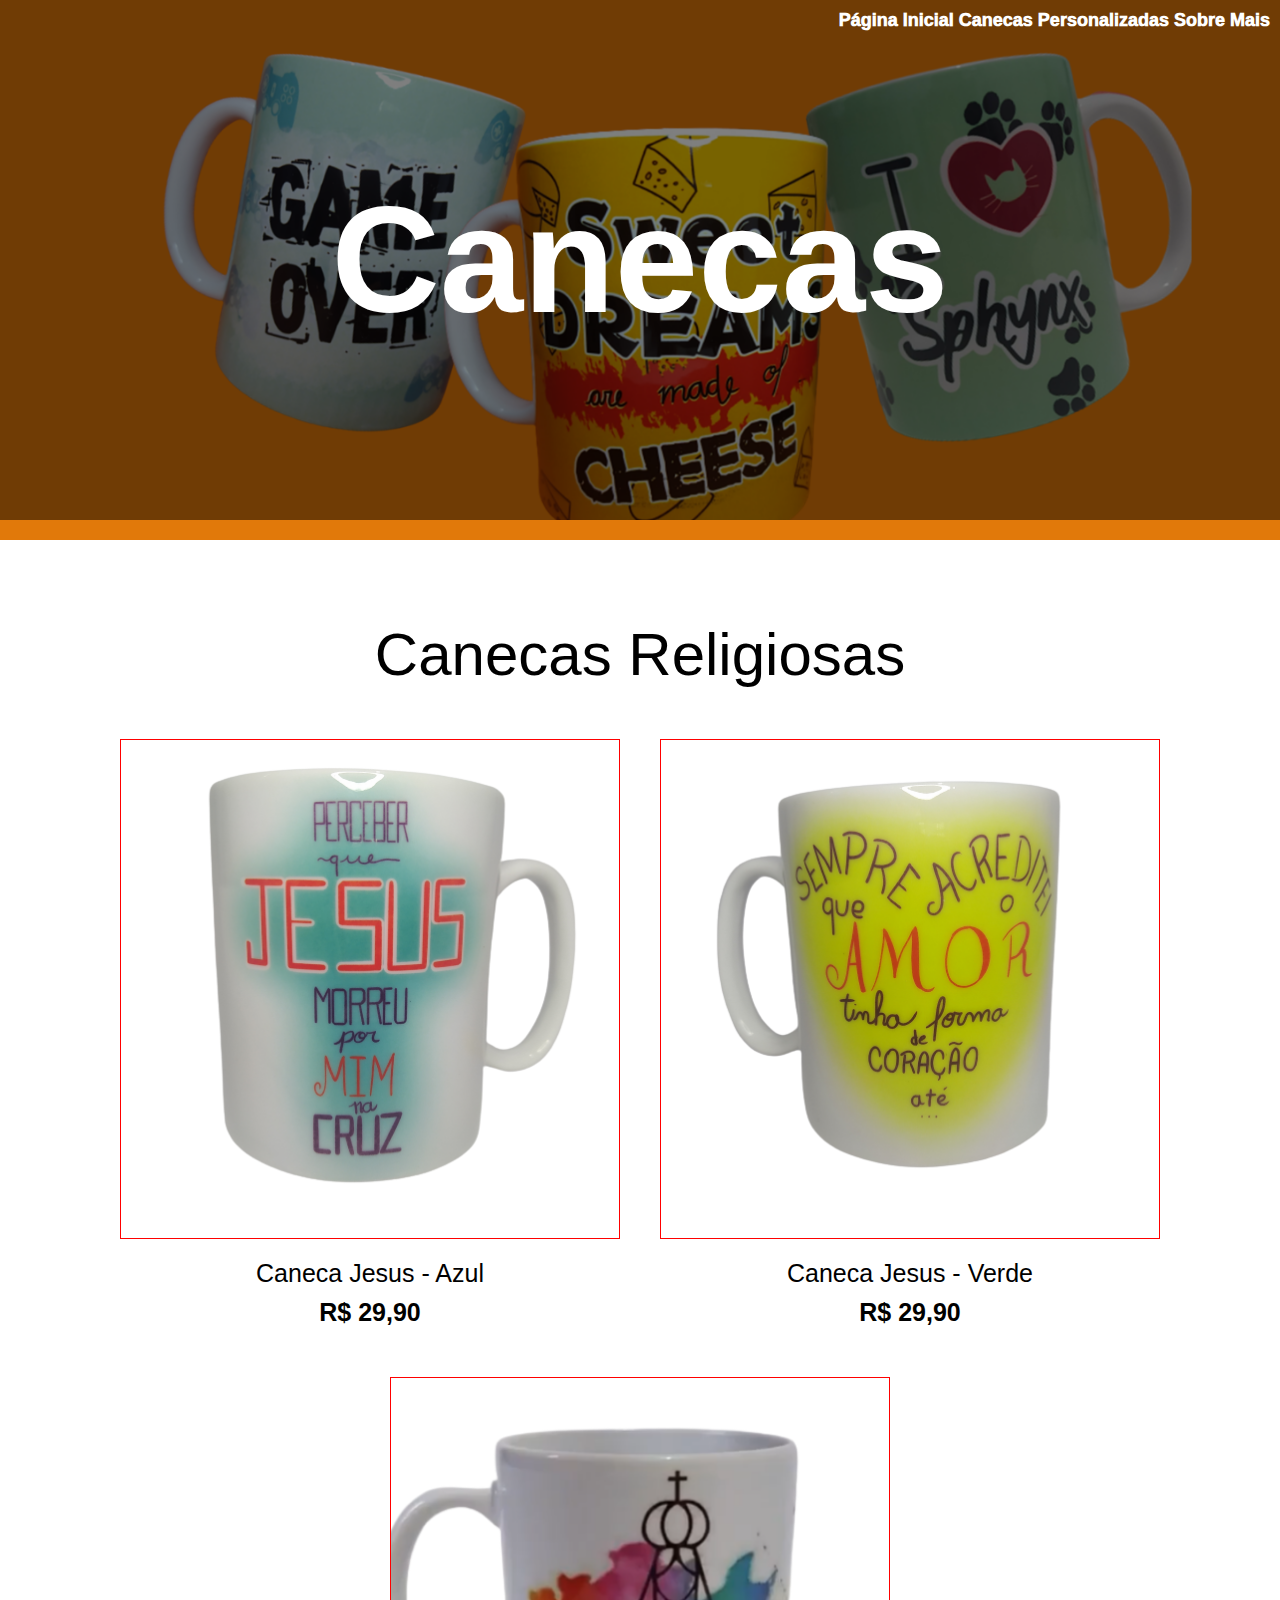
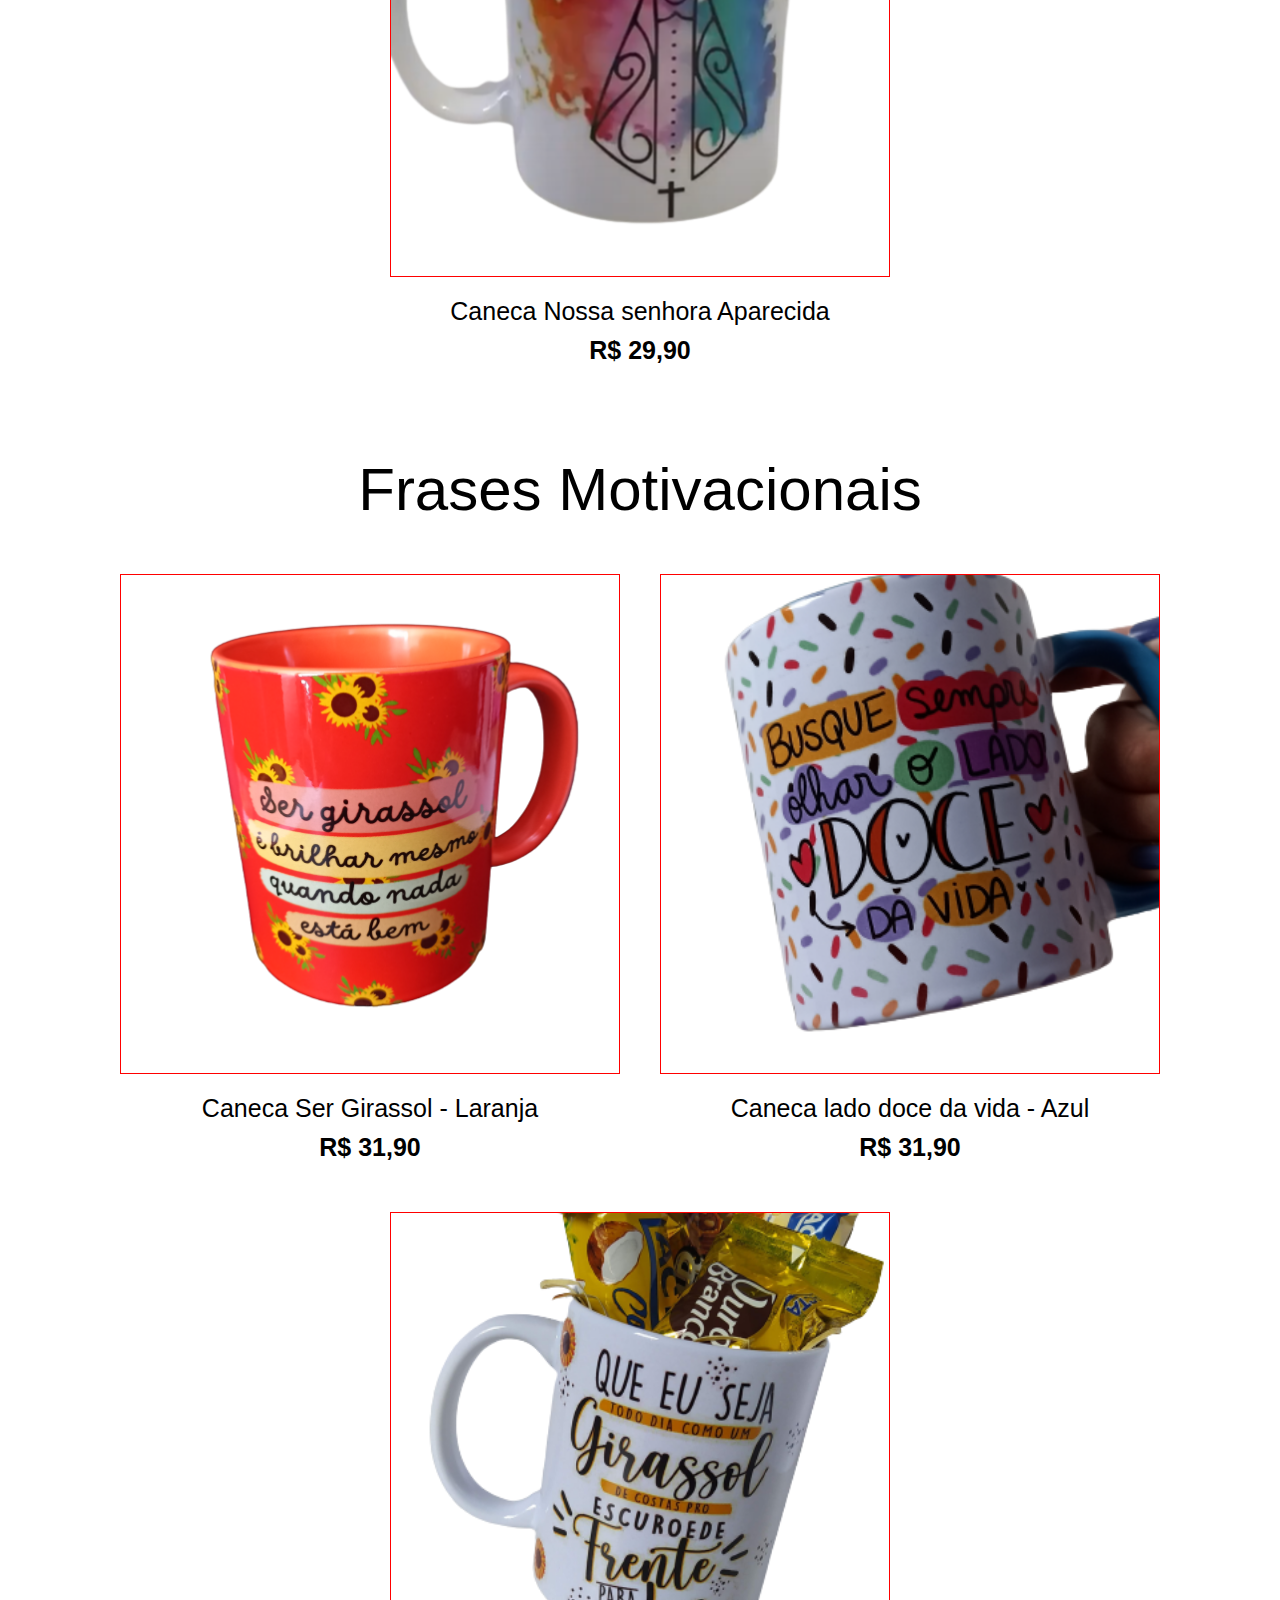
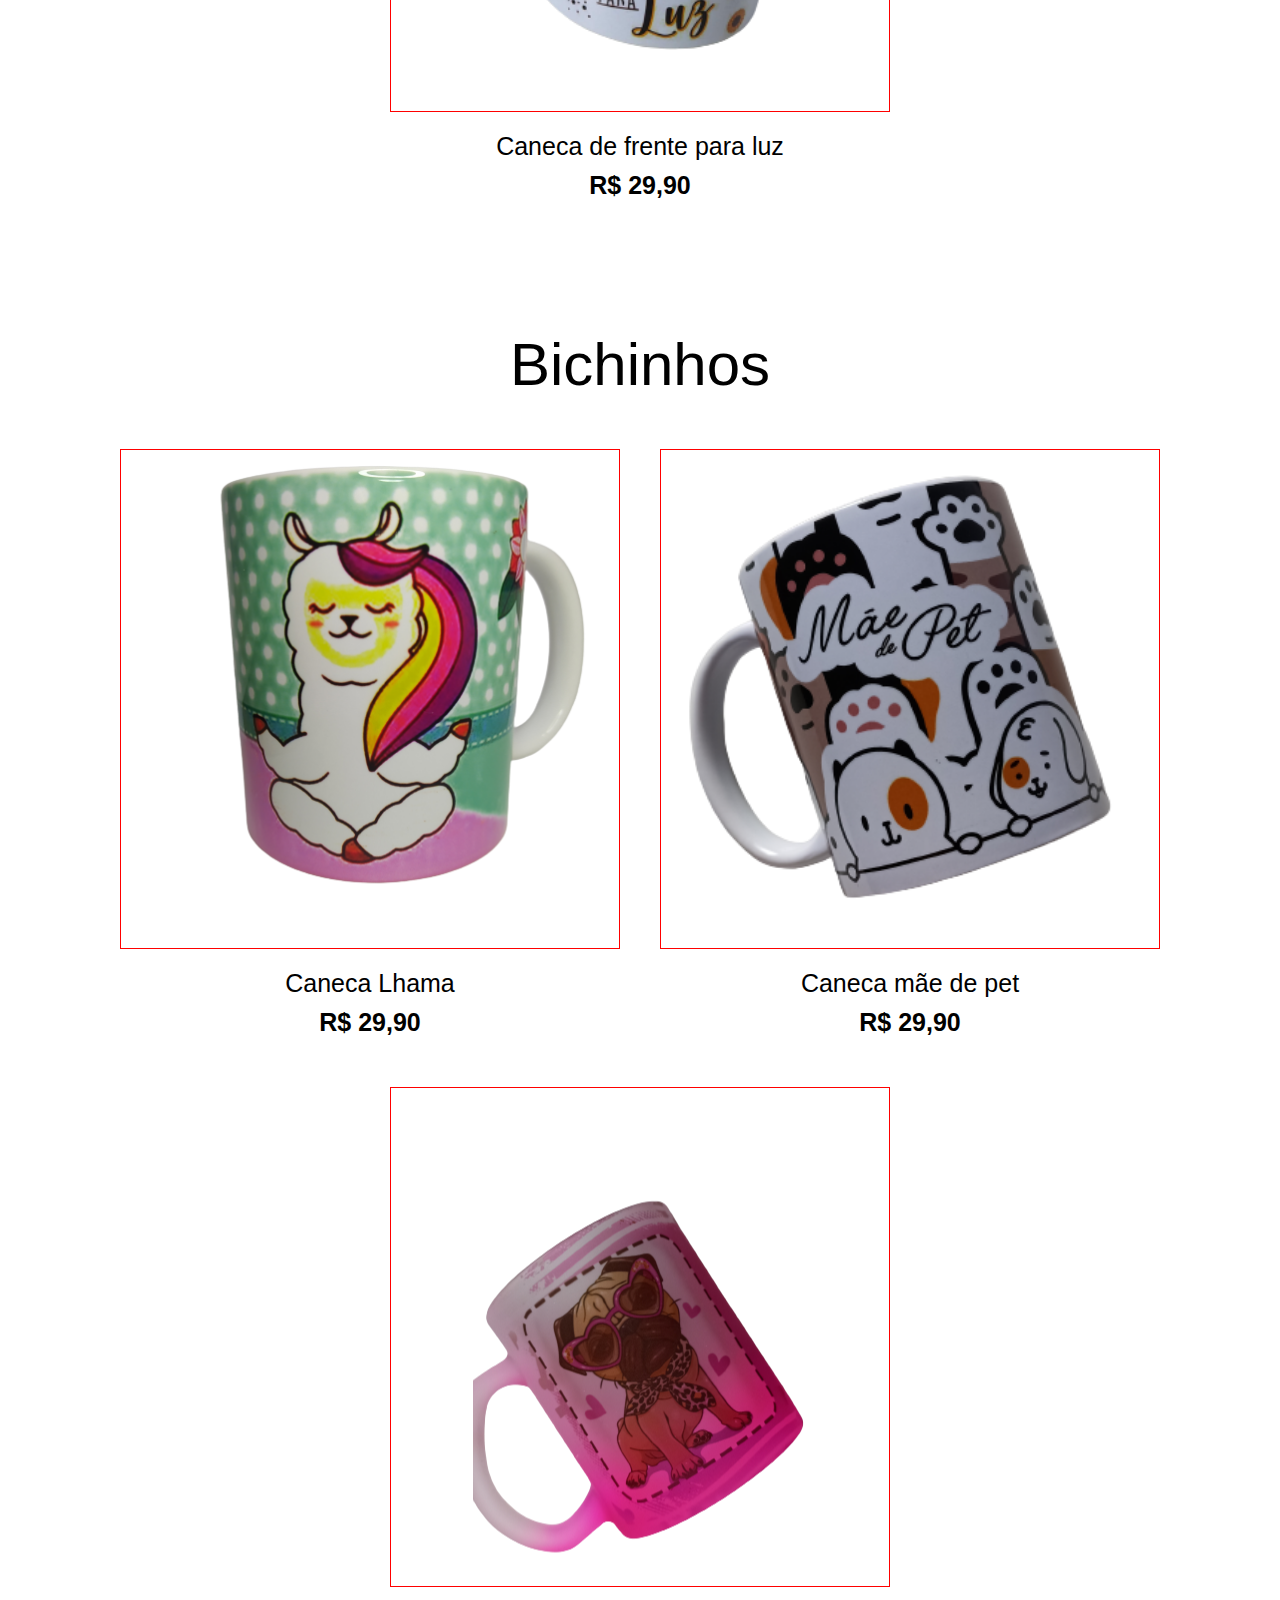
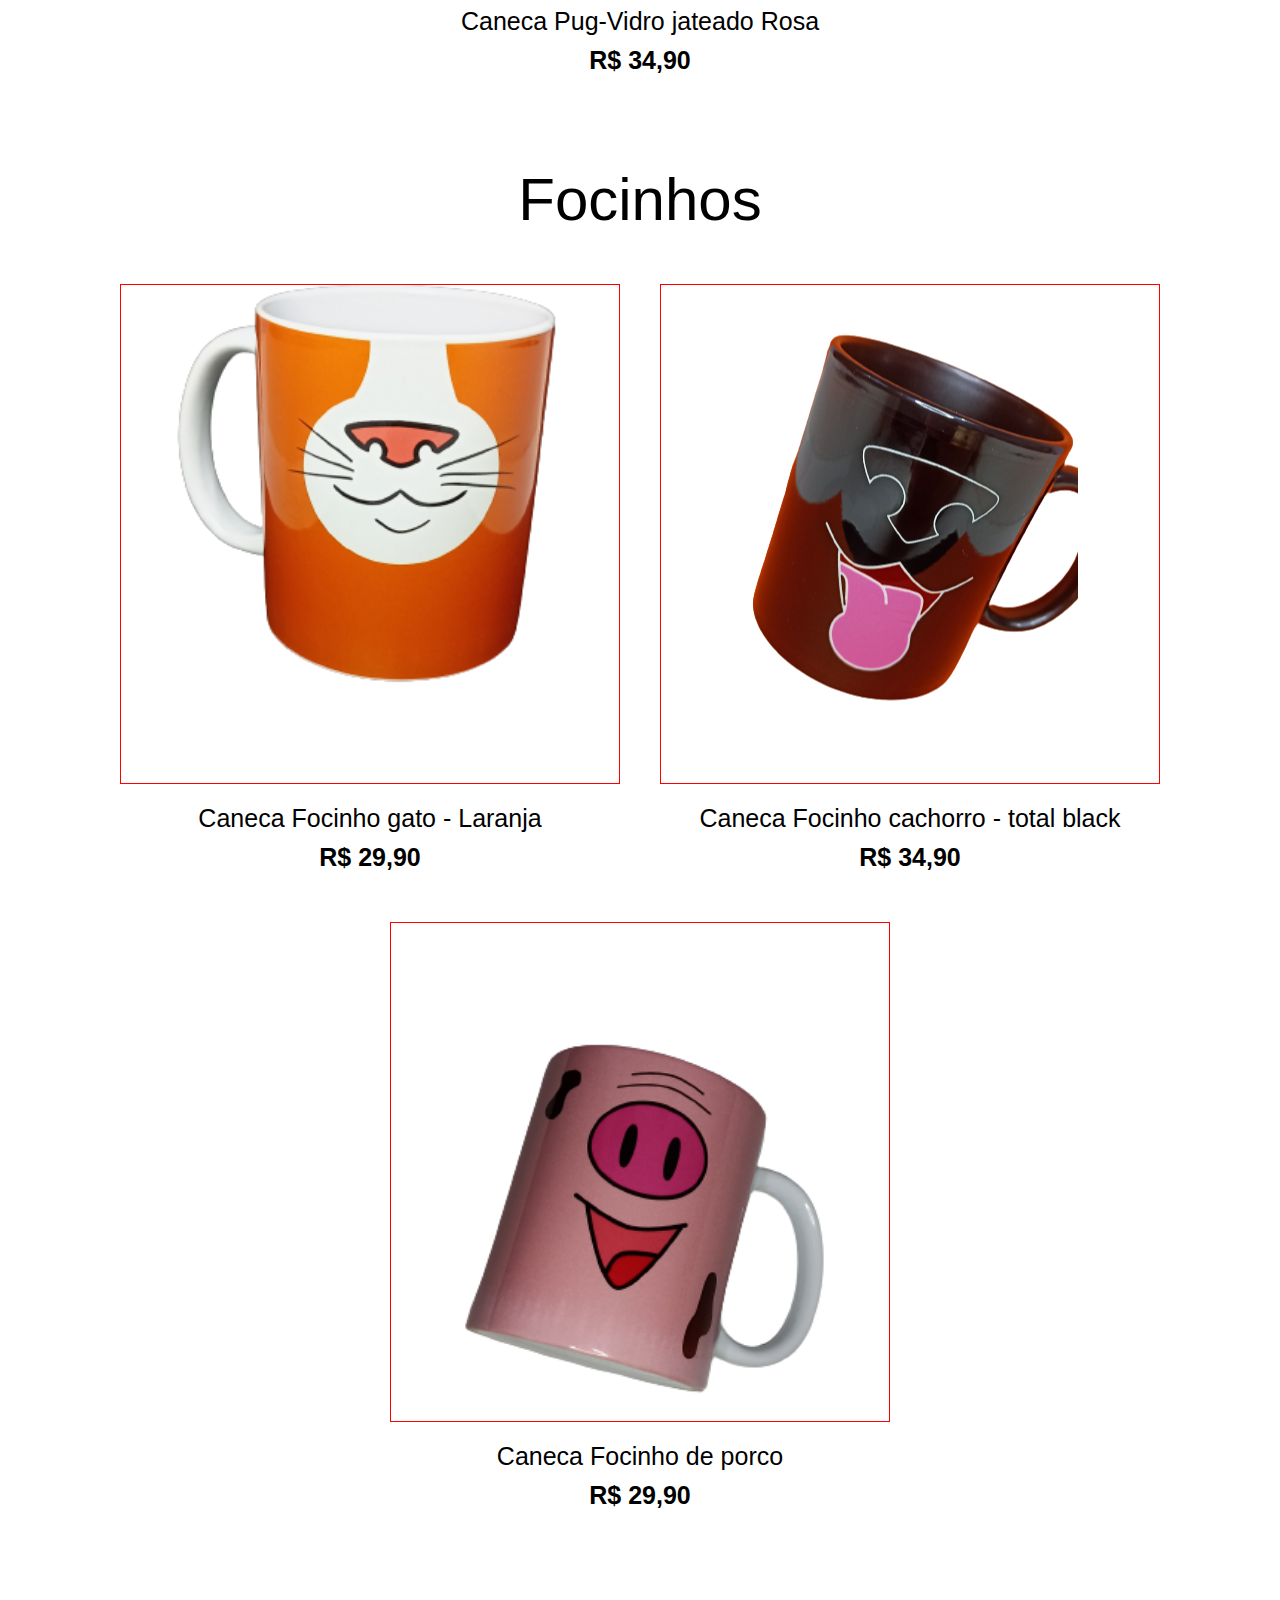
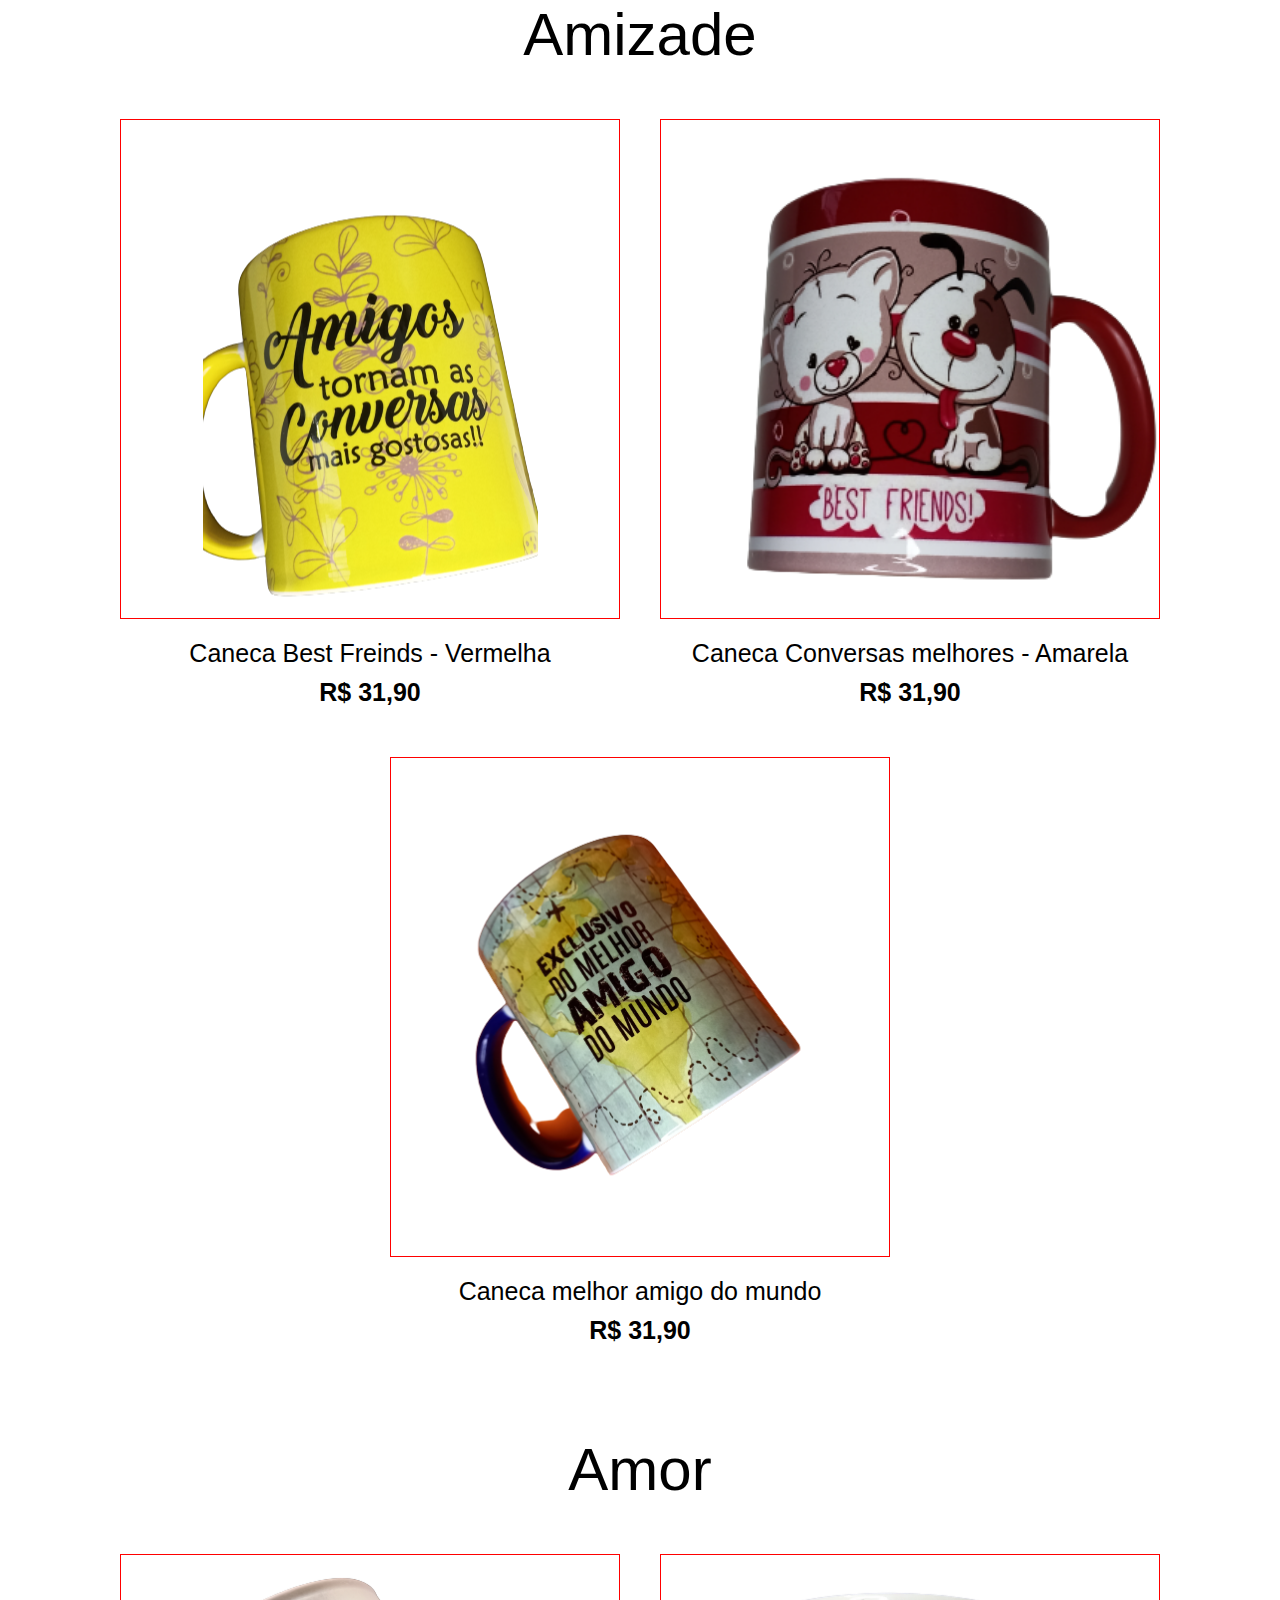
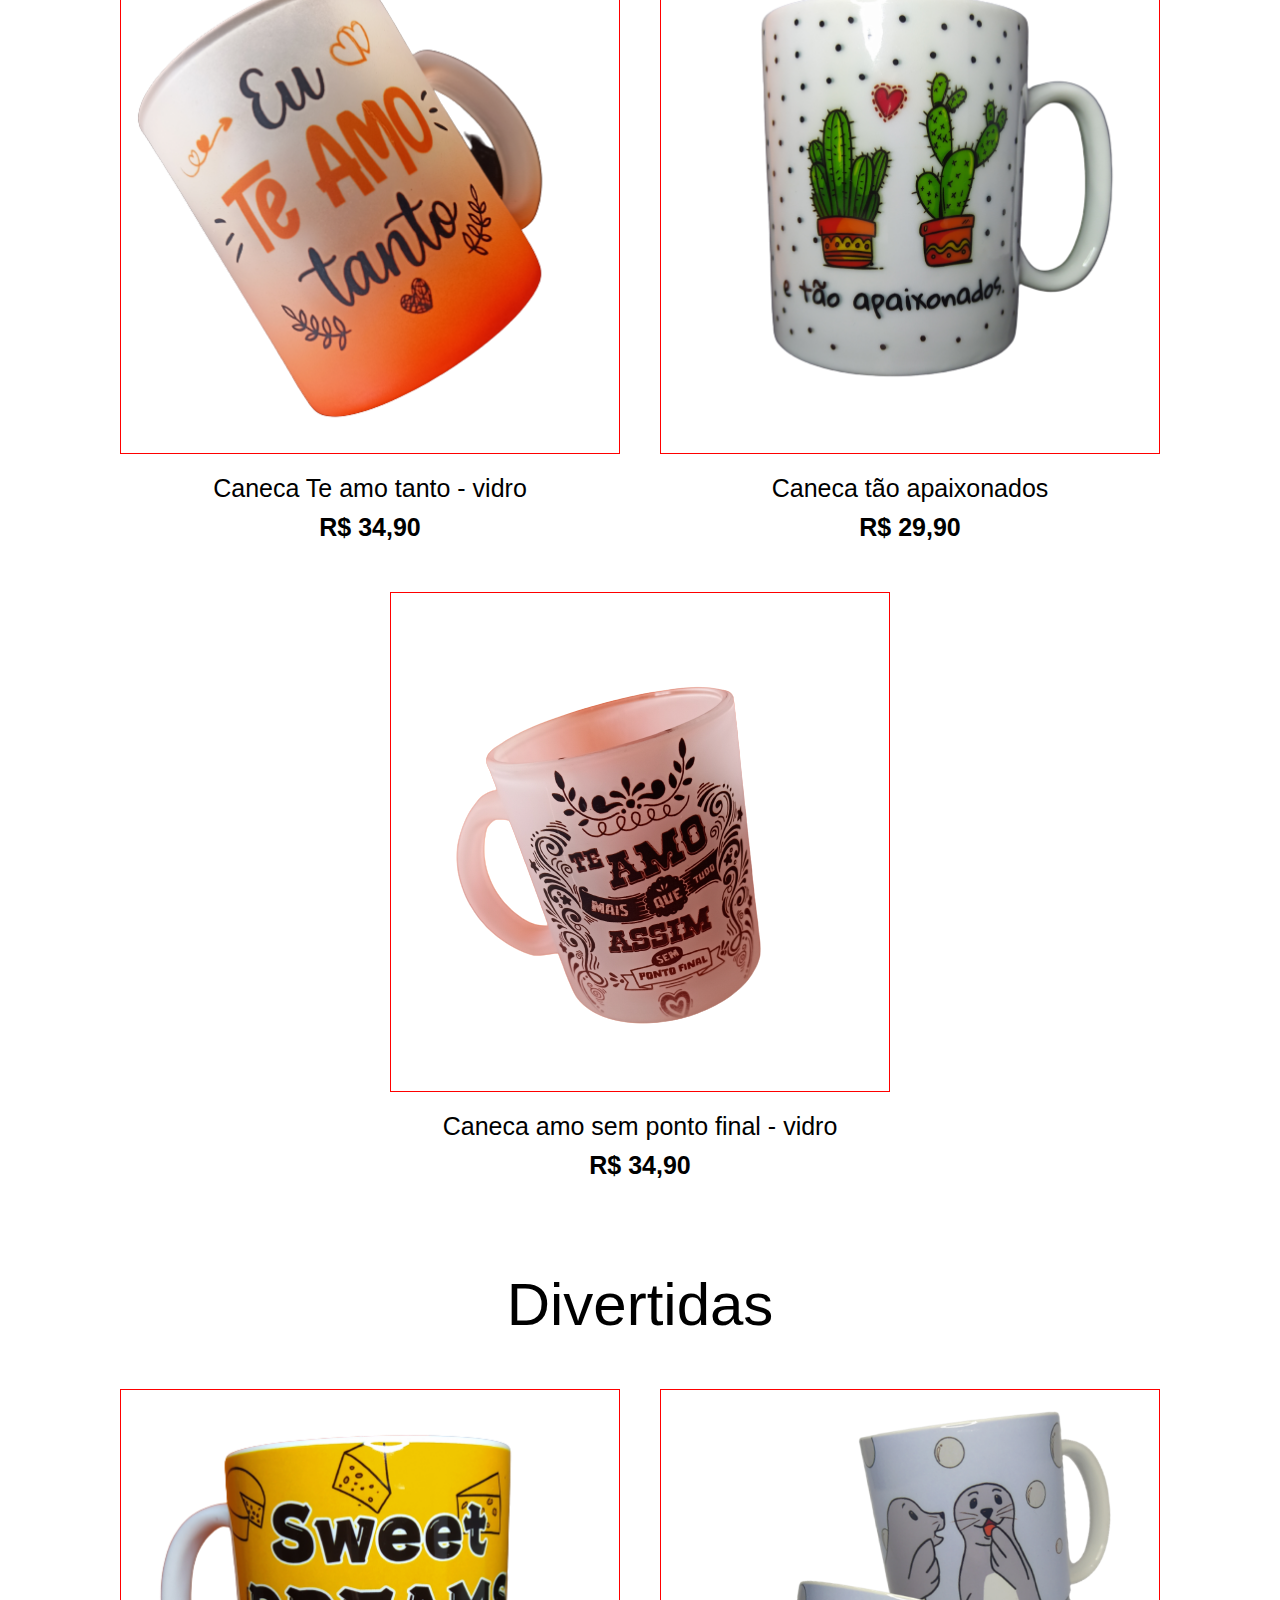
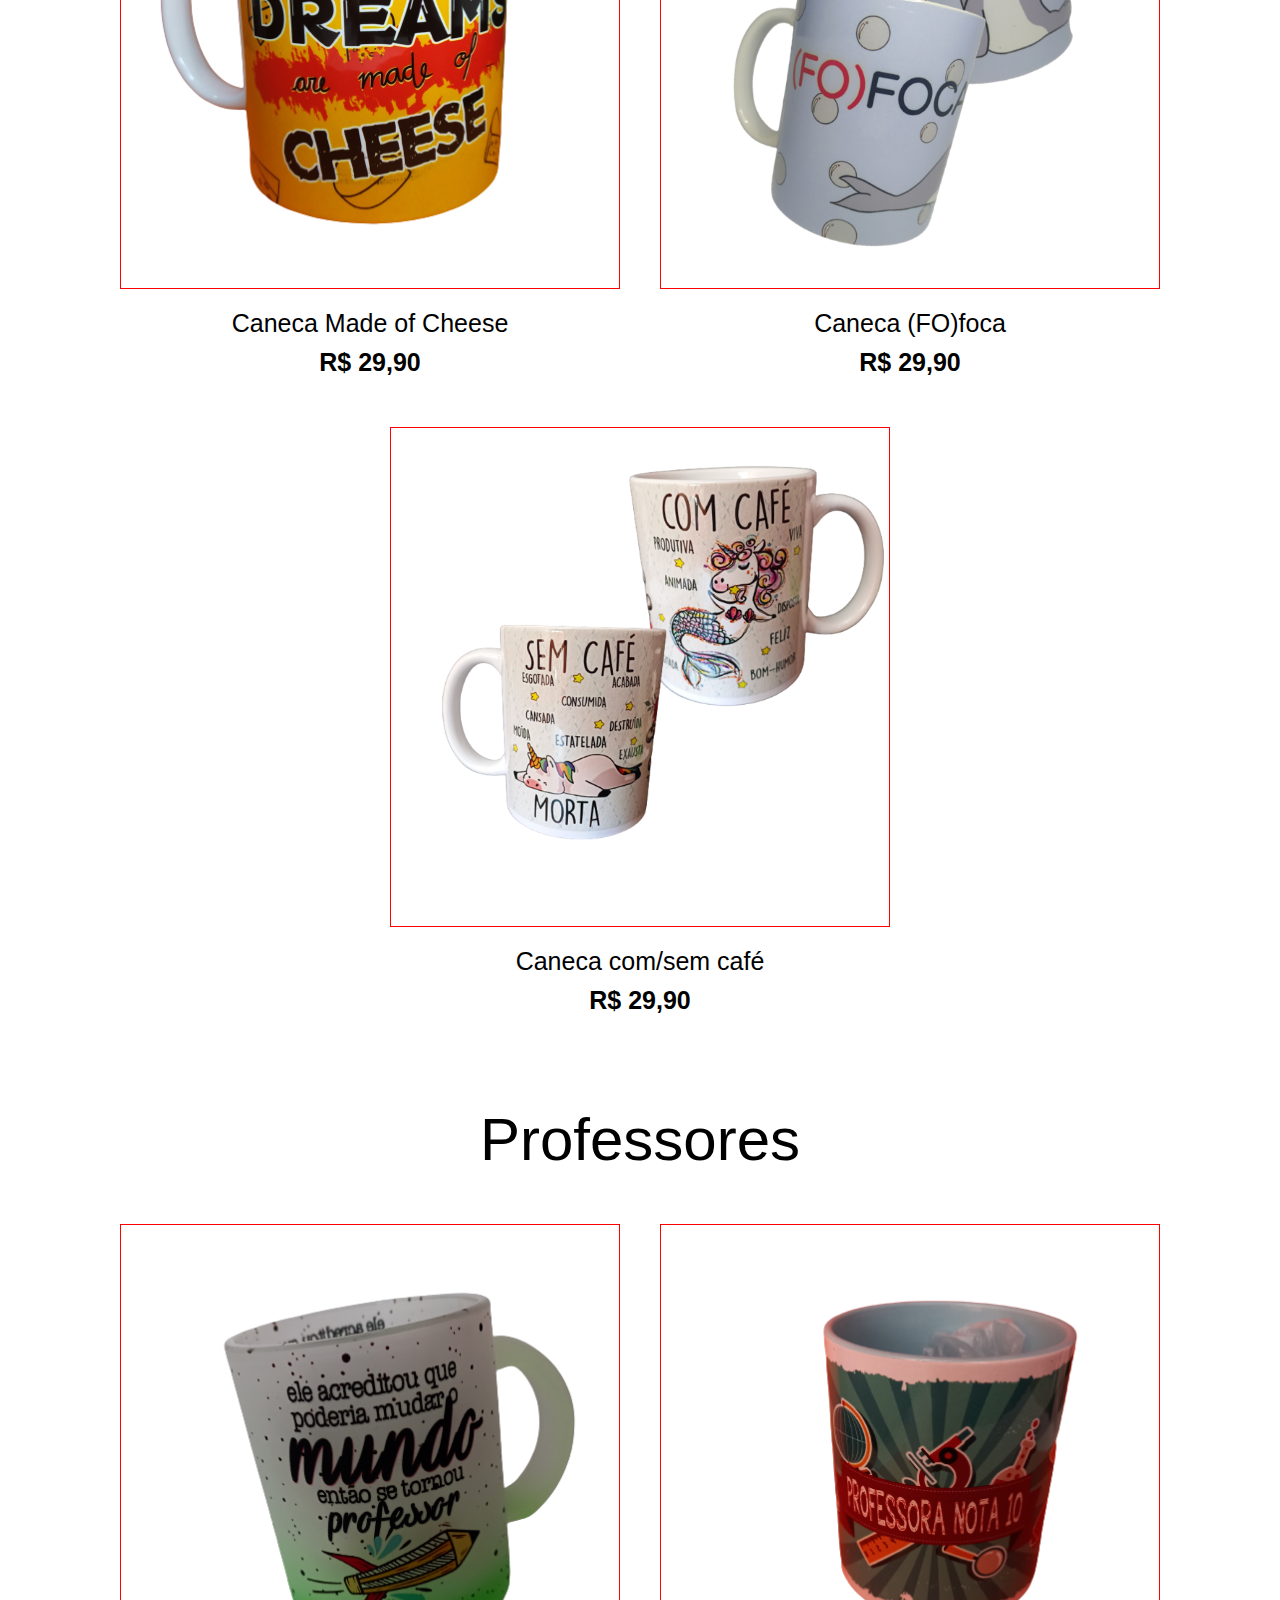
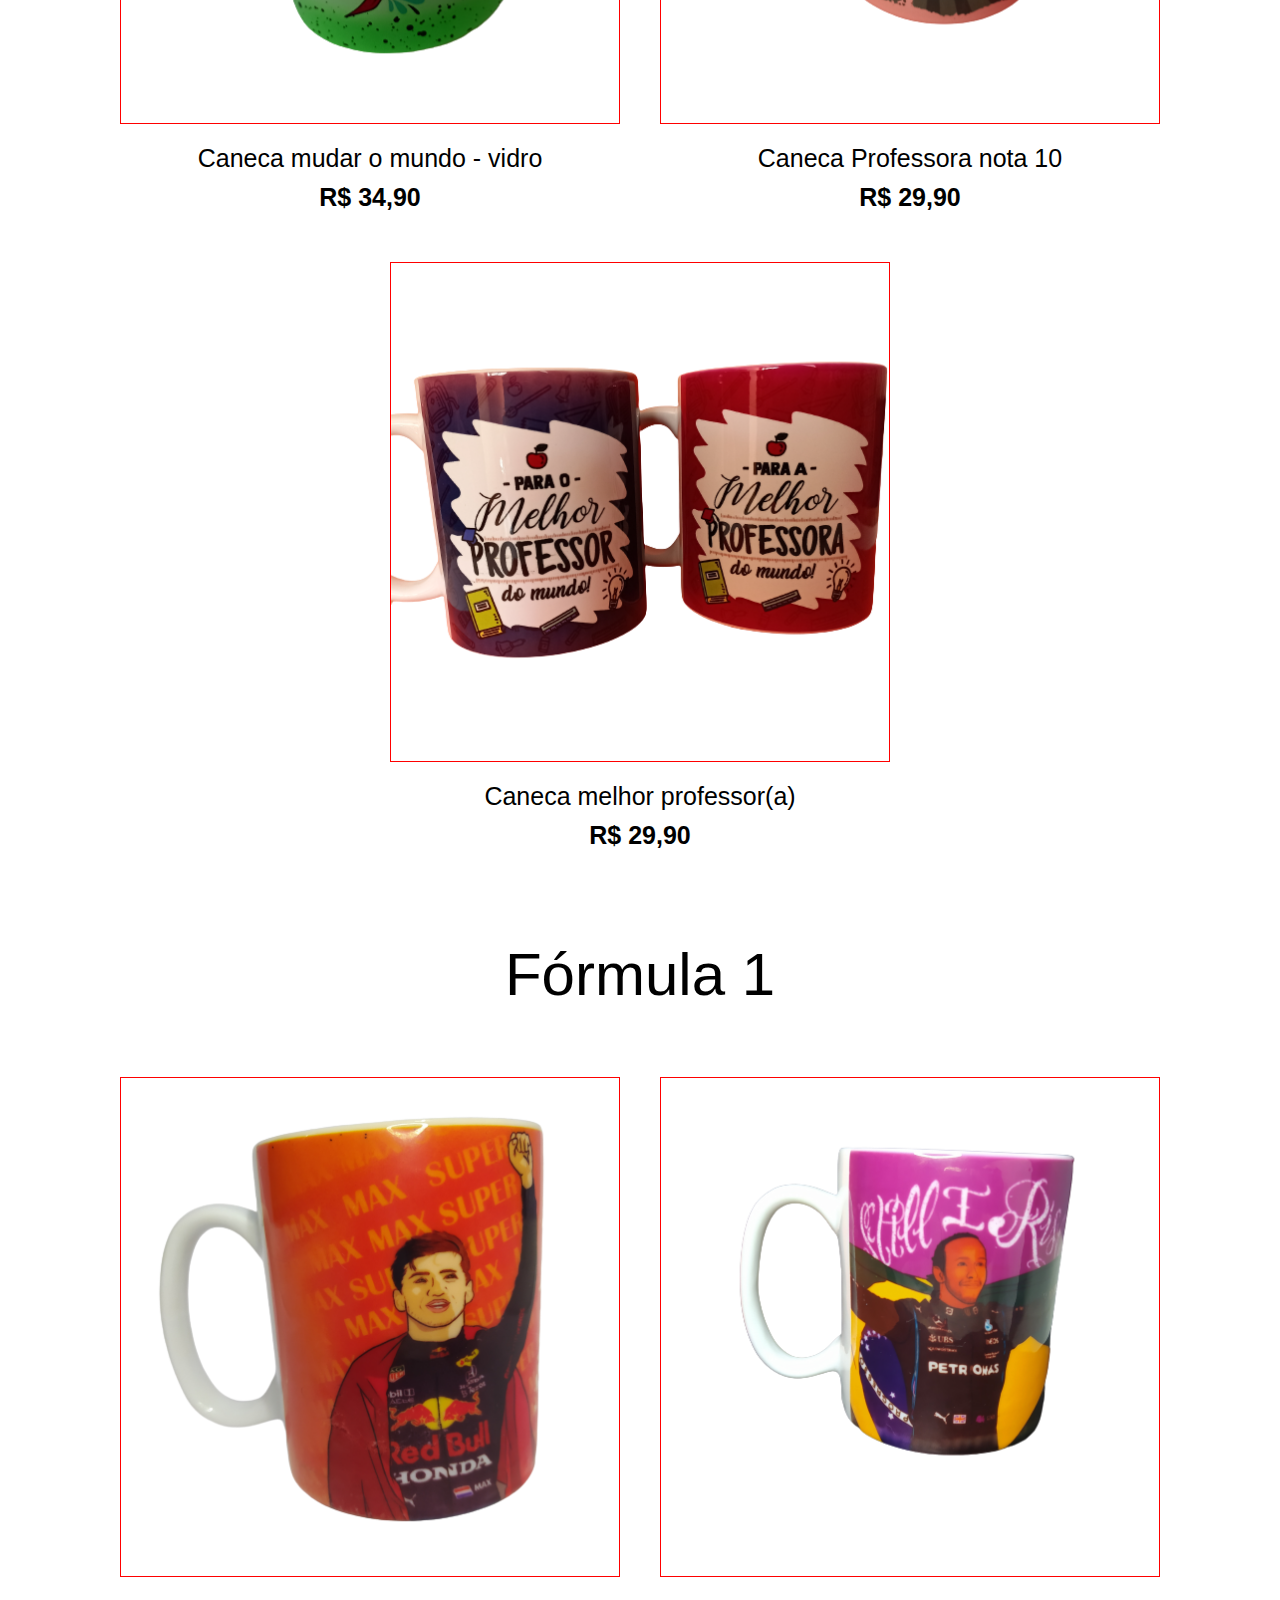
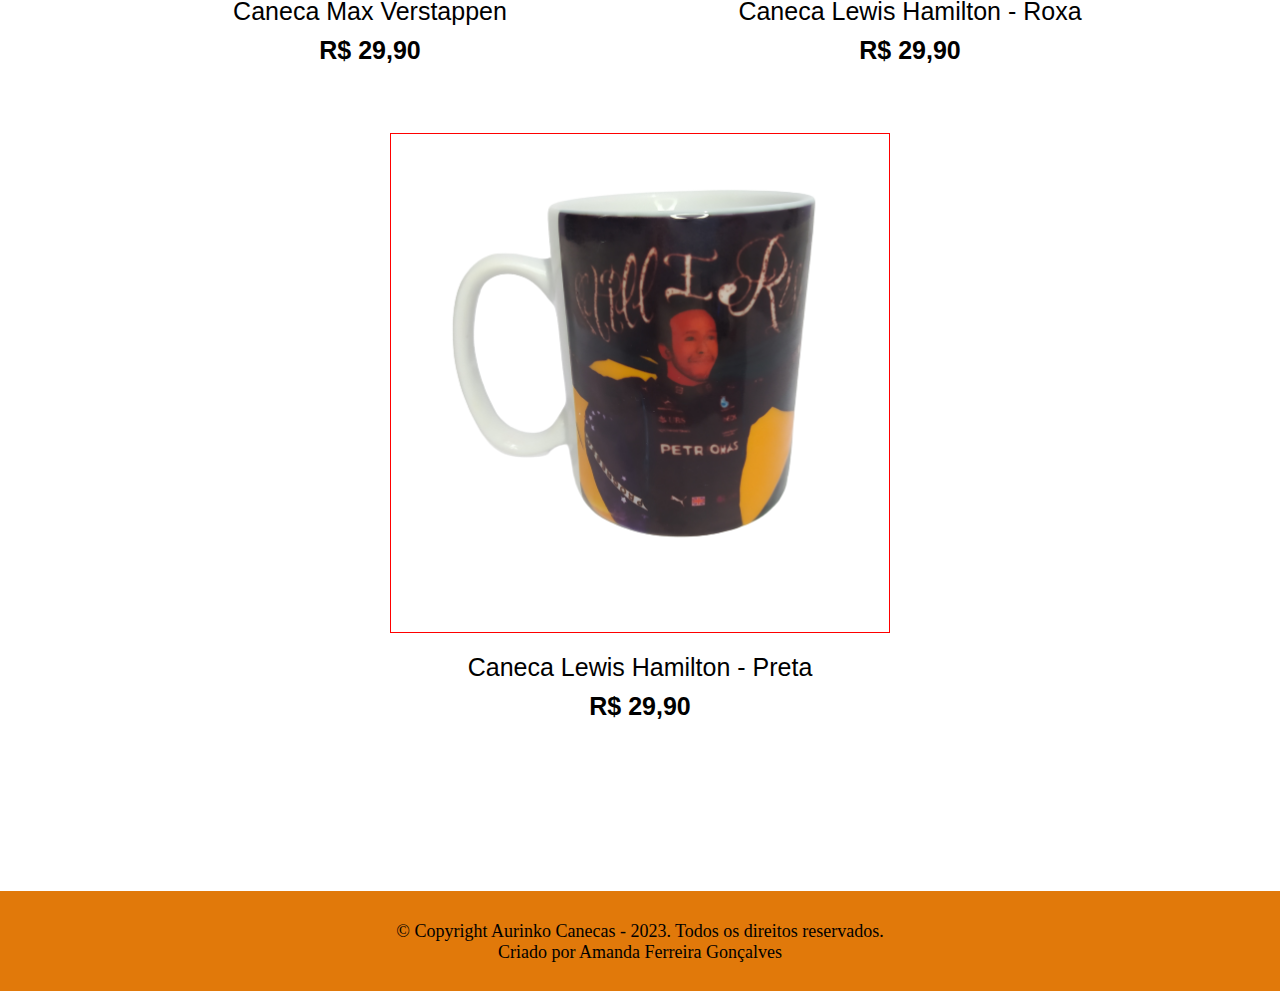
==== commit cce67d38: "correção tamanho de imagens" ====
--- a/canecas.html
+++ b/canecas.html
@@ -30,23 +30,17 @@
     <h2>Canecas Religiosas</h2>
     <Ul class="container-religiosas">
         <li>
-            <img src="Site_Imagens/AmorJesus_Azul.png">
+            <div class="caneca-img religiosas-img-1"></div>
             <p class="descricao">Caneca Jesus - Azul<br></p>
             <p class="preco">R$ 29,90</p>
         </li>
         <li>
-            <img src="Site_Imagens/AmorJesus_Amarela.png">
+            <div class="caneca-img religiosas-img-2"></div>
             <p class="descricao">Caneca Jesus - Verde<br></p>
             <p class="preco">R$ 29,90</p>
         </li>
         <li>
-            <!-- <img src="Site_Imagens/AmorJesus_">
-        </li>
-        <li>
-            <img src="Site_Imagens/AmorJesus_">
-        </li> -->
-        <li>
-            <img src="Site_Imagens/Caneca nossa senhora.png">
+            <div class="caneca-img religiosas-img-3"></div>
             <p class="descricao">Caneca Nossa senhora Aparecida<br></p>
             <p class="preco">R$ 29,90</p>
         </li>
@@ -55,17 +49,17 @@
     <h2>Frases Motivacionais</h2>
     <ul class="container-motivacionais">
         <li>
-            <img src="Site_Imagens/SerGirassol.png"><br>
+            <div class="caneca-img motivacionais-img-1"></div>
             <p class="descricao">Caneca Ser Girassol - Laranja<br></p>
             <p class="preco">R$ 31,90</p>
         </li>
         <li>
-            <img src="Site_Imagens/CheiroDeCafe1.png">
+            <div class="caneca-img motivacionais-img-2"></div>
             <p class="descricao">Caneca lado doce da vida - Azul<br></p>
             <p class="preco">R$ 31,90</p>
         </li>
         <li>
-            <img src="Site_Imagens/ComoGirassol.png">
+            <div class="caneca-img motivacionais-img-3"></div>
             <p class="descricao">Caneca de frente para luz<br></p>
             <p class="preco">R$ 29,90</p>
         </li>
@@ -74,17 +68,17 @@
     <h2>Bichinhos</h2>
     <Ul class="container-bichinhos">
         <li>
-            <img src="Site_Imagens/Lhama.png">
+            <div class="caneca-img bichinhos-img-1"></div>
             <p class="descricao">Caneca Lhama<br></p>
             <p class="preco">R$ 29,90</p>
         </li>
         <li>
-            <img src="Site_Imagens/MaeDePet.png">
+            <div class="caneca-img bichinhos-img-2"></div>
             <p class="descricao">Caneca mãe de pet<br></p>
             <p class="preco">R$ 29,90</p>
         </li>
         <li>
-            <img src="Site_Imagens/PugRosa.png">
+            <div class="caneca-img bichinhos-img-3"></div>
             <p class="descricao">Caneca Pug-Vidro jateado Rosa<br></p>
             <p class="preco">R$ 34,90</p>
         </li>
@@ -93,17 +87,17 @@
     <h2>Focinhos</h2>
     <Ul class="container-focinhos">
         <li>
-            <img src="Site_Imagens/FocinhoGatoLaranja.png">
+            <div class="caneca-img focinhos-img-1"></div>
             <p class="descricao">Caneca Focinho gato - Laranja<br></p>
             <p class="preco">R$ 29,90</p>
         </li>
         <li>
-            <img src="Site_Imagens/FocinhoPreto.png">
+            <div class="caneca-img focinhos-img-2"></div>
             <p class="descricao">Caneca Focinho cachorro - total black<br></p>
             <p class="preco">R$ 34,90</p>
         </li>
         <li>
-            <img src="Site_Imagens/FocinhoPorco.png">
+            <div class="caneca-img focinhos-img-3"></div>
             <p class="descricao">Caneca Focinho de porco<br></p>
             <p class="preco">R$ 29,90</p>
         </li>
@@ -112,17 +106,17 @@
     <h2>Amizade</h2>
     <Ul class="container-amizade">
         <li>
-            <img src="Site_Imagens/AmigosAmarela.png">
+            <div class="caneca-img amizade-img-1"></div>
             <p class="descricao">Caneca Best Freinds - Vermelha<br></p>
             <p class="preco">R$ 31,90</p>
         </li>
         <li>
-            <img src="Site_Imagens/BestFriends1.png">
+            <div class="caneca-img amizade-img-2"></div>
             <p class="descricao">Caneca Conversas melhores - Amarela<br></p>
             <p class="preco">R$ 31,90</p>
         </li>
         <li>
-            <img src="Site_Imagens/MelhorAmigoDoMundo.png">
+            <div class="caneca-img amizade-img-3"></div>
             <p class="descricao">Caneca melhor amigo do mundo<br></p>
             <p class="preco">R$ 31,90</p>
         </li>
@@ -131,17 +125,17 @@
     <h2>Amor</h2>
     <Ul class="container-amor">
         <li>
-            <img src="Site_Imagens/TeAmoTanto.png">
+            <div class="caneca-img amor-img-1"></div>
             <p class="descricao">Caneca Te amo tanto - vidro <br></p>
             <p class="preco">R$ 34,90</p>
         </li>
         <li>
-            <img src="Site_Imagens/TaoApaixonados.png">
+            <div class="caneca-img amor-img-2"></div>
             <p class="descricao">Caneca tão apaixonados<br></p>
             <p class="preco">R$ 29,90</p>
         </li>
         <li>
-            <img src="Site_Imagens/SemPontoFinal.png">
+            <div class="caneca-img amor-img-3"></div>
             <p class="descricao">Caneca amo sem ponto final - vidro<br></p>
             <p class="preco">R$ 34,90</p>
         </li>
@@ -150,17 +144,17 @@
     <h2>Divertidas</h2>
     <Ul class="container-divertidas">
         <li>
-            <img src="Site_Imagens/SweetDreams.png">
+            <div class="caneca-img divertidas-img-1"></div>
             <p class="descricao">Caneca Made of Cheese<br></p>
             <p class="preco">R$ 29,90</p>
         </li>
         <li>
-            <img src="Site_Imagens/Fofoca.png">
+            <div class="caneca-img divertidas-img-2"></div>
             <p class="descricao">Caneca (FO)foca<br></p>
             <p class="preco">R$ 29,90</p>
         </li>
         <li>
-            <img src="Site_Imagens/Com e sem café.png">
+            <div class="caneca-img divertidas-img-3"></div>
             <p class="descricao">Caneca com/sem café<br></p>
             <p class="preco">R$ 29,90</p>
         </li>
@@ -169,17 +163,17 @@
     <h2>Professores</h2>
     <Ul class="container-professores">
         <li>
-            <img src="Site_Imagens/TornouProfessor.png">
+            <div class="caneca-img professores-img-1"></div>
             <p class="descricao">Caneca mudar o mundo - vidro<br></p>
             <p class="preco">R$ 34,90</p>
         </li>
         <li>
-            <img src="Site_Imagens/ProfessoraN10.png">
+            <div class="caneca-img professores-img-2"></div>
             <p class="descricao">Caneca Professora nota 10 <br></p>
             <p class="preco">R$ 29,90</p>
         </li>
         <li>
-            <img src="Site_Imagens/MelhorProfessor.png">
+            <div class="caneca-img professores-img-3"></div>
             <p class="descricao">Caneca melhor professor(a)<br></p>
             <p class="preco">R$ 29,90</p>
         </li>
@@ -188,17 +182,23 @@
     <h2>Fórmula 1</h2>
     <ul class="container-f1">
         <li>
-            <img src="Site_Imagens/Verstappen_Laranja.png">
+            <img src="">
+
+            <div class="caneca-img f1-img-1"></div>
             <p class="descricao">Caneca Max Verstappen<br></p>
             <p class="preco">R$ 29,90</p>
         </li>
         <li>
-            <img src="Site_Imagens/LewisRoxa.png">
+            <img src="">
+
+            <div class="caneca-img f1-img-2"></div>
             <p class="descricao">Caneca Lewis Hamilton - Roxa<br></p>
             <p class="preco">R$ 29,90</p>
         </li>
         <li>
-            <img src="Site_Imagens/Lewis_Preta.png">
+            <img src="">
+
+            <div class="caneca-img f1-img-3"></div>
             <p class="descricao">Caneca Lewis Hamilton - Preta<br></p>
             <p class="preco">R$ 29,90</p>
         </li>
--- a/canecasstyle.css
+++ b/canecasstyle.css
@@ -100,123 +100,212 @@
 
 .container-religiosas{
     display: flex;
-    justify-content: space-evenly;
-    flex-direction: row;
-    flex-wrap: wrap;
-    align-items: stretch;
-}
-.container-religiosas img{
+    justify-content: center;
+    gap: 40px;
+    flex-direction: row;
+    flex-wrap: wrap;
+    align-items: stretch;
+}
+
+
+.caneca-img {
     height: 500px;
     width: 500px;
+    background-position: center;
+    background-size: cover;
+    background-repeat: no-repeat;
+    border: 1px solid red;
 }
 
 .container-motivacionais{
     display: flex;
-    justify-content: space-evenly;
-    flex-direction: row;
-    flex-wrap: wrap;
-    align-items: stretch;
-}
-
-.container-motivacionais img{
-    height: 500px;
-    width: 500px;
+    justify-content: center;
+    gap: 40px;
+    flex-direction: row;
+    flex-wrap: wrap;
+    align-items: stretch;
 }
 
 .container-bichinhos{
     display: flex;
-    justify-content: space-evenly;
-    flex-direction: row;
-    flex-wrap: wrap;
-    align-items: stretch;
-}
-
-.container-bichinhos img{
-    height: 500px;
-    width: 500px;
+    justify-content: center;
+    gap: 40px;
+    flex-direction: row;
+    flex-wrap: wrap;
+    align-items: stretch;
 }
 
 .container-focinhos{
     display: flex;
-    justify-content: space-evenly;
-    flex-direction: row;
-    flex-wrap: wrap;
-    align-items: stretch;
-}
-
-.container-focinhos img{
-    height: 500px;
-    width: 500px;
+    justify-content: center;
+    gap: 40px;
+    flex-direction: row;
+    flex-wrap: wrap;
+    align-items: stretch;
 }
 
 .container-amizade{
     display: flex;
-    justify-content: space-evenly;
-    flex-direction: row;
-    flex-wrap: wrap;
-    align-items: stretch;
-}
-
-.container-amizade img{
-    height: 500px;
-    width: 500px;
+    justify-content: center;
+    gap: 40px;
+    flex-direction: row;
+    flex-wrap: wrap;
+    align-items: stretch;
 }
 
 .container-amor{
     display: flex;
-    justify-content: space-evenly;
-    flex-direction: row;
-    flex-wrap: wrap;
-    align-items: stretch;
-}
-
-.container-amor img{
-    height: 500px;
-    width: 500px;
+    justify-content: center;
+    gap: 40px;
+    flex-direction: row;
+    flex-wrap: wrap;
+    align-items: stretch;
 }
 
 .container-divertidas{
     display: flex;
-    justify-content: space-evenly;
-    flex-direction: row;
-    flex-wrap: wrap;
-    align-items: stretch;
-}
-
-.container-divertidas img{
-    height: 500px;
-    width: 500px;
+    justify-content: center;
+    gap: 40px;
+    flex-direction: row;
+    flex-wrap: wrap;
+    align-items: stretch;
 }
 
 .container-professores{
     display: flex;
-    justify-content: space-evenly;
-    flex-direction: row;
-    flex-wrap: wrap;
-    align-items: stretch;
-}
-
-.container-professores img{
-    height: 500px;
-    width: 500px;
+    justify-content: center;
+    gap: 40px;
+    flex-direction: row;
+    flex-wrap: wrap;
+    align-items: stretch;
 }
 
 .container-f1{
     display: flex;
-    justify-content: space-evenly;
-    flex-direction: row;
-    flex-wrap: wrap;
-    align-items: stretch;
-}
-
-.container-f1 img{
-    height: 500px;
-    width: 500px;
+    justify-content: center;
+    gap: 40px;
+    flex-direction: row;
+    flex-wrap: wrap;
+    align-items: stretch;
+}
+
+.religiosas-img-1 {
+    background-image: url(Site_Imagens/AmorJesus_Azul.png);
+}
+
+.religiosas-img-2 {
+    background-image: url(Site_Imagens/AmorJesus_Amarela.png);
+}
+
+.religiosas-img-3 {
+    background-image: url(Site_Imagens/Caneca_nossa_senhora-removebg.png);
+}
+
+.motivacionais-img-1{
+    background-image: url(Site_Imagens/SerGirassol.png);
+}
+
+.motivacionais-img-2{
+    background-image: url(Site_Imagens/CheiroDeCafe1.png);
+}
+
+.motivacionais-img-3{
+    background-image: url(Site_Imagens/ComoGirassol.png);
+}
+
+.bichinhos-img-1{
+    background-image: url(Site_Imagens/Lhama.png);
+}
+
+.bichinhos-img-2{
+    background-image: url(Site_Imagens/MaeDePet.png);
+}
+
+.bichinhos-img-3{
+    background-image: url(Site_Imagens/PugRosa.png);
+    background-size: auto;
+}
+
+.focinhos-img-1{
+    background-image: url(Site_Imagens/FocinhoGatoLaranja.png);
+}
+
+.focinhos-img-2{
+    background-image: url(Site_Imagens/FocinhoPreto.png);
+    background-size: auto;
+}
+
+.focinhos-img-3{
+    background-image: url(Site_Imagens/FocinhoPorco.png);
+}
+
+.amizade-img-1{
+    background-image: url(Site_Imagens/AmigosAmarela.png);
+    background-size: auto;
+}
+
+.amizade-img-2{
+    background-image: url(Site_Imagens/BestFriends1.png);
+}
+
+.amizade-img-3{
+    background-image: url(Site_Imagens/MelhorAmigoDoMundo.png);
+}
+
+.amor-img-1{
+    background-image: url(Site_Imagens/TeAmoTanto.png);
+}
+
+.amor-img-2{
+    background-image: url(Site_Imagens/TaoApaixonados.png);
+}
+
+.amor-img-3{
+    background-image: url(Site_Imagens/SemPontoFinal.png);
+    background-size: auto;
+    background-position: top;
+}
+
+.divertidas-img-1{
+    background-image: url(Site_Imagens/SweetDreams.png);
+}
+
+.divertidas-img-2{
+    background-image: url(Site_Imagens/Fofoca.png);
+}
+
+.divertidas-img-3{
+    background-image: url(Site_Imagens/Comesemcafé.png);
+}
+
+.professores-img-1{
+    background-image: url(Site_Imagens/TornouProfessor.png);
+}
+
+.professores-img-2{
+    background-image: url(Site_Imagens/ProfessoraN10.png);
+}
+
+.professores-img-3{
+    background-image: url(Site_Imagens/MelhorProfessor.png);
+}
+
+.f1-img-1{
+    background-image: url(Site_Imagens/Verstappen_Laranja.png);
+}
+
+.f1-img-2{
+    background-image: url(Site_Imagens/LewisRoxa.png);
+}
+
+.f1-img-3{
+    background-image: url(Site_Imagens/Lewis_Preta.png);
 }
 
 .rodape {
     font-family: 'Times New Roman', Times, serif;
     font-size: 18px;
+    margin-top: 160px;
 
     text-align: center;
 
@@ -226,4 +315,4 @@
     
     height: 100px;
     width: 100%;
-}+}
